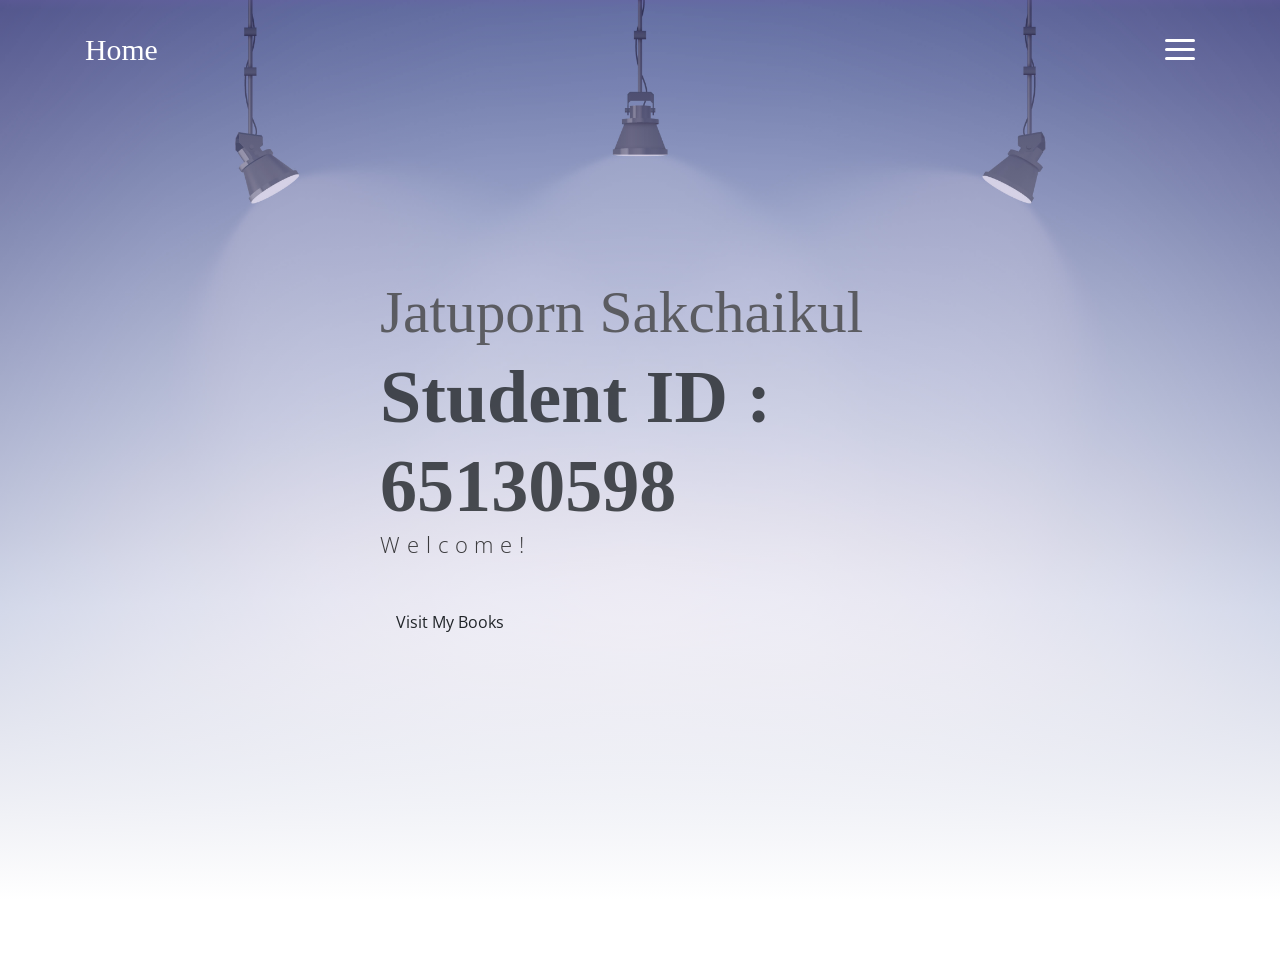
==== ct519/php/index.html @ ce26c00a "some_message" ====
<!DOCTYPE html>
<html lang="en">
<head>
	<meta charset="utf-8">
    <meta name="viewport" content="width=device-width, initial-scale=1, shrink-to-fit=no">
    <meta name="description" content="Start your development with Meyawo landing page.">
    <meta name="author" content="Devcrud">
    <title>Home</title>
    <!-- font icons -->
    <link rel="stylesheet" href="assets/vendors/themify-icons/css/themify-icons.css">
    <!-- Bootstrap + Meyawo main styles -->
	<link rel="stylesheet" href="assets/css/meyawo.css">
</head>
<body data-spy="scroll" data-target=".navbar" data-offset="40" id="home">

    <!-- Page Navbar -->
    <nav class="custom-navbar" data-spy="affix" data-offset-top="20">
        <div class="container">
            <a class="logo" href="#">Home</a>         
            <ul class="nav">
                <li class="item">
                    <a class="link" href="index.html">Home</a>
                </li>
                <li class="item">
                    <a class="link" href="/about.html">About</a>
                </li>
                <li class="item">
                    <a class="link" href="/research.html">Research</a>
                </li>
                <li class="item">
                    <a class="link" href="/mybooks.php">Mybooks</a>
                </li>
            </ul>
            <a href="javascript:void(0)" id="nav-toggle" class="hamburger hamburger--elastic">
                <div class="hamburger-box">
                  <div class="hamburger-inner"></div>
                </div>
            </a>
        </div>          
    </nav><!-- End of Page Navbar -->

    <!-- page header -->
    <header id="home" class="header">
        <div class="overlay"></div>
        <div class="header-content container">
            <h1 class="header-title">
                <span class="up">Jatuporn Sakchaikul</span>
                <span class="down">Student ID : 65130598</span>
            </h1>
            <p class="header-subtitle">Welcome!</p>            
            <a class="btn" href="/mybooks.php">Visit My Books</a> 
           
        </div>              
    </header><!-- end of page header -->

    <!-- about section -->
    <section class="section pt-0" id="about">
        <!-- container -->
        <div class="container text-center">
            <!-- about wrapper -->
            <div class="about">

    </div> <!-- end of page footer -->
	
	<!-- core  -->
    <script src="assets/vendors/jquery/jquery-3.4.1.js"></script>
    <script src="assets/vendors/bootstrap/bootstrap.bundle.js"></script>

    <!-- bootstrap 3 affix -->
	<script src="assets/vendors/bootstrap/bootstrap.affix.js"></script>

    <!-- Meyawo js -->
    <script src="assets/js/meyawo.js"></script>

</body>
</html>
---- ct519/php/assets/vendors/themify-icons/css/themify-icons.css ----
@font-face {
	font-family: 'themify';
	src:url("../fonts/themify.eot?-fvbane");
	src:url("../fonts/themify.eot?#iefix-fvbane") format("embedded-opentype"),
		url("../fonts/themify.woff?-fvbane") format("woff"),
		url("../fonts/themify.ttf?-fvbane") format("truetype"),
		url("../fonts/themify.svg?-fvbane#themify") format("svg");
	font-weight: normal;
	font-style: normal;
}

[class^="ti-"], [class*=" ti-"] {
	font-family: 'themify';
	speak: none;
	font-style: normal;
	font-weight: normal;
	font-variant: normal;
	text-transform: none;
	line-height: 1;

	/* Better Font Rendering =========== */
	-webkit-font-smoothing: antialiased;
	-moz-osx-font-smoothing: grayscale;
}

.ti-wand:before {
	content: "\e600";
}
.ti-volume:before {
	content: "\e601";
}
.ti-user:before {
	content: "\e602";
}
.ti-unlock:before {
	content: "\e603";
}
.ti-unlink:before {
	content: "\e604";
}
.ti-trash:before {
	content: "\e605";
}
.ti-thought:before {
	content: "\e606";
}
.ti-target:before {
	content: "\e607";
}
.ti-tag:before {
	content: "\e608";
}
.ti-tablet:before {
	content: "\e609";
}
.ti-star:before {
	content: "\e60a";
}
.ti-spray:before {
	content: "\e60b";
}
.ti-signal:before {
	content: "\e60c";
}
.ti-shopping-cart:before {
	content: "\e60d";
}
.ti-shopping-cart-full:before {
	content: "\e60e";
}
.ti-settings:before {
	content: "\e60f";
}
.ti-search:before {
	content: "\e610";
}
.ti-zoom-in:before {
	content: "\e611";
}
.ti-zoom-out:before {
	content: "\e612";
}
.ti-cut:before {
	content: "\e613";
}
.ti-ruler:before {
	content: "\e614";
}
.ti-ruler-pencil:before {
	content: "\e615";
}
.ti-ruler-alt:before {
	content: "\e616";
}
.ti-bookmark:before {
	content: "\e617";
}
.ti-bookmark-alt:before {
	content: "\e618";
}
.ti-reload:before {
	content: "\e619";
}
.ti-plus:before {
	content: "\e61a";
}
.ti-pin:before {
	content: "\e61b";
}
.ti-pencil:before {
	content: "\e61c";
}
.ti-pencil-alt:before {
	content: "\e61d";
}
.ti-paint-roller:before {
	content: "\e61e";
}
.ti-paint-bucket:before {
	content: "\e61f";
}
.ti-na:before {
	content: "\e620";
}
.ti-mobile:before {
	content: "\e621";
}
.ti-minus:before {
	content: "\e622";
}
.ti-medall:before {
	content: "\e623";
}
.ti-medall-alt:before {
	content: "\e624";
}
.ti-marker:before {
	content: "\e625";
}
.ti-marker-alt:before {
	content: "\e626";
}
.ti-arrow-up:before {
	content: "\e627";
}
.ti-arrow-right:before {
	content: "\e628";
}
.ti-arrow-left:before {
	content: "\e629";
}
.ti-arrow-down:before {
	content: "\e62a";
}
.ti-lock:before {
	content: "\e62b";
}
.ti-location-arrow:before {
	content: "\e62c";
}
.ti-link:before {
	content: "\e62d";
}
.ti-layout:before {
	content: "\e62e";
}
.ti-layers:before {
	content: "\e62f";
}
.ti-layers-alt:before {
	content: "\e630";
}
.ti-key:before {
	content: "\e631";
}
.ti-import:before {
	content: "\e632";
}
.ti-image:before {
	content: "\e633";
}
.ti-heart:before {
	content: "\e634";
}
.ti-heart-broken:before {
	content: "\e635";
}
.ti-hand-stop:before {
	content: "\e636";
}
.ti-hand-open:before {
	content: "\e637";
}
.ti-hand-drag:before {
	content: "\e638";
}
.ti-folder:before {
	content: "\e639";
}
.ti-flag:before {
	content: "\e63a";
}
.ti-flag-alt:before {
	content: "\e63b";
}
.ti-flag-alt-2:before {
	content: "\e63c";
}
.ti-eye:before {
	content: "\e63d";
}
.ti-export:before {
	content: "\e63e";
}
.ti-exchange-vertical:before {
	content: "\e63f";
}
.ti-desktop:before {
	content: "\e640";
}
.ti-cup:before {
	content: "\e641";
}
.ti-crown:before {
	content: "\e642";
}
.ti-comments:before {
	content: "\e643";
}
.ti-comment:before {
	content: "\e644";
}
.ti-comment-alt:before {
	content: "\e645";
}
.ti-close:before {
	content: "\e646";
}
.ti-clip:before {
	content: "\e647";
}
.ti-angle-up:before {
	content: "\e648";
}
.ti-angle-right:before {
	content: "\e649";
}
.ti-angle-left:before {
	content: "\e64a";
}
.ti-angle-down:before {
	content: "\e64b";
}
.ti-check:before {
	content: "\e64c";
}
.ti-check-box:before {
	content: "\e64d";
}
.ti-camera:before {
	content: "\e64e";
}
.ti-announcement:before {
	content: "\e64f";
}
.ti-brush:before {
	content: "\e650";
}
.ti-briefcase:before {
	content: "\e651";
}
.ti-bolt:before {
	content: "\e652";
}
.ti-bolt-alt:before {
	content: "\e653";
}
.ti-blackboard:before {
	content: "\e654";
}
.ti-bag:before {
	content: "\e655";
}
.ti-move:before {
	content: "\e656";
}
.ti-arrows-vertical:before {
	content: "\e657";
}
.ti-arrows-horizontal:before {
	content: "\e658";
}
.ti-fullscreen:before {
	content: "\e659";
}
.ti-arrow-top-right:before {
	content: "\e65a";
}
.ti-arrow-top-left:before {
	content: "\e65b";
}
.ti-arrow-circle-up:before {
	content: "\e65c";
}
.ti-arrow-circle-right:before {
	content: "\e65d";
}
.ti-arrow-circle-left:before {
	content: "\e65e";
}
.ti-arrow-circle-down:before {
	content: "\e65f";
}
.ti-angle-double-up:before {
	content: "\e660";
}
.ti-angle-double-right:before {
	content: "\e661";
}
.ti-angle-double-left:before {
	content: "\e662";
}
.ti-angle-double-down:before {
	content: "\e663";
}
.ti-zip:before {
	content: "\e664";
}
.ti-world:before {
	content: "\e665";
}
.ti-wheelchair:before {
	content: "\e666";
}
.ti-view-list:before {
	content: "\e667";
}
.ti-view-list-alt:before {
	content: "\e668";
}
.ti-view-grid:before {
	content: "\e669";
}
.ti-uppercase:before {
	content: "\e66a";
}
.ti-upload:before {
	content: "\e66b";
}
.ti-underline:before {
	content: "\e66c";
}
.ti-truck:before {
	content: "\e66d";
}
.ti-timer:before {
	content: "\e66e";
}
.ti-ticket:before {
	content: "\e66f";
}
.ti-thumb-up:before {
	content: "\e670";
}
.ti-thumb-down:before {
	content: "\e671";
}
.ti-text:before {
	content: "\e672";
}
.ti-stats-up:before {
	content: "\e673";
}
.ti-stats-down:before {
	content: "\e674";
}
.ti-split-v:before {
	content: "\e675";
}
.ti-split-h:before {
	content: "\e676";
}
.ti-smallcap:before {
	content: "\e677";
}
.ti-shine:before {
	content: "\e678";
}
.ti-shift-right:before {
	content: "\e679";
}
.ti-shift-left:before {
	content: "\e67a";
}
.ti-shield:before {
	content: "\e67b";
}
.ti-notepad:before {
	content: "\e67c";
}
.ti-server:before {
	content: "\e67d";
}
.ti-quote-right:before {
	content: "\e67e";
}
.ti-quote-left:before {
	content: "\e67f";
}
.ti-pulse:before {
	content: "\e680";
}
.ti-printer:before {
	content: "\e681";
}
.ti-power-off:before {
	content: "\e682";
}
.ti-plug:before {
	content: "\e683";
}
.ti-pie-chart:before {
	content: "\e684";
}
.ti-paragraph:before {
	content: "\e685";
}
.ti-panel:before {
	content: "\e686";
}
.ti-package:before {
	content: "\e687";
}
.ti-music:before {
	content: "\e688";
}
.ti-music-alt:before {
	content: "\e689";
}
.ti-mouse:before {
	content: "\e68a";
}
.ti-mouse-alt:before {
	content: "\e68b";
}
.ti-money:before {
	content: "\e68c";
}
.ti-microphone:before {
	content: "\e68d";
}
.ti-menu:before {
	content: "\e68e";
}
.ti-menu-alt:before {
	content: "\e68f";
}
.ti-map:before {
	content: "\e690";
}
.ti-map-alt:before {
	content: "\e691";
}
.ti-loop:before {
	content: "\e692";
}
.ti-location-pin:before {
	content: "\e693";
}
.ti-list:before {
	content: "\e694";
}
.ti-light-bulb:before {
	content: "\e695";
}
.ti-Italic:before {
	content: "\e696";
}
.ti-info:before {
	content: "\e697";
}
.ti-infinite:before {
	content: "\e698";
}
.ti-id-badge:before {
	content: "\e699";
}
.ti-hummer:before {
	content: "\e69a";
}
.ti-home:before {
	content: "\e69b";
}
.ti-help:before {
	content: "\e69c";
}
.ti-headphone:before {
	content: "\e69d";
}
.ti-harddrives:before {
	content: "\e69e";
}
.ti-harddrive:before {
	content: "\e69f";
}
.ti-gift:before {
	content: "\e6a0";
}
.ti-game:before {
	content: "\e6a1";
}
.ti-filter:before {
	content: "\e6a2";
}
.ti-files:before {
	content: "\e6a3";
}
.ti-file:before {
	content: "\e6a4";
}
.ti-eraser:before {
	content: "\e6a5";
}
.ti-envelope:before {
	content: "\e6a6";
}
.ti-download:before {
	content: "\e6a7";
}
.ti-direction:before {
	content: "\e6a8";
}
.ti-direction-alt:before {
	content: "\e6a9";
}
.ti-dashboard:before {
	content: "\e6aa";
}
.ti-control-stop:before {
	content: "\e6ab";
}
.ti-control-shuffle:before {
	content: "\e6ac";
}
.ti-control-play:before {
	content: "\e6ad";
}
.ti-control-pause:before {
	content: "\e6ae";
}
.ti-control-forward:before {
	content: "\e6af";
}
.ti-control-backward:before {
	content: "\e6b0";
}
.ti-cloud:before {
	content: "\e6b1";
}
.ti-cloud-up:before {
	content: "\e6b2";
}
.ti-cloud-down:before {
	content: "\e6b3";
}
.ti-clipboard:before {
	content: "\e6b4";
}
.ti-car:before {
	content: "\e6b5";
}
.ti-calendar:before {
	content: "\e6b6";
}
.ti-book:before {
	content: "\e6b7";
}
.ti-bell:before {
	content: "\e6b8";
}
.ti-basketball:before {
	content: "\e6b9";
}
.ti-bar-chart:before {
	content: "\e6ba";
}
.ti-bar-chart-alt:before {
	content: "\e6bb";
}
.ti-back-right:before {
	content: "\e6bc";
}
.ti-back-left:before {
	content: "\e6bd";
}
.ti-arrows-corner:before {
	content: "\e6be";
}
.ti-archive:before {
	content: "\e6bf";
}
.ti-anchor:before {
	content: "\e6c0";
}
.ti-align-right:before {
	content: "\e6c1";
}
.ti-align-left:before {
	content: "\e6c2";
}
.ti-align-justify:before {
	content: "\e6c3";
}
.ti-align-center:before {
	content: "\e6c4";
}
.ti-alert:before {
	content: "\e6c5";
}
.ti-alarm-clock:before {
	content: "\e6c6";
}
.ti-agenda:before {
	content: "\e6c7";
}
.ti-write:before {
	content: "\e6c8";
}
.ti-window:before {
	content: "\e6c9";
}
.ti-widgetized:before {
	content: "\e6ca";
}
.ti-widget:before {
	content: "\e6cb";
}
.ti-widget-alt:before {
	content: "\e6cc";
}
.ti-wallet:before {
	content: "\e6cd";
}
.ti-video-clapper:before {
	content: "\e6ce";
}
.ti-video-camera:before {
	content: "\e6cf";
}
.ti-vector:before {
	content: "\e6d0";
}
.ti-themify-logo:before {
	content: "\e6d1";
}
.ti-themify-favicon:before {
	content: "\e6d2";
}
.ti-themify-favicon-alt:before {
	content: "\e6d3";
}
.ti-support:before {
	content: "\e6d4";
}
.ti-stamp:before {
	content: "\e6d5";
}
.ti-split-v-alt:before {
	content: "\e6d6";
}
.ti-slice:before {
	content: "\e6d7";
}
.ti-shortcode:before {
	content: "\e6d8";
}
.ti-shift-right-alt:before {
	content: "\e6d9";
}
.ti-shift-left-alt:before {
	content: "\e6da";
}
.ti-ruler-alt-2:before {
	content: "\e6db";
}
.ti-receipt:before {
	content: "\e6dc";
}
.ti-pin2:before {
	content: "\e6dd";
}
.ti-pin-alt:before {
	content: "\e6de";
}
.ti-pencil-alt2:before {
	content: "\e6df";
}
.ti-palette:before {
	content: "\e6e0";
}
.ti-more:before {
	content: "\e6e1";
}
.ti-more-alt:before {
	content: "\e6e2";
}
.ti-microphone-alt:before {
	content: "\e6e3";
}
.ti-magnet:before {
	content: "\e6e4";
}
.ti-line-double:before {
	content: "\e6e5";
}
.ti-line-dotted:before {
	content: "\e6e6";
}
.ti-line-dashed:before {
	content: "\e6e7";
}
.ti-layout-width-full:before {
	content: "\e6e8";
}
.ti-layout-width-default:before {
	content: "\e6e9";
}
.ti-layout-width-default-alt:before {
	content: "\e6ea";
}
.ti-layout-tab:before {
	content: "\e6eb";
}
.ti-layout-tab-window:before {
	content: "\e6ec";
}
.ti-layout-tab-v:before {
	content: "\e6ed";
}
.ti-layout-tab-min:before {
	content: "\e6ee";
}
.ti-layout-slider:before {
	content: "\e6ef";
}
.ti-layout-slider-alt:before {
	content: "\e6f0";
}
.ti-layout-sidebar-right:before {
	content: "\e6f1";
}
.ti-layout-sidebar-none:before {
	content: "\e6f2";
}
.ti-layout-sidebar-left:before {
	content: "\e6f3";
}
.ti-layout-placeholder:before {
	content: "\e6f4";
}
.ti-layout-menu:before {
	content: "\e6f5";
}
.ti-layout-menu-v:before {
	content: "\e6f6";
}
.ti-layout-menu-separated:before {
	content: "\e6f7";
}
.ti-layout-menu-full:before {
	content: "\e6f8";
}
.ti-layout-media-right-alt:before {
	content: "\e6f9";
}
.ti-layout-media-right:before {
	content: "\e6fa";
}
.ti-layout-media-overlay:before {
	content: "\e6fb";
}
.ti-layout-media-overlay-alt:before {
	content: "\e6fc";
}
.ti-layout-media-overlay-alt-2:before {
	content: "\e6fd";
}
.ti-layout-media-left-alt:before {
	content: "\e6fe";
}
.ti-layout-media-left:before {
	content: "\e6ff";
}
.ti-layout-media-center-alt:before {
	content: "\e700";
}
.ti-layout-media-center:before {
	content: "\e701";
}
.ti-layout-list-thumb:before {
	content: "\e702";
}
.ti-layout-list-thumb-alt:before {
	content: "\e703";
}
.ti-layout-list-post:before {
	content: "\e704";
}
.ti-layout-list-large-image:before {
	content: "\e705";
}
.ti-layout-line-solid:before {
	content: "\e706";
}
.ti-layout-grid4:before {
	content: "\e707";
}
.ti-layout-grid3:before {
	content: "\e708";
}
.ti-layout-grid2:before {
	content: "\e709";
}
.ti-layout-grid2-thumb:before {
	content: "\e70a";
}
.ti-layout-cta-right:before {
	content: "\e70b";
}
.ti-layout-cta-left:before {
	content: "\e70c";
}
.ti-layout-cta-center:before {
	content: "\e70d";
}
.ti-layout-cta-btn-right:before {
	content: "\e70e";
}
.ti-layout-cta-btn-left:before {
	content: "\e70f";
}
.ti-layout-column4:before {
	content: "\e710";
}
.ti-layout-column3:before {
	content: "\e711";
}
.ti-layout-column2:before {
	content: "\e712";
}
.ti-layout-accordion-separated:before {
	content: "\e713";
}
.ti-layout-accordion-merged:before {
	content: "\e714";
}
.ti-layout-accordion-list:before {
	content: "\e715";
}
.ti-ink-pen:before {
	content: "\e716";
}
.ti-info-alt:before {
	content: "\e717";
}
.ti-help-alt:before {
	content: "\e718";
}
.ti-headphone-alt:before {
	content: "\e719";
}
.ti-hand-point-up:before {
	content: "\e71a";
}
.ti-hand-point-right:before {
	content: "\e71b";
}
.ti-hand-point-left:before {
	content: "\e71c";
}
.ti-hand-point-down:before {
	content: "\e71d";
}
.ti-gallery:before {
	content: "\e71e";
}
.ti-face-smile:before {
	content: "\e71f";
}
.ti-face-sad:before {
	content: "\e720";
}
.ti-credit-card:before {
	content: "\e721";
}
.ti-control-skip-forward:before {
	content: "\e722";
}
.ti-control-skip-backward:before {
	content: "\e723";
}
.ti-control-record:before {
	content: "\e724";
}
.ti-control-eject:before {
	content: "\e725";
}
.ti-comments-smiley:before {
	content: "\e726";
}
.ti-brush-alt:before {
	content: "\e727";
}
.ti-youtube:before {
	content: "\e728";
}
.ti-vimeo:before {
	content: "\e729";
}
.ti-twitter:before {
	content: "\e72a";
}
.ti-time:before {
	content: "\e72b";
}
.ti-tumblr:before {
	content: "\e72c";
}
.ti-skype:before {
	content: "\e72d";
}
.ti-share:before {
	content: "\e72e";
}
.ti-share-alt:before {
	content: "\e72f";
}
.ti-rocket:before {
	content: "\e730";
}
.ti-pinterest:before {
	content: "\e731";
}
.ti-new-window:before {
	content: "\e732";
}
.ti-microsoft:before {
	content: "\e733";
}
.ti-list-ol:before {
	content: "\e734";
}
.ti-linkedin:before {
	content: "\e735";
}
.ti-layout-sidebar-2:before {
	content: "\e736";
}
.ti-layout-grid4-alt:before {
	content: "\e737";
}
.ti-layout-grid3-alt:before {
	content: "\e738";
}
.ti-layout-grid2-alt:before {
	content: "\e739";
}
.ti-layout-column4-alt:before {
	content: "\e73a";
}
.ti-layout-column3-alt:before {
	content: "\e73b";
}
.ti-layout-column2-alt:before {
	content: "\e73c";
}
.ti-instagram:before {
	content: "\e73d";
}
.ti-google:before {
	content: "\e73e";
}
.ti-github:before {
	content: "\e73f";
}
.ti-flickr:before {
	content: "\e740";
}
.ti-facebook:before {
	content: "\e741";
}
.ti-dropbox:before {
	content: "\e742";
}
.ti-dribbble:before {
	content: "\e743";
}
.ti-apple:before {
	content: "\e744";
}
.ti-android:before {
	content: "\e745";
}
.ti-save:before {
	content: "\e746";
}
.ti-save-alt:before {
	content: "\e747";
}
.ti-yahoo:before {
	content: "\e748";
}
.ti-wordpress:before {
	content: "\e749";
}
.ti-vimeo-alt:before {
	content: "\e74a";
}
.ti-twitter-alt:before {
	content: "\e74b";
}
.ti-tumblr-alt:before {
	content: "\e74c";
}
.ti-trello:before {
	content: "\e74d";
}
.ti-stack-overflow:before {
	content: "\e74e";
}
.ti-soundcloud:before {
	content: "\e74f";
}
.ti-sharethis:before {
	content: "\e750";
}
.ti-sharethis-alt:before {
	content: "\e751";
}
.ti-reddit:before {
	content: "\e752";
}
.ti-pinterest-alt:before {
	content: "\e753";
}
.ti-microsoft-alt:before {
	content: "\e754";
}
.ti-linux:before {
	content: "\e755";
}
.ti-jsfiddle:before {
	content: "\e756";
}
.ti-joomla:before {
	content: "\e757";
}
.ti-html5:before {
	content: "\e758";
}
.ti-flickr-alt:before {
	content: "\e759";
}
.ti-email:before {
	content: "\e75a";
}
.ti-drupal:before {
	content: "\e75b";
}
.ti-dropbox-alt:before {
	content: "\e75c";
}
.ti-css3:before {
	content: "\e75d";
}
.ti-rss:before {
	content: "\e75e";
}
.ti-rss-alt:before {
	content: "\e75f";
}
---- ct519/php/assets/css/meyawo.css ----
@charset "UTF-8";
/*!
=========================================================
* Meyawo Landing page
=========================================================

* Copyright: 2019 DevCRUD (https://devcrud.com)
* Licensed: (https://devcrud.com/licenses)
* Coded by www.devcrud.com

=========================================================

* The above copyright notice and this permission notice shall be included in all copies or substantial portions of the Software.
*/
@import url("https://fonts.googleapis.com/css?family=Baloo+Paaji|Open+Sans:300,300i,400,400i,600,600i,700,700i");
:root {
  --blue: #1e549f;
  --indigo: #695aa6;
  --purple: #6f42c1;
  --pink: #e83e8c;
  --red: #ec185d;
  --orange: #ff6d02;
  --yellow: #ffc107;
  --green: #1bb74f;
  --teal: #20c997;
  --cyan: #17a2b8;
  --white: #fff;
  --gray: #6c757d;
  --gray-dark: #393e46;
  --primary: #695aa6;
  --secondary: #393e46;
  --success: #1bb74f;
  --info: #17a2b8;
  --warning: #ff6d02;
  --danger: #ec185d;
  --light: #f8f9fa;
  --dark: #212529;
  --breakpoint-xs: 0;
  --breakpoint-sm: 576px;
  --breakpoint-md: 768px;
  --breakpoint-lg: 992px;
  --breakpoint-xl: 1200px;
  --font-family-sans-serif: "Open Sans", sans-serif;
  --font-family-monospace: SFMono-Regular, Menlo, Monaco, Consolas, "Liberation Mono", "Courier New", monospace;
}

*,
*::before,
*::after {
  box-sizing: border-box;
}

html {
  font-family: sans-serif;
  line-height: 1.15;
  -webkit-text-size-adjust: 100%;
  -webkit-tap-highlight-color: rgba(0, 0, 0, 0);
}

article, aside, figcaption, figure, footer, header, hgroup, main, nav, section {
  display: block;
}

body {
  margin: 0;
  font-family: "Open Sans", sans-serif;
  font-size: 1rem;
  font-weight: 400;
  line-height: 1.5;
  color: #212529;
  text-align: left;
  background-color: #fff;
}

[tabindex="-1"]:focus {
  outline: 0 !important;
}

hr {
  box-sizing: content-box;
  height: 0;
  overflow: visible;
}

h1, h2, h3, h4, h5, h6 {
  margin-top: 0;
  margin-bottom: 0.5rem;
}

p {
  margin-top: 0;
  margin-bottom: 1rem;
}

abbr[title],
abbr[data-original-title] {
  text-decoration: underline;
  -webkit-text-decoration: underline dotted;
          text-decoration: underline dotted;
  cursor: help;
  border-bottom: 0;
  -webkit-text-decoration-skip-ink: none;
          text-decoration-skip-ink: none;
}

address {
  margin-bottom: 1rem;
  font-style: normal;
  line-height: inherit;
}

ol,
ul,
dl {
  margin-top: 0;
  margin-bottom: 1rem;
}

ol ol,
ul ul,
ol ul,
ul ol {
  margin-bottom: 0;
}

dt {
  font-weight: 700;
}

dd {
  margin-bottom: .5rem;
  margin-left: 0;
}

blockquote {
  margin: 0 0 1rem;
}

b,
strong {
  font-weight: bolder;
}

small {
  font-size: 80%;
}

sub,
sup {
  position: relative;
  font-size: 75%;
  line-height: 0;
  vertical-align: baseline;
}

sub {
  bottom: -.25em;
}

sup {
  top: -.5em;
}

a {
  color: #695aa6;
  text-decoration: none;
  background-color: transparent;
}

a:hover {
  color: #493f75;
  text-decoration: none;
}

a:not([href]):not([tabindex]) {
  color: inherit;
  text-decoration: none;
}

a:not([href]):not([tabindex]):hover, a:not([href]):not([tabindex]):focus {
  color: inherit;
  text-decoration: none;
}

a:not([href]):not([tabindex]):focus {
  outline: 0;
}

pre,
code,
kbd,
samp {
  font-family: SFMono-Regular, Menlo, Monaco, Consolas, "Liberation Mono", "Courier New", monospace;
  font-size: 1em;
}

pre {
  margin-top: 0;
  margin-bottom: 1rem;
  overflow: auto;
}

figure {
  margin: 0 0 1rem;
}

img {
  vertical-align: middle;
  border-style: none;
}

svg {
  overflow: hidden;
  vertical-align: middle;
}

table {
  border-collapse: collapse;
}

caption {
  padding-top: 0.75rem;
  padding-bottom: 0.75rem;
  color: #6c757d;
  text-align: left;
  caption-side: bottom;
}

th {
  text-align: inherit;
}

label {
  display: inline-block;
  margin-bottom: 0.5rem;
}

button {
  border-radius: 0;
}

button:focus {
  outline: 1px dotted;
  outline: 5px auto -webkit-focus-ring-color;
}

input,
button,
select,
optgroup,
textarea {
  margin: 0;
  font-family: inherit;
  font-size: inherit;
  line-height: inherit;
}

button,
input {
  overflow: visible;
}

button,
select {
  text-transform: none;
}

select {
  word-wrap: normal;
}

button,
[type="button"],
[type="reset"],
[type="submit"] {
  -webkit-appearance: button;
}

button:not(:disabled),
[type="button"]:not(:disabled),
[type="reset"]:not(:disabled),
[type="submit"]:not(:disabled) {
  cursor: pointer;
}

button::-moz-focus-inner,
[type="button"]::-moz-focus-inner,
[type="reset"]::-moz-focus-inner,
[type="submit"]::-moz-focus-inner {
  padding: 0;
  border-style: none;
}

input[type="radio"],
input[type="checkbox"] {
  box-sizing: border-box;
  padding: 0;
}

input[type="date"],
input[type="time"],
input[type="datetime-local"],
input[type="month"] {
  -webkit-appearance: listbox;
}

textarea {
  overflow: auto;
  resize: vertical;
}

fieldset {
  min-width: 0;
  padding: 0;
  margin: 0;
  border: 0;
}

legend {
  display: block;
  width: 100%;
  max-width: 100%;
  padding: 0;
  margin-bottom: .5rem;
  font-size: 1.5rem;
  line-height: inherit;
  color: inherit;
  white-space: normal;
}

progress {
  vertical-align: baseline;
}

[type="number"]::-webkit-inner-spin-button,
[type="number"]::-webkit-outer-spin-button {
  height: auto;
}

[type="search"] {
  outline-offset: -2px;
  -webkit-appearance: none;
}

[type="search"]::-webkit-search-decoration {
  -webkit-appearance: none;
}

::-webkit-file-upload-button {
  font: inherit;
  -webkit-appearance: button;
}

output {
  display: inline-block;
}

summary {
  display: list-item;
  cursor: pointer;
}

template {
  display: none;
}

[hidden] {
  display: none !important;
}

h1, h2, h3, h4, h5, h6,
.h1, .h2, .h3, .h4, .h5, .h6 {
  margin-bottom: 0.5rem;
  font-weight: 500;
  line-height: 1.2;
}

h1, .h1 {
  font-size: 2.5rem;
}

h2, .h2 {
  font-size: 2rem;
}

h3, .h3 {
  font-size: 1.75rem;
}

h4, .h4 {
  font-size: 1.5rem;
}

h5, .h5 {
  font-size: 1.25rem;
}

h6, .h6 {
  font-size: 1rem;
}

.lead {
  font-size: 1.25rem;
  font-weight: 300;
}

.display-1 {
  font-size: 6rem;
  font-weight: 300;
  line-height: 1.2;
}

.display-2 {
  font-size: 5.5rem;
  font-weight: 300;
  line-height: 1.2;
}

.display-3 {
  font-size: 4.5rem;
  font-weight: 300;
  line-height: 1.2;
}

.display-4 {
  font-size: 3.5rem;
  font-weight: 300;
  line-height: 1.2;
}

hr {
  margin-top: 1rem;
  margin-bottom: 1rem;
  border: 0;
  border-top: 1px solid rgba(0, 0, 0, 0.1);
}

small,
.small {
  font-size: 80%;
  font-weight: 400;
}

mark,
.mark {
  padding: 0.2em;
  background-color: #fcf8e3;
}

.list-unstyled {
  padding-left: 0;
  list-style: none;
}

.list-inline {
  padding-left: 0;
  list-style: none;
}

.list-inline-item {
  display: inline-block;
}

.list-inline-item:not(:last-child) {
  margin-right: 0.5rem;
}

.initialism {
  font-size: 90%;
  text-transform: uppercase;
}

.blockquote {
  margin-bottom: 1rem;
  font-size: 1.25rem;
}

.blockquote-footer {
  display: block;
  font-size: 80%;
  color: #6c757d;
}

.blockquote-footer::before {
  content: "\2014\00A0";
}

.img-fluid {
  max-width: 100%;
  height: auto;
}

.img-thumbnail {
  padding: 0.25rem;
  background-color: #fff;
  border: 1px solid #dee2e6;
  border-radius: 0.25rem;
  max-width: 100%;
  height: auto;
}

.figure {
  display: inline-block;
}

.figure-img {
  margin-bottom: 0.5rem;
  line-height: 1;
}

.figure-caption {
  font-size: 90%;
  color: #6c757d;
}

code {
  font-size: 87.5%;
  color: #e83e8c;
  word-break: break-word;
}

a > code {
  color: inherit;
}

kbd {
  padding: 0.2rem 0.4rem;
  font-size: 87.5%;
  color: #fff;
  background-color: #212529;
  border-radius: 0.2rem;
}

kbd kbd {
  padding: 0;
  font-size: 100%;
  font-weight: 700;
}

pre {
  display: block;
  font-size: 87.5%;
  color: #212529;
}

pre code {
  font-size: inherit;
  color: inherit;
  word-break: normal;
}

.pre-scrollable {
  max-height: 340px;
  overflow-y: scroll;
}

.container {
  width: 100%;
  padding-right: 15px;
  padding-left: 15px;
  margin-right: auto;
  margin-left: auto;
}

@media (min-width: 576px) {
  .container {
    max-width: 540px;
  }
}

@media (min-width: 768px) {
  .container {
    max-width: 720px;
  }
}

@media (min-width: 992px) {
  .container {
    max-width: 960px;
  }
}

@media (min-width: 1200px) {
  .container {
    max-width: 1140px;
  }
}

.container-fluid {
  width: 100%;
  padding-right: 15px;
  padding-left: 15px;
  margin-right: auto;
  margin-left: auto;
}

.row {
  display: -webkit-box;
  display: -webkit-flex;
  display: -ms-flexbox;
  display: flex;
  -webkit-flex-wrap: wrap;
      -ms-flex-wrap: wrap;
          flex-wrap: wrap;
  margin-right: -15px;
  margin-left: -15px;
}

.no-gutters {
  margin-right: 0;
  margin-left: 0;
}

.no-gutters > .col,
.no-gutters > [class*="col-"] {
  padding-right: 0;
  padding-left: 0;
}

.col-1, .col-2, .col-3, .col-4, .col-5, .col-6, .col-7, .col-8, .col-9, .col-10, .col-11, .col-12, .col,
.col-auto, .col-sm-1, .col-sm-2, .col-sm-3, .col-sm-4, .col-sm-5, .col-sm-6, .col-sm-7, .col-sm-8, .col-sm-9, .col-sm-10, .col-sm-11, .col-sm-12, .col-sm,
.col-sm-auto, .col-md-1, .col-md-2, .col-md-3, .col-md-4, .col-md-5, .col-md-6, .col-md-7, .col-md-8, .col-md-9, .col-md-10, .col-md-11, .col-md-12, .col-md,
.col-md-auto, .col-lg-1, .col-lg-2, .col-lg-3, .col-lg-4, .col-lg-5, .col-lg-6, .col-lg-7, .col-lg-8, .col-lg-9, .col-lg-10, .col-lg-11, .col-lg-12, .col-lg,
.col-lg-auto, .col-xl-1, .col-xl-2, .col-xl-3, .col-xl-4, .col-xl-5, .col-xl-6, .col-xl-7, .col-xl-8, .col-xl-9, .col-xl-10, .col-xl-11, .col-xl-12, .col-xl,
.col-xl-auto {
  position: relative;
  width: 100%;
  padding-right: 15px;
  padding-left: 15px;
}

.col {
  -webkit-flex-basis: 0;
      -ms-flex-preferred-size: 0;
          flex-basis: 0;
  -webkit-box-flex: 1;
  -webkit-flex-grow: 1;
      -ms-flex-positive: 1;
          flex-grow: 1;
  max-width: 100%;
}

.col-auto {
  -webkit-box-flex: 0;
  -webkit-flex: 0 0 auto;
      -ms-flex: 0 0 auto;
          flex: 0 0 auto;
  width: auto;
  max-width: 100%;
}

.col-1 {
  -webkit-box-flex: 0;
  -webkit-flex: 0 0 8.33333%;
      -ms-flex: 0 0 8.33333%;
          flex: 0 0 8.33333%;
  max-width: 8.33333%;
}

.col-2 {
  -webkit-box-flex: 0;
  -webkit-flex: 0 0 16.66667%;
      -ms-flex: 0 0 16.66667%;
          flex: 0 0 16.66667%;
  max-width: 16.66667%;
}

.col-3 {
  -webkit-box-flex: 0;
  -webkit-flex: 0 0 25%;
      -ms-flex: 0 0 25%;
          flex: 0 0 25%;
  max-width: 25%;
}

.col-4 {
  -webkit-box-flex: 0;
  -webkit-flex: 0 0 33.33333%;
      -ms-flex: 0 0 33.33333%;
          flex: 0 0 33.33333%;
  max-width: 33.33333%;
}

.col-5 {
  -webkit-box-flex: 0;
  -webkit-flex: 0 0 41.66667%;
      -ms-flex: 0 0 41.66667%;
          flex: 0 0 41.66667%;
  max-width: 41.66667%;
}

.col-6 {
  -webkit-box-flex: 0;
  -webkit-flex: 0 0 50%;
      -ms-flex: 0 0 50%;
          flex: 0 0 50%;
  max-width: 50%;
}

.col-7 {
  -webkit-box-flex: 0;
  -webkit-flex: 0 0 58.33333%;
      -ms-flex: 0 0 58.33333%;
          flex: 0 0 58.33333%;
  max-width: 58.33333%;
}

.col-8 {
  -webkit-box-flex: 0;
  -webkit-flex: 0 0 66.66667%;
      -ms-flex: 0 0 66.66667%;
          flex: 0 0 66.66667%;
  max-width: 66.66667%;
}

.col-9 {
  -webkit-box-flex: 0;
  -webkit-flex: 0 0 75%;
      -ms-flex: 0 0 75%;
          flex: 0 0 75%;
  max-width: 75%;
}

.col-10 {
  -webkit-box-flex: 0;
  -webkit-flex: 0 0 83.33333%;
      -ms-flex: 0 0 83.33333%;
          flex: 0 0 83.33333%;
  max-width: 83.33333%;
}

.col-11 {
  -webkit-box-flex: 0;
  -webkit-flex: 0 0 91.66667%;
      -ms-flex: 0 0 91.66667%;
          flex: 0 0 91.66667%;
  max-width: 91.66667%;
}

.col-12 {
  -webkit-box-flex: 0;
  -webkit-flex: 0 0 100%;
      -ms-flex: 0 0 100%;
          flex: 0 0 100%;
  max-width: 100%;
}

.order-first {
  -webkit-box-ordinal-group: 0;
  -webkit-order: -1;
      -ms-flex-order: -1;
          order: -1;
}

.order-last {
  -webkit-box-ordinal-group: 14;
  -webkit-order: 13;
      -ms-flex-order: 13;
          order: 13;
}

.order-0 {
  -webkit-box-ordinal-group: 1;
  -webkit-order: 0;
      -ms-flex-order: 0;
          order: 0;
}

.order-1 {
  -webkit-box-ordinal-group: 2;
  -webkit-order: 1;
      -ms-flex-order: 1;
          order: 1;
}

.order-2 {
  -webkit-box-ordinal-group: 3;
  -webkit-order: 2;
      -ms-flex-order: 2;
          order: 2;
}

.order-3 {
  -webkit-box-ordinal-group: 4;
  -webkit-order: 3;
      -ms-flex-order: 3;
          order: 3;
}

.order-4 {
  -webkit-box-ordinal-group: 5;
  -webkit-order: 4;
      -ms-flex-order: 4;
          order: 4;
}

.order-5 {
  -webkit-box-ordinal-group: 6;
  -webkit-order: 5;
      -ms-flex-order: 5;
          order: 5;
}

.order-6 {
  -webkit-box-ordinal-group: 7;
  -webkit-order: 6;
      -ms-flex-order: 6;
          order: 6;
}

.order-7 {
  -webkit-box-ordinal-group: 8;
  -webkit-order: 7;
      -ms-flex-order: 7;
          order: 7;
}

.order-8 {
  -webkit-box-ordinal-group: 9;
  -webkit-order: 8;
      -ms-flex-order: 8;
          order: 8;
}

.order-9 {
  -webkit-box-ordinal-group: 10;
  -webkit-order: 9;
      -ms-flex-order: 9;
          order: 9;
}

.order-10 {
  -webkit-box-ordinal-group: 11;
  -webkit-order: 10;
      -ms-flex-order: 10;
          order: 10;
}

.order-11 {
  -webkit-box-ordinal-group: 12;
  -webkit-order: 11;
      -ms-flex-order: 11;
          order: 11;
}

.order-12 {
  -webkit-box-ordinal-group: 13;
  -webkit-order: 12;
      -ms-flex-order: 12;
          order: 12;
}

.offset-1 {
  margin-left: 8.33333%;
}

.offset-2 {
  margin-left: 16.66667%;
}

.offset-3 {
  margin-left: 25%;
}

.offset-4 {
  margin-left: 33.33333%;
}

.offset-5 {
  margin-left: 41.66667%;
}

.offset-6 {
  margin-left: 50%;
}

.offset-7 {
  margin-left: 58.33333%;
}

.offset-8 {
  margin-left: 66.66667%;
}

.offset-9 {
  margin-left: 75%;
}

.offset-10 {
  margin-left: 83.33333%;
}

.offset-11 {
  margin-left: 91.66667%;
}

@media (min-width: 576px) {
  .col-sm {
    -webkit-flex-basis: 0;
        -ms-flex-preferred-size: 0;
            flex-basis: 0;
    -webkit-box-flex: 1;
    -webkit-flex-grow: 1;
        -ms-flex-positive: 1;
            flex-grow: 1;
    max-width: 100%;
  }
  .col-sm-auto {
    -webkit-box-flex: 0;
    -webkit-flex: 0 0 auto;
        -ms-flex: 0 0 auto;
            flex: 0 0 auto;
    width: auto;
    max-width: 100%;
  }
  .col-sm-1 {
    -webkit-box-flex: 0;
    -webkit-flex: 0 0 8.33333%;
        -ms-flex: 0 0 8.33333%;
            flex: 0 0 8.33333%;
    max-width: 8.33333%;
  }
  .col-sm-2 {
    -webkit-box-flex: 0;
    -webkit-flex: 0 0 16.66667%;
        -ms-flex: 0 0 16.66667%;
            flex: 0 0 16.66667%;
    max-width: 16.66667%;
  }
  .col-sm-3 {
    -webkit-box-flex: 0;
    -webkit-flex: 0 0 25%;
        -ms-flex: 0 0 25%;
            flex: 0 0 25%;
    max-width: 25%;
  }
  .col-sm-4 {
    -webkit-box-flex: 0;
    -webkit-flex: 0 0 33.33333%;
        -ms-flex: 0 0 33.33333%;
            flex: 0 0 33.33333%;
    max-width: 33.33333%;
  }
  .col-sm-5 {
    -webkit-box-flex: 0;
    -webkit-flex: 0 0 41.66667%;
        -ms-flex: 0 0 41.66667%;
            flex: 0 0 41.66667%;
    max-width: 41.66667%;
  }
  .col-sm-6 {
    -webkit-box-flex: 0;
    -webkit-flex: 0 0 50%;
        -ms-flex: 0 0 50%;
            flex: 0 0 50%;
    max-width: 50%;
  }
  .col-sm-7 {
    -webkit-box-flex: 0;
    -webkit-flex: 0 0 58.33333%;
        -ms-flex: 0 0 58.33333%;
            flex: 0 0 58.33333%;
    max-width: 58.33333%;
  }
  .col-sm-8 {
    -webkit-box-flex: 0;
    -webkit-flex: 0 0 66.66667%;
        -ms-flex: 0 0 66.66667%;
            flex: 0 0 66.66667%;
    max-width: 66.66667%;
  }
  .col-sm-9 {
    -webkit-box-flex: 0;
    -webkit-flex: 0 0 75%;
        -ms-flex: 0 0 75%;
            flex: 0 0 75%;
    max-width: 75%;
  }
  .col-sm-10 {
    -webkit-box-flex: 0;
    -webkit-flex: 0 0 83.33333%;
        -ms-flex: 0 0 83.33333%;
            flex: 0 0 83.33333%;
    max-width: 83.33333%;
  }
  .col-sm-11 {
    -webkit-box-flex: 0;
    -webkit-flex: 0 0 91.66667%;
        -ms-flex: 0 0 91.66667%;
            flex: 0 0 91.66667%;
    max-width: 91.66667%;
  }
  .col-sm-12 {
    -webkit-box-flex: 0;
    -webkit-flex: 0 0 100%;
        -ms-flex: 0 0 100%;
            flex: 0 0 100%;
    max-width: 100%;
  }
  .order-sm-first {
    -webkit-box-ordinal-group: 0;
    -webkit-order: -1;
        -ms-flex-order: -1;
            order: -1;
  }
  .order-sm-last {
    -webkit-box-ordinal-group: 14;
    -webkit-order: 13;
        -ms-flex-order: 13;
            order: 13;
  }
  .order-sm-0 {
    -webkit-box-ordinal-group: 1;
    -webkit-order: 0;
        -ms-flex-order: 0;
            order: 0;
  }
  .order-sm-1 {
    -webkit-box-ordinal-group: 2;
    -webkit-order: 1;
        -ms-flex-order: 1;
            order: 1;
  }
  .order-sm-2 {
    -webkit-box-ordinal-group: 3;
    -webkit-order: 2;
        -ms-flex-order: 2;
            order: 2;
  }
  .order-sm-3 {
    -webkit-box-ordinal-group: 4;
    -webkit-order: 3;
        -ms-flex-order: 3;
            order: 3;
  }
  .order-sm-4 {
    -webkit-box-ordinal-group: 5;
    -webkit-order: 4;
        -ms-flex-order: 4;
            order: 4;
  }
  .order-sm-5 {
    -webkit-box-ordinal-group: 6;
    -webkit-order: 5;
        -ms-flex-order: 5;
            order: 5;
  }
  .order-sm-6 {
    -webkit-box-ordinal-group: 7;
    -webkit-order: 6;
        -ms-flex-order: 6;
            order: 6;
  }
  .order-sm-7 {
    -webkit-box-ordinal-group: 8;
    -webkit-order: 7;
        -ms-flex-order: 7;
            order: 7;
  }
  .order-sm-8 {
    -webkit-box-ordinal-group: 9;
    -webkit-order: 8;
        -ms-flex-order: 8;
            order: 8;
  }
  .order-sm-9 {
    -webkit-box-ordinal-group: 10;
    -webkit-order: 9;
        -ms-flex-order: 9;
            order: 9;
  }
  .order-sm-10 {
    -webkit-box-ordinal-group: 11;
    -webkit-order: 10;
        -ms-flex-order: 10;
            order: 10;
  }
  .order-sm-11 {
    -webkit-box-ordinal-group: 12;
    -webkit-order: 11;
        -ms-flex-order: 11;
            order: 11;
  }
  .order-sm-12 {
    -webkit-box-ordinal-group: 13;
    -webkit-order: 12;
        -ms-flex-order: 12;
            order: 12;
  }
  .offset-sm-0 {
    margin-left: 0;
  }
  .offset-sm-1 {
    margin-left: 8.33333%;
  }
  .offset-sm-2 {
    margin-left: 16.66667%;
  }
  .offset-sm-3 {
    margin-left: 25%;
  }
  .offset-sm-4 {
    margin-left: 33.33333%;
  }
  .offset-sm-5 {
    margin-left: 41.66667%;
  }
  .offset-sm-6 {
    margin-left: 50%;
  }
  .offset-sm-7 {
    margin-left: 58.33333%;
  }
  .offset-sm-8 {
    margin-left: 66.66667%;
  }
  .offset-sm-9 {
    margin-left: 75%;
  }
  .offset-sm-10 {
    margin-left: 83.33333%;
  }
  .offset-sm-11 {
    margin-left: 91.66667%;
  }
}

@media (min-width: 768px) {
  .col-md {
    -webkit-flex-basis: 0;
        -ms-flex-preferred-size: 0;
            flex-basis: 0;
    -webkit-box-flex: 1;
    -webkit-flex-grow: 1;
        -ms-flex-positive: 1;
            flex-grow: 1;
    max-width: 100%;
  }
  .col-md-auto {
    -webkit-box-flex: 0;
    -webkit-flex: 0 0 auto;
        -ms-flex: 0 0 auto;
            flex: 0 0 auto;
    width: auto;
    max-width: 100%;
  }
  .col-md-1 {
    -webkit-box-flex: 0;
    -webkit-flex: 0 0 8.33333%;
        -ms-flex: 0 0 8.33333%;
            flex: 0 0 8.33333%;
    max-width: 8.33333%;
  }
  .col-md-2 {
    -webkit-box-flex: 0;
    -webkit-flex: 0 0 16.66667%;
        -ms-flex: 0 0 16.66667%;
            flex: 0 0 16.66667%;
    max-width: 16.66667%;
  }
  .col-md-3 {
    -webkit-box-flex: 0;
    -webkit-flex: 0 0 25%;
        -ms-flex: 0 0 25%;
            flex: 0 0 25%;
    max-width: 25%;
  }
  .col-md-4 {
    -webkit-box-flex: 0;
    -webkit-flex: 0 0 33.33333%;
        -ms-flex: 0 0 33.33333%;
            flex: 0 0 33.33333%;
    max-width: 33.33333%;
  }
  .col-md-5 {
    -webkit-box-flex: 0;
    -webkit-flex: 0 0 41.66667%;
        -ms-flex: 0 0 41.66667%;
            flex: 0 0 41.66667%;
    max-width: 41.66667%;
  }
  .col-md-6 {
    -webkit-box-flex: 0;
    -webkit-flex: 0 0 50%;
        -ms-flex: 0 0 50%;
            flex: 0 0 50%;
    max-width: 50%;
  }
  .col-md-7 {
    -webkit-box-flex: 0;
    -webkit-flex: 0 0 58.33333%;
        -ms-flex: 0 0 58.33333%;
            flex: 0 0 58.33333%;
    max-width: 58.33333%;
  }
  .col-md-8 {
    -webkit-box-flex: 0;
    -webkit-flex: 0 0 66.66667%;
        -ms-flex: 0 0 66.66667%;
            flex: 0 0 66.66667%;
    max-width: 66.66667%;
  }
  .col-md-9 {
    -webkit-box-flex: 0;
    -webkit-flex: 0 0 75%;
        -ms-flex: 0 0 75%;
            flex: 0 0 75%;
    max-width: 75%;
  }
  .col-md-10 {
    -webkit-box-flex: 0;
    -webkit-flex: 0 0 83.33333%;
        -ms-flex: 0 0 83.33333%;
            flex: 0 0 83.33333%;
    max-width: 83.33333%;
  }
  .col-md-11 {
    -webkit-box-flex: 0;
    -webkit-flex: 0 0 91.66667%;
        -ms-flex: 0 0 91.66667%;
            flex: 0 0 91.66667%;
    max-width: 91.66667%;
  }
  .col-md-12 {
    -webkit-box-flex: 0;
    -webkit-flex: 0 0 100%;
        -ms-flex: 0 0 100%;
            flex: 0 0 100%;
    max-width: 100%;
  }
  .order-md-first {
    -webkit-box-ordinal-group: 0;
    -webkit-order: -1;
        -ms-flex-order: -1;
            order: -1;
  }
  .order-md-last {
    -webkit-box-ordinal-group: 14;
    -webkit-order: 13;
        -ms-flex-order: 13;
            order: 13;
  }
  .order-md-0 {
    -webkit-box-ordinal-group: 1;
    -webkit-order: 0;
        -ms-flex-order: 0;
            order: 0;
  }
  .order-md-1 {
    -webkit-box-ordinal-group: 2;
    -webkit-order: 1;
        -ms-flex-order: 1;
            order: 1;
  }
  .order-md-2 {
    -webkit-box-ordinal-group: 3;
    -webkit-order: 2;
        -ms-flex-order: 2;
            order: 2;
  }
  .order-md-3 {
    -webkit-box-ordinal-group: 4;
    -webkit-order: 3;
        -ms-flex-order: 3;
            order: 3;
  }
  .order-md-4 {
    -webkit-box-ordinal-group: 5;
    -webkit-order: 4;
        -ms-flex-order: 4;
            order: 4;
  }
  .order-md-5 {
    -webkit-box-ordinal-group: 6;
    -webkit-order: 5;
        -ms-flex-order: 5;
            order: 5;
  }
  .order-md-6 {
    -webkit-box-ordinal-group: 7;
    -webkit-order: 6;
        -ms-flex-order: 6;
            order: 6;
  }
  .order-md-7 {
    -webkit-box-ordinal-group: 8;
    -webkit-order: 7;
        -ms-flex-order: 7;
            order: 7;
  }
  .order-md-8 {
    -webkit-box-ordinal-group: 9;
    -webkit-order: 8;
        -ms-flex-order: 8;
            order: 8;
  }
  .order-md-9 {
    -webkit-box-ordinal-group: 10;
    -webkit-order: 9;
        -ms-flex-order: 9;
            order: 9;
  }
  .order-md-10 {
    -webkit-box-ordinal-group: 11;
    -webkit-order: 10;
        -ms-flex-order: 10;
            order: 10;
  }
  .order-md-11 {
    -webkit-box-ordinal-group: 12;
    -webkit-order: 11;
        -ms-flex-order: 11;
            order: 11;
  }
  .order-md-12 {
    -webkit-box-ordinal-group: 13;
    -webkit-order: 12;
        -ms-flex-order: 12;
            order: 12;
  }
  .offset-md-0 {
    margin-left: 0;
  }
  .offset-md-1 {
    margin-left: 8.33333%;
  }
  .offset-md-2 {
    margin-left: 16.66667%;
  }
  .offset-md-3 {
    margin-left: 25%;
  }
  .offset-md-4 {
    margin-left: 33.33333%;
  }
  .offset-md-5 {
    margin-left: 41.66667%;
  }
  .offset-md-6 {
    margin-left: 50%;
  }
  .offset-md-7 {
    margin-left: 58.33333%;
  }
  .offset-md-8 {
    margin-left: 66.66667%;
  }
  .offset-md-9 {
    margin-left: 75%;
  }
  .offset-md-10 {
    margin-left: 83.33333%;
  }
  .offset-md-11 {
    margin-left: 91.66667%;
  }
}

@media (min-width: 992px) {
  .col-lg {
    -webkit-flex-basis: 0;
        -ms-flex-preferred-size: 0;
            flex-basis: 0;
    -webkit-box-flex: 1;
    -webkit-flex-grow: 1;
        -ms-flex-positive: 1;
            flex-grow: 1;
    max-width: 100%;
  }
  .col-lg-auto {
    -webkit-box-flex: 0;
    -webkit-flex: 0 0 auto;
        -ms-flex: 0 0 auto;
            flex: 0 0 auto;
    width: auto;
    max-width: 100%;
  }
  .col-lg-1 {
    -webkit-box-flex: 0;
    -webkit-flex: 0 0 8.33333%;
        -ms-flex: 0 0 8.33333%;
            flex: 0 0 8.33333%;
    max-width: 8.33333%;
  }
  .col-lg-2 {
    -webkit-box-flex: 0;
    -webkit-flex: 0 0 16.66667%;
        -ms-flex: 0 0 16.66667%;
            flex: 0 0 16.66667%;
    max-width: 16.66667%;
  }
  .col-lg-3 {
    -webkit-box-flex: 0;
    -webkit-flex: 0 0 25%;
        -ms-flex: 0 0 25%;
            flex: 0 0 25%;
    max-width: 25%;
  }
  .col-lg-4 {
    -webkit-box-flex: 0;
    -webkit-flex: 0 0 33.33333%;
        -ms-flex: 0 0 33.33333%;
            flex: 0 0 33.33333%;
    max-width: 33.33333%;
  }
  .col-lg-5 {
    -webkit-box-flex: 0;
    -webkit-flex: 0 0 41.66667%;
        -ms-flex: 0 0 41.66667%;
            flex: 0 0 41.66667%;
    max-width: 41.66667%;
  }
  .col-lg-6 {
    -webkit-box-flex: 0;
    -webkit-flex: 0 0 50%;
        -ms-flex: 0 0 50%;
            flex: 0 0 50%;
    max-width: 50%;
  }
  .col-lg-7 {
    -webkit-box-flex: 0;
    -webkit-flex: 0 0 58.33333%;
        -ms-flex: 0 0 58.33333%;
            flex: 0 0 58.33333%;
    max-width: 58.33333%;
  }
  .col-lg-8 {
    -webkit-box-flex: 0;
    -webkit-flex: 0 0 66.66667%;
        -ms-flex: 0 0 66.66667%;
            flex: 0 0 66.66667%;
    max-width: 66.66667%;
  }
  .col-lg-9 {
    -webkit-box-flex: 0;
    -webkit-flex: 0 0 75%;
        -ms-flex: 0 0 75%;
            flex: 0 0 75%;
    max-width: 75%;
  }
  .col-lg-10 {
    -webkit-box-flex: 0;
    -webkit-flex: 0 0 83.33333%;
        -ms-flex: 0 0 83.33333%;
            flex: 0 0 83.33333%;
    max-width: 83.33333%;
  }
  .col-lg-11 {
    -webkit-box-flex: 0;
    -webkit-flex: 0 0 91.66667%;
        -ms-flex: 0 0 91.66667%;
            flex: 0 0 91.66667%;
    max-width: 91.66667%;
  }
  .col-lg-12 {
    -webkit-box-flex: 0;
    -webkit-flex: 0 0 100%;
        -ms-flex: 0 0 100%;
            flex: 0 0 100%;
    max-width: 100%;
  }
  .order-lg-first {
    -webkit-box-ordinal-group: 0;
    -webkit-order: -1;
        -ms-flex-order: -1;
            order: -1;
  }
  .order-lg-last {
    -webkit-box-ordinal-group: 14;
    -webkit-order: 13;
        -ms-flex-order: 13;
            order: 13;
  }
  .order-lg-0 {
    -webkit-box-ordinal-group: 1;
    -webkit-order: 0;
        -ms-flex-order: 0;
            order: 0;
  }
  .order-lg-1 {
    -webkit-box-ordinal-group: 2;
    -webkit-order: 1;
        -ms-flex-order: 1;
            order: 1;
  }
  .order-lg-2 {
    -webkit-box-ordinal-group: 3;
    -webkit-order: 2;
        -ms-flex-order: 2;
            order: 2;
  }
  .order-lg-3 {
    -webkit-box-ordinal-group: 4;
    -webkit-order: 3;
        -ms-flex-order: 3;
            order: 3;
  }
  .order-lg-4 {
    -webkit-box-ordinal-group: 5;
    -webkit-order: 4;
        -ms-flex-order: 4;
            order: 4;
  }
  .order-lg-5 {
    -webkit-box-ordinal-group: 6;
    -webkit-order: 5;
        -ms-flex-order: 5;
            order: 5;
  }
  .order-lg-6 {
    -webkit-box-ordinal-group: 7;
    -webkit-order: 6;
        -ms-flex-order: 6;
            order: 6;
  }
  .order-lg-7 {
    -webkit-box-ordinal-group: 8;
    -webkit-order: 7;
        -ms-flex-order: 7;
            order: 7;
  }
  .order-lg-8 {
    -webkit-box-ordinal-group: 9;
    -webkit-order: 8;
        -ms-flex-order: 8;
            order: 8;
  }
  .order-lg-9 {
    -webkit-box-ordinal-group: 10;
    -webkit-order: 9;
        -ms-flex-order: 9;
            order: 9;
  }
  .order-lg-10 {
    -webkit-box-ordinal-group: 11;
    -webkit-order: 10;
        -ms-flex-order: 10;
            order: 10;
  }
  .order-lg-11 {
    -webkit-box-ordinal-group: 12;
    -webkit-order: 11;
        -ms-flex-order: 11;
            order: 11;
  }
  .order-lg-12 {
    -webkit-box-ordinal-group: 13;
    -webkit-order: 12;
        -ms-flex-order: 12;
            order: 12;
  }
  .offset-lg-0 {
    margin-left: 0;
  }
  .offset-lg-1 {
    margin-left: 8.33333%;
  }
  .offset-lg-2 {
    margin-left: 16.66667%;
  }
  .offset-lg-3 {
    margin-left: 25%;
  }
  .offset-lg-4 {
    margin-left: 33.33333%;
  }
  .offset-lg-5 {
    margin-left: 41.66667%;
  }
  .offset-lg-6 {
    margin-left: 50%;
  }
  .offset-lg-7 {
    margin-left: 58.33333%;
  }
  .offset-lg-8 {
    margin-left: 66.66667%;
  }
  .offset-lg-9 {
    margin-left: 75%;
  }
  .offset-lg-10 {
    margin-left: 83.33333%;
  }
  .offset-lg-11 {
    margin-left: 91.66667%;
  }
}

@media (min-width: 1200px) {
  .col-xl {
    -webkit-flex-basis: 0;
        -ms-flex-preferred-size: 0;
            flex-basis: 0;
    -webkit-box-flex: 1;
    -webkit-flex-grow: 1;
        -ms-flex-positive: 1;
            flex-grow: 1;
    max-width: 100%;
  }
  .col-xl-auto {
    -webkit-box-flex: 0;
    -webkit-flex: 0 0 auto;
        -ms-flex: 0 0 auto;
            flex: 0 0 auto;
    width: auto;
    max-width: 100%;
  }
  .col-xl-1 {
    -webkit-box-flex: 0;
    -webkit-flex: 0 0 8.33333%;
        -ms-flex: 0 0 8.33333%;
            flex: 0 0 8.33333%;
    max-width: 8.33333%;
  }
  .col-xl-2 {
    -webkit-box-flex: 0;
    -webkit-flex: 0 0 16.66667%;
        -ms-flex: 0 0 16.66667%;
            flex: 0 0 16.66667%;
    max-width: 16.66667%;
  }
  .col-xl-3 {
    -webkit-box-flex: 0;
    -webkit-flex: 0 0 25%;
        -ms-flex: 0 0 25%;
            flex: 0 0 25%;
    max-width: 25%;
  }
  .col-xl-4 {
    -webkit-box-flex: 0;
    -webkit-flex: 0 0 33.33333%;
        -ms-flex: 0 0 33.33333%;
            flex: 0 0 33.33333%;
    max-width: 33.33333%;
  }
  .col-xl-5 {
    -webkit-box-flex: 0;
    -webkit-flex: 0 0 41.66667%;
        -ms-flex: 0 0 41.66667%;
            flex: 0 0 41.66667%;
    max-width: 41.66667%;
  }
  .col-xl-6 {
    -webkit-box-flex: 0;
    -webkit-flex: 0 0 50%;
        -ms-flex: 0 0 50%;
            flex: 0 0 50%;
    max-width: 50%;
  }
  .col-xl-7 {
    -webkit-box-flex: 0;
    -webkit-flex: 0 0 58.33333%;
        -ms-flex: 0 0 58.33333%;
            flex: 0 0 58.33333%;
    max-width: 58.33333%;
  }
  .col-xl-8 {
    -webkit-box-flex: 0;
    -webkit-flex: 0 0 66.66667%;
        -ms-flex: 0 0 66.66667%;
            flex: 0 0 66.66667%;
    max-width: 66.66667%;
  }
  .col-xl-9 {
    -webkit-box-flex: 0;
    -webkit-flex: 0 0 75%;
        -ms-flex: 0 0 75%;
            flex: 0 0 75%;
    max-width: 75%;
  }
  .col-xl-10 {
    -webkit-box-flex: 0;
    -webkit-flex: 0 0 83.33333%;
        -ms-flex: 0 0 83.33333%;
            flex: 0 0 83.33333%;
    max-width: 83.33333%;
  }
  .col-xl-11 {
    -webkit-box-flex: 0;
    -webkit-flex: 0 0 91.66667%;
        -ms-flex: 0 0 91.66667%;
            flex: 0 0 91.66667%;
    max-width: 91.66667%;
  }
  .col-xl-12 {
    -webkit-box-flex: 0;
    -webkit-flex: 0 0 100%;
        -ms-flex: 0 0 100%;
            flex: 0 0 100%;
    max-width: 100%;
  }
  .order-xl-first {
    -webkit-box-ordinal-group: 0;
    -webkit-order: -1;
        -ms-flex-order: -1;
            order: -1;
  }
  .order-xl-last {
    -webkit-box-ordinal-group: 14;
    -webkit-order: 13;
        -ms-flex-order: 13;
            order: 13;
  }
  .order-xl-0 {
    -webkit-box-ordinal-group: 1;
    -webkit-order: 0;
        -ms-flex-order: 0;
            order: 0;
  }
  .order-xl-1 {
    -webkit-box-ordinal-group: 2;
    -webkit-order: 1;
        -ms-flex-order: 1;
            order: 1;
  }
  .order-xl-2 {
    -webkit-box-ordinal-group: 3;
    -webkit-order: 2;
        -ms-flex-order: 2;
            order: 2;
  }
  .order-xl-3 {
    -webkit-box-ordinal-group: 4;
    -webkit-order: 3;
        -ms-flex-order: 3;
            order: 3;
  }
  .order-xl-4 {
    -webkit-box-ordinal-group: 5;
    -webkit-order: 4;
        -ms-flex-order: 4;
            order: 4;
  }
  .order-xl-5 {
    -webkit-box-ordinal-group: 6;
    -webkit-order: 5;
        -ms-flex-order: 5;
            order: 5;
  }
  .order-xl-6 {
    -webkit-box-ordinal-group: 7;
    -webkit-order: 6;
        -ms-flex-order: 6;
            order: 6;
  }
  .order-xl-7 {
    -webkit-box-ordinal-group: 8;
    -webkit-order: 7;
        -ms-flex-order: 7;
            order: 7;
  }
  .order-xl-8 {
    -webkit-box-ordinal-group: 9;
    -webkit-order: 8;
        -ms-flex-order: 8;
            order: 8;
  }
  .order-xl-9 {
    -webkit-box-ordinal-group: 10;
    -webkit-order: 9;
        -ms-flex-order: 9;
            order: 9;
  }
  .order-xl-10 {
    -webkit-box-ordinal-group: 11;
    -webkit-order: 10;
        -ms-flex-order: 10;
            order: 10;
  }
  .order-xl-11 {
    -webkit-box-ordinal-group: 12;
    -webkit-order: 11;
        -ms-flex-order: 11;
            order: 11;
  }
  .order-xl-12 {
    -webkit-box-ordinal-group: 13;
    -webkit-order: 12;
        -ms-flex-order: 12;
            order: 12;
  }
  .offset-xl-0 {
    margin-left: 0;
  }
  .offset-xl-1 {
    margin-left: 8.33333%;
  }
  .offset-xl-2 {
    margin-left: 16.66667%;
  }
  .offset-xl-3 {
    margin-left: 25%;
  }
  .offset-xl-4 {
    margin-left: 33.33333%;
  }
  .offset-xl-5 {
    margin-left: 41.66667%;
  }
  .offset-xl-6 {
    margin-left: 50%;
  }
  .offset-xl-7 {
    margin-left: 58.33333%;
  }
  .offset-xl-8 {
    margin-left: 66.66667%;
  }
  .offset-xl-9 {
    margin-left: 75%;
  }
  .offset-xl-10 {
    margin-left: 83.33333%;
  }
  .offset-xl-11 {
    margin-left: 91.66667%;
  }
}

.table {
  width: 100%;
  margin-bottom: 1rem;
  color: #212529;
}

.table th,
.table td {
  padding: 0.75rem;
  vertical-align: top;
  border-top: 1px solid #dee2e6;
}

.table thead th {
  vertical-align: bottom;
  border-bottom: 2px solid #dee2e6;
}

.table tbody + tbody {
  border-top: 2px solid #dee2e6;
}

.table-sm th,
.table-sm td {
  padding: 0.3rem;
}

.table-bordered {
  border: 1px solid #dee2e6;
}

.table-bordered th,
.table-bordered td {
  border: 1px solid #dee2e6;
}

.table-bordered thead th,
.table-bordered thead td {
  border-bottom-width: 2px;
}

.table-borderless th,
.table-borderless td,
.table-borderless thead th,
.table-borderless tbody + tbody {
  border: 0;
}

.table-striped tbody tr:nth-of-type(odd) {
  background-color: rgba(0, 0, 0, 0.05);
}

.table-hover tbody tr:hover {
  color: #212529;
  background-color: rgba(0, 0, 0, 0.075);
}

.table-primary,
.table-primary > th,
.table-primary > td {
  background-color: #d5d1e6;
}

.table-primary th,
.table-primary td,
.table-primary thead th,
.table-primary tbody + tbody {
  border-color: #b1a9d1;
}

.table-hover .table-primary:hover {
  background-color: #c6c0dd;
}

.table-hover .table-primary:hover > td,
.table-hover .table-primary:hover > th {
  background-color: #c6c0dd;
}

.table-secondary,
.table-secondary > th,
.table-secondary > td {
  background-color: #c8c9cb;
}

.table-secondary th,
.table-secondary td,
.table-secondary thead th,
.table-secondary tbody + tbody {
  border-color: #989b9f;
}

.table-hover .table-secondary:hover {
  background-color: #bbbcbf;
}

.table-hover .table-secondary:hover > td,
.table-hover .table-secondary:hover > th {
  background-color: #bbbcbf;
}

.table-success,
.table-success > th,
.table-success > td {
  background-color: #bfebce;
}

.table-success th,
.table-success td,
.table-success thead th,
.table-success tbody + tbody {
  border-color: #88daa3;
}

.table-hover .table-success:hover {
  background-color: #ace5bf;
}

.table-hover .table-success:hover > td,
.table-hover .table-success:hover > th {
  background-color: #ace5bf;
}

.table-info,
.table-info > th,
.table-info > td {
  background-color: #bee5eb;
}

.table-info th,
.table-info td,
.table-info thead th,
.table-info tbody + tbody {
  border-color: #86cfda;
}

.table-hover .table-info:hover {
  background-color: #abdde5;
}

.table-hover .table-info:hover > td,
.table-hover .table-info:hover > th {
  background-color: #abdde5;
}

.table-warning,
.table-warning > th,
.table-warning > td {
  background-color: #ffd6b8;
}

.table-warning th,
.table-warning td,
.table-warning thead th,
.table-warning tbody + tbody {
  border-color: #ffb37b;
}

.table-hover .table-warning:hover {
  background-color: #ffc79f;
}

.table-hover .table-warning:hover > td,
.table-hover .table-warning:hover > th {
  background-color: #ffc79f;
}

.table-danger,
.table-danger > th,
.table-danger > td {
  background-color: #fabed2;
}

.table-danger th,
.table-danger td,
.table-danger thead th,
.table-danger tbody + tbody {
  border-color: #f587ab;
}

.table-hover .table-danger:hover {
  background-color: #f8a6c2;
}

.table-hover .table-danger:hover > td,
.table-hover .table-danger:hover > th {
  background-color: #f8a6c2;
}

.table-light,
.table-light > th,
.table-light > td {
  background-color: #fdfdfe;
}

.table-light th,
.table-light td,
.table-light thead th,
.table-light tbody + tbody {
  border-color: #fbfcfc;
}

.table-hover .table-light:hover {
  background-color: #ececf6;
}

.table-hover .table-light:hover > td,
.table-hover .table-light:hover > th {
  background-color: #ececf6;
}

.table-dark,
.table-dark > th,
.table-dark > td {
  background-color: #c1c2c3;
}

.table-dark th,
.table-dark td,
.table-dark thead th,
.table-dark tbody + tbody {
  border-color: #8c8e90;
}

.table-hover .table-dark:hover {
  background-color: #b4b5b6;
}

.table-hover .table-dark:hover > td,
.table-hover .table-dark:hover > th {
  background-color: #b4b5b6;
}

.table-active,
.table-active > th,
.table-active > td {
  background-color: rgba(0, 0, 0, 0.075);
}

.table-hover .table-active:hover {
  background-color: rgba(0, 0, 0, 0.075);
}

.table-hover .table-active:hover > td,
.table-hover .table-active:hover > th {
  background-color: rgba(0, 0, 0, 0.075);
}

.table .thead-dark th {
  color: #fff;
  background-color: #393e46;
  border-color: #4a515b;
}

.table .thead-light th {
  color: #495057;
  background-color: #e9ecef;
  border-color: #dee2e6;
}

.table-dark {
  color: #fff;
  background-color: #393e46;
}

.table-dark th,
.table-dark td,
.table-dark thead th {
  border-color: #4a515b;
}

.table-dark.table-bordered {
  border: 0;
}

.table-dark.table-striped tbody tr:nth-of-type(odd) {
  background-color: rgba(255, 255, 255, 0.05);
}

.table-dark.table-hover tbody tr:hover {
  color: #fff;
  background-color: rgba(255, 255, 255, 0.075);
}

@media (max-width: 575.98px) {
  .table-responsive-sm {
    display: block;
    width: 100%;
    overflow-x: auto;
    -webkit-overflow-scrolling: touch;
  }
  .table-responsive-sm > .table-bordered {
    border: 0;
  }
}

@media (max-width: 767.98px) {
  .table-responsive-md {
    display: block;
    width: 100%;
    overflow-x: auto;
    -webkit-overflow-scrolling: touch;
  }
  .table-responsive-md > .table-bordered {
    border: 0;
  }
}

@media (max-width: 991.98px) {
  .table-responsive-lg {
    display: block;
    width: 100%;
    overflow-x: auto;
    -webkit-overflow-scrolling: touch;
  }
  .table-responsive-lg > .table-bordered {
    border: 0;
  }
}

@media (max-width: 1199.98px) {
  .table-responsive-xl {
    display: block;
    width: 100%;
    overflow-x: auto;
    -webkit-overflow-scrolling: touch;
  }
  .table-responsive-xl > .table-bordered {
    border: 0;
  }
}

.table-responsive {
  display: block;
  width: 100%;
  overflow-x: auto;
  -webkit-overflow-scrolling: touch;
}

.table-responsive > .table-bordered {
  border: 0;
}

.form-control {
  display: block;
  width: 100%;
  height: calc(1.5em + 0.75rem + 2px);
  padding: 0.375rem 0.75rem;
  font-size: 1rem;
  font-weight: 400;
  line-height: 1.5;
  color: #495057;
  background-color: rgba(0, 0, 0, 0.01);
  background-clip: padding-box;
  border: 1px solid #ced4da;
  border-radius: 0.25rem;
  -webkit-transition: border-color 0.15s ease-in-out, box-shadow 0.15s ease-in-out;
  transition: border-color 0.15s ease-in-out, box-shadow 0.15s ease-in-out;
}

@media (prefers-reduced-motion: reduce) {
  .form-control {
    -webkit-transition: none;
    transition: none;
  }
}

.form-control::-ms-expand {
  background-color: transparent;
  border: 0;
}

.form-control:focus {
  color: #495057;
  background-color: rgba(0, 0, 0, 0.01);
  border-color: #b4add3;
  outline: 0;
  box-shadow: 0 0 0 0.2rem rgba(105, 90, 166, 0.25);
}

.form-control::-webkit-input-placeholder {
  color: #6c757d;
  opacity: 1;
}

.form-control::-moz-placeholder {
  color: #6c757d;
  opacity: 1;
}

.form-control:-ms-input-placeholder {
  color: #6c757d;
  opacity: 1;
}

.form-control::-ms-input-placeholder {
  color: #6c757d;
  opacity: 1;
}

.form-control::placeholder {
  color: #6c757d;
  opacity: 1;
}

.form-control:disabled, .form-control[readonly] {
  background-color: #e9ecef;
  opacity: 1;
}

select.form-control:focus::-ms-value {
  color: #495057;
  background-color: rgba(0, 0, 0, 0.01);
}

.form-control-file,
.form-control-range {
  display: block;
  width: 100%;
}

.col-form-label {
  padding-top: calc(0.375rem + 1px);
  padding-bottom: calc(0.375rem + 1px);
  margin-bottom: 0;
  font-size: inherit;
  line-height: 1.5;
}

.col-form-label-lg {
  padding-top: calc(0.5rem + 1px);
  padding-bottom: calc(0.5rem + 1px);
  font-size: 1.25rem;
  line-height: 1.5;
}

.col-form-label-sm {
  padding-top: calc(0.25rem + 1px);
  padding-bottom: calc(0.25rem + 1px);
  font-size: 0.875rem;
  line-height: 1.5;
}

.form-control-plaintext {
  display: block;
  width: 100%;
  padding-top: 0.375rem;
  padding-bottom: 0.375rem;
  margin-bottom: 0;
  line-height: 1.5;
  color: #212529;
  background-color: transparent;
  border: solid transparent;
  border-width: 1px 0;
}

.form-control-plaintext.form-control-sm, .form-control-plaintext.form-control-lg {
  padding-right: 0;
  padding-left: 0;
}

.form-control-sm {
  height: calc(1.5em + 0.5rem + 2px);
  padding: 0.25rem 0.5rem;
  font-size: 0.875rem;
  line-height: 1.5;
  border-radius: 0.2rem;
}

.form-control-lg {
  height: calc(1.5em + 1rem + 2px);
  padding: 0.5rem 1rem;
  font-size: 1.25rem;
  line-height: 1.5;
  border-radius: 0.3rem;
}

select.form-control[size], select.form-control[multiple] {
  height: auto;
}

textarea.form-control {
  height: auto;
}

.form-group {
  margin-bottom: 1rem;
}

.form-text {
  display: block;
  margin-top: 0.25rem;
}

.form-row {
  display: -webkit-box;
  display: -webkit-flex;
  display: -ms-flexbox;
  display: flex;
  -webkit-flex-wrap: wrap;
      -ms-flex-wrap: wrap;
          flex-wrap: wrap;
  margin-right: -5px;
  margin-left: -5px;
}

.form-row > .col,
.form-row > [class*="col-"] {
  padding-right: 5px;
  padding-left: 5px;
}

.form-check {
  position: relative;
  display: block;
  padding-left: 1.25rem;
}

.form-check-input {
  position: absolute;
  margin-top: 0.3rem;
  margin-left: -1.25rem;
}

.form-check-input:disabled ~ .form-check-label {
  color: #6c757d;
}

.form-check-label {
  margin-bottom: 0;
}

.form-check-inline {
  display: -webkit-inline-box;
  display: -webkit-inline-flex;
  display: -ms-inline-flexbox;
  display: inline-flex;
  -webkit-box-align: center;
  -webkit-align-items: center;
      -ms-flex-align: center;
          align-items: center;
  padding-left: 0;
  margin-right: 0.75rem;
}

.form-check-inline .form-check-input {
  position: static;
  margin-top: 0;
  margin-right: 0.3125rem;
  margin-left: 0;
}

.valid-feedback {
  display: none;
  width: 100%;
  margin-top: 0.25rem;
  font-size: 80%;
  color: #1bb74f;
}

.valid-tooltip {
  position: absolute;
  top: 100%;
  z-index: 5;
  display: none;
  max-width: 100%;
  padding: 0.25rem 0.5rem;
  margin-top: .1rem;
  font-size: 0.875rem;
  line-height: 1.5;
  color: #fff;
  background-color: rgba(27, 183, 79, 0.9);
  border-radius: 0.25rem;
}

.was-validated .form-control:valid, .form-control.is-valid {
  border-color: #1bb74f;
  padding-right: calc(1.5em + 0.75rem);
  background-image: url("data:image/svg+xml,%3csvg xmlns='http://www.w3.org/2000/svg' viewBox='0 0 8 8'%3e%3cpath fill='%231bb74f' d='M2.3 6.73L.6 4.53c-.4-1.04.46-1.4 1.1-.8l1.1 1.4 3.4-3.8c.6-.63 1.6-.27 1.2.7l-4 4.6c-.43.5-.8.4-1.1.1z'/%3e%3c/svg%3e");
  background-repeat: no-repeat;
  background-position: center right calc(0.375em + 0.1875rem);
  background-size: calc(0.75em + 0.375rem) calc(0.75em + 0.375rem);
}

.was-validated .form-control:valid:focus, .form-control.is-valid:focus {
  border-color: #1bb74f;
  box-shadow: 0 0 0 0.2rem rgba(27, 183, 79, 0.25);
}

.was-validated .form-control:valid ~ .valid-feedback,
.was-validated .form-control:valid ~ .valid-tooltip, .form-control.is-valid ~ .valid-feedback,
.form-control.is-valid ~ .valid-tooltip {
  display: block;
}

.was-validated textarea.form-control:valid, textarea.form-control.is-valid {
  padding-right: calc(1.5em + 0.75rem);
  background-position: top calc(0.375em + 0.1875rem) right calc(0.375em + 0.1875rem);
}

.was-validated .custom-select:valid, .custom-select.is-valid {
  border-color: #1bb74f;
  padding-right: calc((1em + 0.75rem) * 3 / 4 + 1.75rem);
  background: url("data:image/svg+xml,%3csvg xmlns='http://www.w3.org/2000/svg' viewBox='0 0 4 5'%3e%3cpath fill='%23393e46' d='M2 0L0 2h4zm0 5L0 3h4z'/%3e%3c/svg%3e") no-repeat right 0.75rem center/8px 10px, url("data:image/svg+xml,%3csvg xmlns='http://www.w3.org/2000/svg' viewBox='0 0 8 8'%3e%3cpath fill='%231bb74f' d='M2.3 6.73L.6 4.53c-.4-1.04.46-1.4 1.1-.8l1.1 1.4 3.4-3.8c.6-.63 1.6-.27 1.2.7l-4 4.6c-.43.5-.8.4-1.1.1z'/%3e%3c/svg%3e") rgba(0, 0, 0, 0.01) no-repeat center right 1.75rem/calc(0.75em + 0.375rem) calc(0.75em + 0.375rem);
}

.was-validated .custom-select:valid:focus, .custom-select.is-valid:focus {
  border-color: #1bb74f;
  box-shadow: 0 0 0 0.2rem rgba(27, 183, 79, 0.25);
}

.was-validated .custom-select:valid ~ .valid-feedback,
.was-validated .custom-select:valid ~ .valid-tooltip, .custom-select.is-valid ~ .valid-feedback,
.custom-select.is-valid ~ .valid-tooltip {
  display: block;
}

.was-validated .form-control-file:valid ~ .valid-feedback,
.was-validated .form-control-file:valid ~ .valid-tooltip, .form-control-file.is-valid ~ .valid-feedback,
.form-control-file.is-valid ~ .valid-tooltip {
  display: block;
}

.was-validated .form-check-input:valid ~ .form-check-label, .form-check-input.is-valid ~ .form-check-label {
  color: #1bb74f;
}

.was-validated .form-check-input:valid ~ .valid-feedback,
.was-validated .form-check-input:valid ~ .valid-tooltip, .form-check-input.is-valid ~ .valid-feedback,
.form-check-input.is-valid ~ .valid-tooltip {
  display: block;
}

.was-validated .custom-control-input:valid ~ .custom-control-label, .custom-control-input.is-valid ~ .custom-control-label {
  color: #1bb74f;
}

.was-validated .custom-control-input:valid ~ .custom-control-label::before, .custom-control-input.is-valid ~ .custom-control-label::before {
  border-color: #1bb74f;
}

.was-validated .custom-control-input:valid ~ .valid-feedback,
.was-validated .custom-control-input:valid ~ .valid-tooltip, .custom-control-input.is-valid ~ .valid-feedback,
.custom-control-input.is-valid ~ .valid-tooltip {
  display: block;
}

.was-validated .custom-control-input:valid:checked ~ .custom-control-label::before, .custom-control-input.is-valid:checked ~ .custom-control-label::before {
  border-color: #26df64;
  background-color: #26df64;
}

.was-validated .custom-control-input:valid:focus ~ .custom-control-label::before, .custom-control-input.is-valid:focus ~ .custom-control-label::before {
  box-shadow: 0 0 0 0.2rem rgba(27, 183, 79, 0.25);
}

.was-validated .custom-control-input:valid:focus:not(:checked) ~ .custom-control-label::before, .custom-control-input.is-valid:focus:not(:checked) ~ .custom-control-label::before {
  border-color: #1bb74f;
}

.was-validated .custom-file-input:valid ~ .custom-file-label, .custom-file-input.is-valid ~ .custom-file-label {
  border-color: #1bb74f;
}

.was-validated .custom-file-input:valid ~ .valid-feedback,
.was-validated .custom-file-input:valid ~ .valid-tooltip, .custom-file-input.is-valid ~ .valid-feedback,
.custom-file-input.is-valid ~ .valid-tooltip {
  display: block;
}

.was-validated .custom-file-input:valid:focus ~ .custom-file-label, .custom-file-input.is-valid:focus ~ .custom-file-label {
  border-color: #1bb74f;
  box-shadow: 0 0 0 0.2rem rgba(27, 183, 79, 0.25);
}

.invalid-feedback {
  display: none;
  width: 100%;
  margin-top: 0.25rem;
  font-size: 80%;
  color: #ec185d;
}

.invalid-tooltip {
  position: absolute;
  top: 100%;
  z-index: 5;
  display: none;
  max-width: 100%;
  padding: 0.25rem 0.5rem;
  margin-top: .1rem;
  font-size: 0.875rem;
  line-height: 1.5;
  color: #fff;
  background-color: rgba(236, 24, 93, 0.9);
  border-radius: 0.25rem;
}

.was-validated .form-control:invalid, .form-control.is-invalid {
  border-color: #ec185d;
  padding-right: calc(1.5em + 0.75rem);
  background-image: url("data:image/svg+xml,%3csvg xmlns='http://www.w3.org/2000/svg' fill='%23ec185d' viewBox='-2 -2 7 7'%3e%3cpath stroke='%23ec185d' d='M0 0l3 3m0-3L0 3'/%3e%3ccircle r='.5'/%3e%3ccircle cx='3' r='.5'/%3e%3ccircle cy='3' r='.5'/%3e%3ccircle cx='3' cy='3' r='.5'/%3e%3c/svg%3E");
  background-repeat: no-repeat;
  background-position: center right calc(0.375em + 0.1875rem);
  background-size: calc(0.75em + 0.375rem) calc(0.75em + 0.375rem);
}

.was-validated .form-control:invalid:focus, .form-control.is-invalid:focus {
  border-color: #ec185d;
  box-shadow: 0 0 0 0.2rem rgba(236, 24, 93, 0.25);
}

.was-validated .form-control:invalid ~ .invalid-feedback,
.was-validated .form-control:invalid ~ .invalid-tooltip, .form-control.is-invalid ~ .invalid-feedback,
.form-control.is-invalid ~ .invalid-tooltip {
  display: block;
}

.was-validated textarea.form-control:invalid, textarea.form-control.is-invalid {
  padding-right: calc(1.5em + 0.75rem);
  background-position: top calc(0.375em + 0.1875rem) right calc(0.375em + 0.1875rem);
}

.was-validated .custom-select:invalid, .custom-select.is-invalid {
  border-color: #ec185d;
  padding-right: calc((1em + 0.75rem) * 3 / 4 + 1.75rem);
  background: url("data:image/svg+xml,%3csvg xmlns='http://www.w3.org/2000/svg' viewBox='0 0 4 5'%3e%3cpath fill='%23393e46' d='M2 0L0 2h4zm0 5L0 3h4z'/%3e%3c/svg%3e") no-repeat right 0.75rem center/8px 10px, url("data:image/svg+xml,%3csvg xmlns='http://www.w3.org/2000/svg' fill='%23ec185d' viewBox='-2 -2 7 7'%3e%3cpath stroke='%23ec185d' d='M0 0l3 3m0-3L0 3'/%3e%3ccircle r='.5'/%3e%3ccircle cx='3' r='.5'/%3e%3ccircle cy='3' r='.5'/%3e%3ccircle cx='3' cy='3' r='.5'/%3e%3c/svg%3E") rgba(0, 0, 0, 0.01) no-repeat center right 1.75rem/calc(0.75em + 0.375rem) calc(0.75em + 0.375rem);
}

.was-validated .custom-select:invalid:focus, .custom-select.is-invalid:focus {
  border-color: #ec185d;
  box-shadow: 0 0 0 0.2rem rgba(236, 24, 93, 0.25);
}

.was-validated .custom-select:invalid ~ .invalid-feedback,
.was-validated .custom-select:invalid ~ .invalid-tooltip, .custom-select.is-invalid ~ .invalid-feedback,
.custom-select.is-invalid ~ .invalid-tooltip {
  display: block;
}

.was-validated .form-control-file:invalid ~ .invalid-feedback,
.was-validated .form-control-file:invalid ~ .invalid-tooltip, .form-control-file.is-invalid ~ .invalid-feedback,
.form-control-file.is-invalid ~ .invalid-tooltip {
  display: block;
}

.was-validated .form-check-input:invalid ~ .form-check-label, .form-check-input.is-invalid ~ .form-check-label {
  color: #ec185d;
}

.was-validated .form-check-input:invalid ~ .invalid-feedback,
.was-validated .form-check-input:invalid ~ .invalid-tooltip, .form-check-input.is-invalid ~ .invalid-feedback,
.form-check-input.is-invalid ~ .invalid-tooltip {
  display: block;
}

.was-validated .custom-control-input:invalid ~ .custom-control-label, .custom-control-input.is-invalid ~ .custom-control-label {
  color: #ec185d;
}

.was-validated .custom-control-input:invalid ~ .custom-control-label::before, .custom-control-input.is-invalid ~ .custom-control-label::before {
  border-color: #ec185d;
}

.was-validated .custom-control-input:invalid ~ .invalid-feedback,
.was-validated .custom-control-input:invalid ~ .invalid-tooltip, .custom-control-input.is-invalid ~ .invalid-feedback,
.custom-control-input.is-invalid ~ .invalid-tooltip {
  display: block;
}

.was-validated .custom-control-input:invalid:checked ~ .custom-control-label::before, .custom-control-input.is-invalid:checked ~ .custom-control-label::before {
  border-color: #f0477e;
  background-color: #f0477e;
}

.was-validated .custom-control-input:invalid:focus ~ .custom-control-label::before, .custom-control-input.is-invalid:focus ~ .custom-control-label::before {
  box-shadow: 0 0 0 0.2rem rgba(236, 24, 93, 0.25);
}

.was-validated .custom-control-input:invalid:focus:not(:checked) ~ .custom-control-label::before, .custom-control-input.is-invalid:focus:not(:checked) ~ .custom-control-label::before {
  border-color: #ec185d;
}

.was-validated .custom-file-input:invalid ~ .custom-file-label, .custom-file-input.is-invalid ~ .custom-file-label {
  border-color: #ec185d;
}

.was-validated .custom-file-input:invalid ~ .invalid-feedback,
.was-validated .custom-file-input:invalid ~ .invalid-tooltip, .custom-file-input.is-invalid ~ .invalid-feedback,
.custom-file-input.is-invalid ~ .invalid-tooltip {
  display: block;
}

.was-validated .custom-file-input:invalid:focus ~ .custom-file-label, .custom-file-input.is-invalid:focus ~ .custom-file-label {
  border-color: #ec185d;
  box-shadow: 0 0 0 0.2rem rgba(236, 24, 93, 0.25);
}

.form-inline {
  display: -webkit-box;
  display: -webkit-flex;
  display: -ms-flexbox;
  display: flex;
  -webkit-box-orient: horizontal;
  -webkit-box-direction: normal;
  -webkit-flex-flow: row wrap;
      -ms-flex-flow: row wrap;
          flex-flow: row wrap;
  -webkit-box-align: center;
  -webkit-align-items: center;
      -ms-flex-align: center;
          align-items: center;
}

.form-inline .form-check {
  width: 100%;
}

@media (min-width: 576px) {
  .form-inline label {
    display: -webkit-box;
    display: -webkit-flex;
    display: -ms-flexbox;
    display: flex;
    -webkit-box-align: center;
    -webkit-align-items: center;
        -ms-flex-align: center;
            align-items: center;
    -webkit-box-pack: center;
    -webkit-justify-content: center;
        -ms-flex-pack: center;
            justify-content: center;
    margin-bottom: 0;
  }
  .form-inline .form-group {
    display: -webkit-box;
    display: -webkit-flex;
    display: -ms-flexbox;
    display: flex;
    -webkit-box-flex: 0;
    -webkit-flex: 0 0 auto;
        -ms-flex: 0 0 auto;
            flex: 0 0 auto;
    -webkit-box-orient: horizontal;
    -webkit-box-direction: normal;
    -webkit-flex-flow: row wrap;
        -ms-flex-flow: row wrap;
            flex-flow: row wrap;
    -webkit-box-align: center;
    -webkit-align-items: center;
        -ms-flex-align: center;
            align-items: center;
    margin-bottom: 0;
  }
  .form-inline .form-control {
    display: inline-block;
    width: auto;
    vertical-align: middle;
  }
  .form-inline .form-control-plaintext {
    display: inline-block;
  }
  .form-inline .input-group,
  .form-inline .custom-select {
    width: auto;
  }
  .form-inline .form-check {
    display: -webkit-box;
    display: -webkit-flex;
    display: -ms-flexbox;
    display: flex;
    -webkit-box-align: center;
    -webkit-align-items: center;
        -ms-flex-align: center;
            align-items: center;
    -webkit-box-pack: center;
    -webkit-justify-content: center;
        -ms-flex-pack: center;
            justify-content: center;
    width: auto;
    padding-left: 0;
  }
  .form-inline .form-check-input {
    position: relative;
    -webkit-flex-shrink: 0;
        -ms-flex-negative: 0;
            flex-shrink: 0;
    margin-top: 0;
    margin-right: 0.25rem;
    margin-left: 0;
  }
  .form-inline .custom-control {
    -webkit-box-align: center;
    -webkit-align-items: center;
        -ms-flex-align: center;
            align-items: center;
    -webkit-box-pack: center;
    -webkit-justify-content: center;
        -ms-flex-pack: center;
            justify-content: center;
  }
  .form-inline .custom-control-label {
    margin-bottom: 0;
  }
}

.btn {
  display: inline-block;
  font-weight: 400;
  color: #212529;
  text-align: center;
  vertical-align: middle;
  -webkit-user-select: none;
     -moz-user-select: none;
      -ms-user-select: none;
          user-select: none;
  background-color: transparent;
  border: 1px solid transparent;
  padding: 0.375rem 0.75rem;
  font-size: 1rem;
  line-height: 1.5;
  border-radius: 0.1rem;
  -webkit-transition: color 0.15s ease-in-out, background-color 0.15s ease-in-out, border-color 0.15s ease-in-out, box-shadow 0.15s ease-in-out;
  transition: color 0.15s ease-in-out, background-color 0.15s ease-in-out, border-color 0.15s ease-in-out, box-shadow 0.15s ease-in-out;
}

@media (prefers-reduced-motion: reduce) {
  .btn {
    -webkit-transition: none;
    transition: none;
  }
}

.btn:hover {
  color: #212529;
  text-decoration: none;
}

.btn:focus, .btn.focus {
  outline: 0;
  box-shadow: 0 0 0 0.2rem rgba(105, 90, 166, 0.25);
}

.btn.disabled, .btn:disabled {
  opacity: 0.65;
}

a.btn.disabled,
fieldset:disabled a.btn {
  pointer-events: none;
}

.btn-primary {
  color: #fff;
  background-color: #695aa6;
  border-color: #695aa6;
}

.btn-primary:hover {
  color: #fff;
  background-color: #594c8d;
  border-color: #544885;
}

.btn-primary:focus, .btn-primary.focus {
  box-shadow: 0 0 0 0.2rem rgba(128, 115, 179, 0.5);
}

.btn-primary.disabled, .btn-primary:disabled {
  color: #fff;
  background-color: #695aa6;
  border-color: #695aa6;
}

.btn-primary:not(:disabled):not(.disabled):active, .btn-primary:not(:disabled):not(.disabled).active,
.show > .btn-primary.dropdown-toggle {
  color: #fff;
  background-color: #544885;
  border-color: #4f437d;
}

.btn-primary:not(:disabled):not(.disabled):active:focus, .btn-primary:not(:disabled):not(.disabled).active:focus,
.show > .btn-primary.dropdown-toggle:focus {
  box-shadow: 0 0 0 0.2rem rgba(128, 115, 179, 0.5);
}

.btn-secondary {
  color: #fff;
  background-color: #393e46;
  border-color: #393e46;
}

.btn-secondary:hover {
  color: #fff;
  background-color: #282b31;
  border-color: #22252a;
}

.btn-secondary:focus, .btn-secondary.focus {
  box-shadow: 0 0 0 0.2rem rgba(87, 91, 98, 0.5);
}

.btn-secondary.disabled, .btn-secondary:disabled {
  color: #fff;
  background-color: #393e46;
  border-color: #393e46;
}

.btn-secondary:not(:disabled):not(.disabled):active, .btn-secondary:not(:disabled):not(.disabled).active,
.show > .btn-secondary.dropdown-toggle {
  color: #fff;
  background-color: #22252a;
  border-color: #1c1f23;
}

.btn-secondary:not(:disabled):not(.disabled):active:focus, .btn-secondary:not(:disabled):not(.disabled).active:focus,
.show > .btn-secondary.dropdown-toggle:focus {
  box-shadow: 0 0 0 0.2rem rgba(87, 91, 98, 0.5);
}

.btn-success {
  color: #fff;
  background-color: #1bb74f;
  border-color: #1bb74f;
}

.btn-success:hover {
  color: #fff;
  background-color: #169641;
  border-color: #148b3c;
}

.btn-success:focus, .btn-success.focus {
  box-shadow: 0 0 0 0.2rem rgba(61, 194, 105, 0.5);
}

.btn-success.disabled, .btn-success:disabled {
  color: #fff;
  background-color: #1bb74f;
  border-color: #1bb74f;
}

.btn-success:not(:disabled):not(.disabled):active, .btn-success:not(:disabled):not(.disabled).active,
.show > .btn-success.dropdown-toggle {
  color: #fff;
  background-color: #148b3c;
  border-color: #137f37;
}

.btn-success:not(:disabled):not(.disabled):active:focus, .btn-success:not(:disabled):not(.disabled).active:focus,
.show > .btn-success.dropdown-toggle:focus {
  box-shadow: 0 0 0 0.2rem rgba(61, 194, 105, 0.5);
}

.btn-info {
  color: #fff;
  background-color: #17a2b8;
  border-color: #17a2b8;
}

.btn-info:hover {
  color: #fff;
  background-color: #138496;
  border-color: #117a8b;
}

.btn-info:focus, .btn-info.focus {
  box-shadow: 0 0 0 0.2rem rgba(58, 176, 195, 0.5);
}

.btn-info.disabled, .btn-info:disabled {
  color: #fff;
  background-color: #17a2b8;
  border-color: #17a2b8;
}

.btn-info:not(:disabled):not(.disabled):active, .btn-info:not(:disabled):not(.disabled).active,
.show > .btn-info.dropdown-toggle {
  color: #fff;
  background-color: #117a8b;
  border-color: #10707f;
}

.btn-info:not(:disabled):not(.disabled):active:focus, .btn-info:not(:disabled):not(.disabled).active:focus,
.show > .btn-info.dropdown-toggle:focus {
  box-shadow: 0 0 0 0.2rem rgba(58, 176, 195, 0.5);
}

.btn-warning {
  color: #fff;
  background-color: #ff6d02;
  border-color: #ff6d02;
}

.btn-warning:hover {
  color: #fff;
  background-color: #db5d00;
  border-color: #ce5700;
}

.btn-warning:focus, .btn-warning.focus {
  box-shadow: 0 0 0 0.2rem rgba(255, 131, 40, 0.5);
}

.btn-warning.disabled, .btn-warning:disabled {
  color: #fff;
  background-color: #ff6d02;
  border-color: #ff6d02;
}

.btn-warning:not(:disabled):not(.disabled):active, .btn-warning:not(:disabled):not(.disabled).active,
.show > .btn-warning.dropdown-toggle {
  color: #fff;
  background-color: #ce5700;
  border-color: #c15200;
}

.btn-warning:not(:disabled):not(.disabled):active:focus, .btn-warning:not(:disabled):not(.disabled).active:focus,
.show > .btn-warning.dropdown-toggle:focus {
  box-shadow: 0 0 0 0.2rem rgba(255, 131, 40, 0.5);
}

.btn-danger {
  color: #fff;
  background-color: #ec185d;
  border-color: #ec185d;
}

.btn-danger:hover {
  color: #fff;
  background-color: #cd114e;
  border-color: #c1104a;
}

.btn-danger:focus, .btn-danger.focus {
  box-shadow: 0 0 0 0.2rem rgba(239, 59, 117, 0.5);
}

.btn-danger.disabled, .btn-danger:disabled {
  color: #fff;
  background-color: #ec185d;
  border-color: #ec185d;
}

.btn-danger:not(:disabled):not(.disabled):active, .btn-danger:not(:disabled):not(.disabled).active,
.show > .btn-danger.dropdown-toggle {
  color: #fff;
  background-color: #c1104a;
  border-color: #b50f45;
}

.btn-danger:not(:disabled):not(.disabled):active:focus, .btn-danger:not(:disabled):not(.disabled).active:focus,
.show > .btn-danger.dropdown-toggle:focus {
  box-shadow: 0 0 0 0.2rem rgba(239, 59, 117, 0.5);
}

.btn-light {
  color: #212529;
  background-color: #f8f9fa;
  border-color: #f8f9fa;
}

.btn-light:hover {
  color: #212529;
  background-color: #e2e6ea;
  border-color: #dae0e5;
}

.btn-light:focus, .btn-light.focus {
  box-shadow: 0 0 0 0.2rem rgba(216, 217, 219, 0.5);
}

.btn-light.disabled, .btn-light:disabled {
  color: #212529;
  background-color: #f8f9fa;
  border-color: #f8f9fa;
}

.btn-light:not(:disabled):not(.disabled):active, .btn-light:not(:disabled):not(.disabled).active,
.show > .btn-light.dropdown-toggle {
  color: #212529;
  background-color: #dae0e5;
  border-color: #d3d9df;
}

.btn-light:not(:disabled):not(.disabled):active:focus, .btn-light:not(:disabled):not(.disabled).active:focus,
.show > .btn-light.dropdown-toggle:focus {
  box-shadow: 0 0 0 0.2rem rgba(216, 217, 219, 0.5);
}

.btn-dark {
  color: #fff;
  background-color: #212529;
  border-color: #212529;
}

.btn-dark:hover {
  color: #fff;
  background-color: #101214;
  border-color: #0a0c0d;
}

.btn-dark:focus, .btn-dark.focus {
  box-shadow: 0 0 0 0.2rem rgba(66, 70, 73, 0.5);
}

.btn-dark.disabled, .btn-dark:disabled {
  color: #fff;
  background-color: #212529;
  border-color: #212529;
}

.btn-dark:not(:disabled):not(.disabled):active, .btn-dark:not(:disabled):not(.disabled).active,
.show > .btn-dark.dropdown-toggle {
  color: #fff;
  background-color: #0a0c0d;
  border-color: #050506;
}

.btn-dark:not(:disabled):not(.disabled):active:focus, .btn-dark:not(:disabled):not(.disabled).active:focus,
.show > .btn-dark.dropdown-toggle:focus {
  box-shadow: 0 0 0 0.2rem rgba(66, 70, 73, 0.5);
}

.btn-outline-primary {
  color: #695aa6;
  border-color: #695aa6;
}

.btn-outline-primary:hover {
  color: #fff;
  background-color: #695aa6;
  border-color: #695aa6;
}

.btn-outline-primary:focus, .btn-outline-primary.focus {
  box-shadow: 0 0 0 0.2rem rgba(105, 90, 166, 0.5);
}

.btn-outline-primary.disabled, .btn-outline-primary:disabled {
  color: #695aa6;
  background-color: transparent;
}

.btn-outline-primary:not(:disabled):not(.disabled):active, .btn-outline-primary:not(:disabled):not(.disabled).active,
.show > .btn-outline-primary.dropdown-toggle {
  color: #fff;
  background-color: #695aa6;
  border-color: #695aa6;
}

.btn-outline-primary:not(:disabled):not(.disabled):active:focus, .btn-outline-primary:not(:disabled):not(.disabled).active:focus,
.show > .btn-outline-primary.dropdown-toggle:focus {
  box-shadow: 0 0 0 0.2rem rgba(105, 90, 166, 0.5);
}

.btn-outline-secondary {
  color: #393e46;
  border-color: #393e46;
}

.btn-outline-secondary:hover {
  color: #fff;
  background-color: #393e46;
  border-color: #393e46;
}

.btn-outline-secondary:focus, .btn-outline-secondary.focus {
  box-shadow: 0 0 0 0.2rem rgba(57, 62, 70, 0.5);
}

.btn-outline-secondary.disabled, .btn-outline-secondary:disabled {
  color: #393e46;
  background-color: transparent;
}

.btn-outline-secondary:not(:disabled):not(.disabled):active, .btn-outline-secondary:not(:disabled):not(.disabled).active,
.show > .btn-outline-secondary.dropdown-toggle {
  color: #fff;
  background-color: #393e46;
  border-color: #393e46;
}

.btn-outline-secondary:not(:disabled):not(.disabled):active:focus, .btn-outline-secondary:not(:disabled):not(.disabled).active:focus,
.show > .btn-outline-secondary.dropdown-toggle:focus {
  box-shadow: 0 0 0 0.2rem rgba(57, 62, 70, 0.5);
}

.btn-outline-success {
  color: #1bb74f;
  border-color: #1bb74f;
}

.btn-outline-success:hover {
  color: #fff;
  background-color: #1bb74f;
  border-color: #1bb74f;
}

.btn-outline-success:focus, .btn-outline-success.focus {
  box-shadow: 0 0 0 0.2rem rgba(27, 183, 79, 0.5);
}

.btn-outline-success.disabled, .btn-outline-success:disabled {
  color: #1bb74f;
  background-color: transparent;
}

.btn-outline-success:not(:disabled):not(.disabled):active, .btn-outline-success:not(:disabled):not(.disabled).active,
.show > .btn-outline-success.dropdown-toggle {
  color: #fff;
  background-color: #1bb74f;
  border-color: #1bb74f;
}

.btn-outline-success:not(:disabled):not(.disabled):active:focus, .btn-outline-success:not(:disabled):not(.disabled).active:focus,
.show > .btn-outline-success.dropdown-toggle:focus {
  box-shadow: 0 0 0 0.2rem rgba(27, 183, 79, 0.5);
}

.btn-outline-info {
  color: #17a2b8;
  border-color: #17a2b8;
}

.btn-outline-info:hover {
  color: #fff;
  background-color: #17a2b8;
  border-color: #17a2b8;
}

.btn-outline-info:focus, .btn-outline-info.focus {
  box-shadow: 0 0 0 0.2rem rgba(23, 162, 184, 0.5);
}

.btn-outline-info.disabled, .btn-outline-info:disabled {
  color: #17a2b8;
  background-color: transparent;
}

.btn-outline-info:not(:disabled):not(.disabled):active, .btn-outline-info:not(:disabled):not(.disabled).active,
.show > .btn-outline-info.dropdown-toggle {
  color: #fff;
  background-color: #17a2b8;
  border-color: #17a2b8;
}

.btn-outline-info:not(:disabled):not(.disabled):active:focus, .btn-outline-info:not(:disabled):not(.disabled).active:focus,
.show > .btn-outline-info.dropdown-toggle:focus {
  box-shadow: 0 0 0 0.2rem rgba(23, 162, 184, 0.5);
}

.btn-outline-warning {
  color: #ff6d02;
  border-color: #ff6d02;
}

.btn-outline-warning:hover {
  color: #fff;
  background-color: #ff6d02;
  border-color: #ff6d02;
}

.btn-outline-warning:focus, .btn-outline-warning.focus {
  box-shadow: 0 0 0 0.2rem rgba(255, 109, 2, 0.5);
}

.btn-outline-warning.disabled, .btn-outline-warning:disabled {
  color: #ff6d02;
  background-color: transparent;
}

.btn-outline-warning:not(:disabled):not(.disabled):active, .btn-outline-warning:not(:disabled):not(.disabled).active,
.show > .btn-outline-warning.dropdown-toggle {
  color: #fff;
  background-color: #ff6d02;
  border-color: #ff6d02;
}

.btn-outline-warning:not(:disabled):not(.disabled):active:focus, .btn-outline-warning:not(:disabled):not(.disabled).active:focus,
.show > .btn-outline-warning.dropdown-toggle:focus {
  box-shadow: 0 0 0 0.2rem rgba(255, 109, 2, 0.5);
}

.btn-outline-danger {
  color: #ec185d;
  border-color: #ec185d;
}

.btn-outline-danger:hover {
  color: #fff;
  background-color: #ec185d;
  border-color: #ec185d;
}

.btn-outline-danger:focus, .btn-outline-danger.focus {
  box-shadow: 0 0 0 0.2rem rgba(236, 24, 93, 0.5);
}

.btn-outline-danger.disabled, .btn-outline-danger:disabled {
  color: #ec185d;
  background-color: transparent;
}

.btn-outline-danger:not(:disabled):not(.disabled):active, .btn-outline-danger:not(:disabled):not(.disabled).active,
.show > .btn-outline-danger.dropdown-toggle {
  color: #fff;
  background-color: #ec185d;
  border-color: #ec185d;
}

.btn-outline-danger:not(:disabled):not(.disabled):active:focus, .btn-outline-danger:not(:disabled):not(.disabled).active:focus,
.show > .btn-outline-danger.dropdown-toggle:focus {
  box-shadow: 0 0 0 0.2rem rgba(236, 24, 93, 0.5);
}

.btn-outline-light {
  color: #f8f9fa;
  border-color: #f8f9fa;
}

.btn-outline-light:hover {
  color: #212529;
  background-color: #f8f9fa;
  border-color: #f8f9fa;
}

.btn-outline-light:focus, .btn-outline-light.focus {
  box-shadow: 0 0 0 0.2rem rgba(248, 249, 250, 0.5);
}

.btn-outline-light.disabled, .btn-outline-light:disabled {
  color: #f8f9fa;
  background-color: transparent;
}

.btn-outline-light:not(:disabled):not(.disabled):active, .btn-outline-light:not(:disabled):not(.disabled).active,
.show > .btn-outline-light.dropdown-toggle {
  color: #212529;
  background-color: #f8f9fa;
  border-color: #f8f9fa;
}

.btn-outline-light:not(:disabled):not(.disabled):active:focus, .btn-outline-light:not(:disabled):not(.disabled).active:focus,
.show > .btn-outline-light.dropdown-toggle:focus {
  box-shadow: 0 0 0 0.2rem rgba(248, 249, 250, 0.5);
}

.btn-outline-dark {
  color: #212529;
  border-color: #212529;
}

.btn-outline-dark:hover {
  color: #fff;
  background-color: #212529;
  border-color: #212529;
}

.btn-outline-dark:focus, .btn-outline-dark.focus {
  box-shadow: 0 0 0 0.2rem rgba(33, 37, 41, 0.5);
}

.btn-outline-dark.disabled, .btn-outline-dark:disabled {
  color: #212529;
  background-color: transparent;
}

.btn-outline-dark:not(:disabled):not(.disabled):active, .btn-outline-dark:not(:disabled):not(.disabled).active,
.show > .btn-outline-dark.dropdown-toggle {
  color: #fff;
  background-color: #212529;
  border-color: #212529;
}

.btn-outline-dark:not(:disabled):not(.disabled):active:focus, .btn-outline-dark:not(:disabled):not(.disabled).active:focus,
.show > .btn-outline-dark.dropdown-toggle:focus {
  box-shadow: 0 0 0 0.2rem rgba(33, 37, 41, 0.5);
}

.btn-link {
  font-weight: 400;
  color: #695aa6;
  text-decoration: none;
}

.btn-link:hover {
  color: #493f75;
  text-decoration: none;
}

.btn-link:focus, .btn-link.focus {
  text-decoration: none;
  box-shadow: none;
}

.btn-link:disabled, .btn-link.disabled {
  color: #6c757d;
  pointer-events: none;
}

.btn-lg, .btn-group-lg > .btn {
  padding: 0.5rem 1rem;
  font-size: 1.25rem;
  line-height: 1.5;
  border-radius: 0.3rem;
}

.btn-sm, .btn-group-sm > .btn {
  padding: 0.25rem 0.5rem;
  font-size: 0.875rem;
  line-height: 1.5;
  border-radius: 0.05rem;
}

.btn-block {
  display: block;
  width: 100%;
}

.btn-block + .btn-block {
  margin-top: 0.5rem;
}

input[type="submit"].btn-block,
input[type="reset"].btn-block,
input[type="button"].btn-block {
  width: 100%;
}

.fade {
  -webkit-transition: opacity 0.15s linear;
  transition: opacity 0.15s linear;
}

@media (prefers-reduced-motion: reduce) {
  .fade {
    -webkit-transition: none;
    transition: none;
  }
}

.fade:not(.show) {
  opacity: 0;
}

.collapse:not(.show) {
  display: none;
}

.collapsing {
  position: relative;
  height: 0;
  overflow: hidden;
  -webkit-transition: height 0.35s ease;
  transition: height 0.35s ease;
}

@media (prefers-reduced-motion: reduce) {
  .collapsing {
    -webkit-transition: none;
    transition: none;
  }
}

.dropup,
.dropright,
.dropdown,
.dropleft {
  position: relative;
}

.dropdown-toggle {
  white-space: nowrap;
}

.dropdown-toggle::after {
  display: inline-block;
  margin-left: 0.255em;
  vertical-align: 0.255em;
  content: "";
  border-top: 0.3em solid;
  border-right: 0.3em solid transparent;
  border-bottom: 0;
  border-left: 0.3em solid transparent;
}

.dropdown-toggle:empty::after {
  margin-left: 0;
}

.dropdown-menu {
  position: absolute;
  top: 100%;
  left: 0;
  z-index: 1000;
  display: none;
  float: left;
  min-width: 10rem;
  padding: 0.5rem 0;
  margin: 0.125rem 0 0;
  font-size: 1rem;
  color: #212529;
  text-align: left;
  list-style: none;
  background-color: #fff;
  background-clip: padding-box;
  border: 1px solid rgba(0, 0, 0, 0.15);
  border-radius: 0.25rem;
}

.dropdown-menu-left {
  right: auto;
  left: 0;
}

.dropdown-menu-right {
  right: 0;
  left: auto;
}

@media (min-width: 576px) {
  .dropdown-menu-sm-left {
    right: auto;
    left: 0;
  }
  .dropdown-menu-sm-right {
    right: 0;
    left: auto;
  }
}

@media (min-width: 768px) {
  .dropdown-menu-md-left {
    right: auto;
    left: 0;
  }
  .dropdown-menu-md-right {
    right: 0;
    left: auto;
  }
}

@media (min-width: 992px) {
  .dropdown-menu-lg-left {
    right: auto;
    left: 0;
  }
  .dropdown-menu-lg-right {
    right: 0;
    left: auto;
  }
}

@media (min-width: 1200px) {
  .dropdown-menu-xl-left {
    right: auto;
    left: 0;
  }
  .dropdown-menu-xl-right {
    right: 0;
    left: auto;
  }
}

.dropup .dropdown-menu {
  top: auto;
  bottom: 100%;
  margin-top: 0;
  margin-bottom: 0.125rem;
}

.dropup .dropdown-toggle::after {
  display: inline-block;
  margin-left: 0.255em;
  vertical-align: 0.255em;
  content: "";
  border-top: 0;
  border-right: 0.3em solid transparent;
  border-bottom: 0.3em solid;
  border-left: 0.3em solid transparent;
}

.dropup .dropdown-toggle:empty::after {
  margin-left: 0;
}

.dropright .dropdown-menu {
  top: 0;
  right: auto;
  left: 100%;
  margin-top: 0;
  margin-left: 0.125rem;
}

.dropright .dropdown-toggle::after {
  display: inline-block;
  margin-left: 0.255em;
  vertical-align: 0.255em;
  content: "";
  border-top: 0.3em solid transparent;
  border-right: 0;
  border-bottom: 0.3em solid transparent;
  border-left: 0.3em solid;
}

.dropright .dropdown-toggle:empty::after {
  margin-left: 0;
}

.dropright .dropdown-toggle::after {
  vertical-align: 0;
}

.dropleft .dropdown-menu {
  top: 0;
  right: 100%;
  left: auto;
  margin-top: 0;
  margin-right: 0.125rem;
}

.dropleft .dropdown-toggle::after {
  display: inline-block;
  margin-left: 0.255em;
  vertical-align: 0.255em;
  content: "";
}

.dropleft .dropdown-toggle::after {
  display: none;
}

.dropleft .dropdown-toggle::before {
  display: inline-block;
  margin-right: 0.255em;
  vertical-align: 0.255em;
  content: "";
  border-top: 0.3em solid transparent;
  border-right: 0.3em solid;
  border-bottom: 0.3em solid transparent;
}

.dropleft .dropdown-toggle:empty::after {
  margin-left: 0;
}

.dropleft .dropdown-toggle::before {
  vertical-align: 0;
}

.dropdown-menu[x-placement^="top"], .dropdown-menu[x-placement^="right"], .dropdown-menu[x-placement^="bottom"], .dropdown-menu[x-placement^="left"] {
  right: auto;
  bottom: auto;
}

.dropdown-divider {
  height: 0;
  margin: 0.5rem 0;
  overflow: hidden;
  border-top: 1px solid #e9ecef;
}

.dropdown-item {
  display: block;
  width: 100%;
  padding: 0.25rem 1.5rem;
  clear: both;
  font-weight: 400;
  color: #212529;
  text-align: inherit;
  white-space: nowrap;
  background-color: transparent;
  border: 0;
}

.dropdown-item:hover, .dropdown-item:focus {
  color: #16181b;
  text-decoration: none;
  background-color: #f8f9fa;
}

.dropdown-item.active, .dropdown-item:active {
  color: #fff;
  text-decoration: none;
  background-color: #695aa6;
}

.dropdown-item.disabled, .dropdown-item:disabled {
  color: #6c757d;
  pointer-events: none;
  background-color: transparent;
}

.dropdown-menu.show {
  display: block;
}

.dropdown-header {
  display: block;
  padding: 0.5rem 1.5rem;
  margin-bottom: 0;
  font-size: 0.875rem;
  color: #6c757d;
  white-space: nowrap;
}

.dropdown-item-text {
  display: block;
  padding: 0.25rem 1.5rem;
  color: #212529;
}

.btn-group,
.btn-group-vertical {
  position: relative;
  display: -webkit-inline-box;
  display: -webkit-inline-flex;
  display: -ms-inline-flexbox;
  display: inline-flex;
  vertical-align: middle;
}

.btn-group > .btn,
.btn-group-vertical > .btn {
  position: relative;
  -webkit-box-flex: 1;
  -webkit-flex: 1 1 auto;
      -ms-flex: 1 1 auto;
          flex: 1 1 auto;
}

.btn-group > .btn:hover,
.btn-group-vertical > .btn:hover {
  z-index: 1;
}

.btn-group > .btn:focus, .btn-group > .btn:active, .btn-group > .btn.active,
.btn-group-vertical > .btn:focus,
.btn-group-vertical > .btn:active,
.btn-group-vertical > .btn.active {
  z-index: 1;
}

.btn-toolbar {
  display: -webkit-box;
  display: -webkit-flex;
  display: -ms-flexbox;
  display: flex;
  -webkit-flex-wrap: wrap;
      -ms-flex-wrap: wrap;
          flex-wrap: wrap;
  -webkit-box-pack: start;
  -webkit-justify-content: flex-start;
      -ms-flex-pack: start;
          justify-content: flex-start;
}

.btn-toolbar .input-group {
  width: auto;
}

.btn-group > .btn:not(:first-child),
.btn-group > .btn-group:not(:first-child) {
  margin-left: -1px;
}

.btn-group > .btn:not(:last-child):not(.dropdown-toggle),
.btn-group > .btn-group:not(:last-child) > .btn {
  border-top-right-radius: 0;
  border-bottom-right-radius: 0;
}

.btn-group > .btn:not(:first-child),
.btn-group > .btn-group:not(:first-child) > .btn {
  border-top-left-radius: 0;
  border-bottom-left-radius: 0;
}

.dropdown-toggle-split {
  padding-right: 0.5625rem;
  padding-left: 0.5625rem;
}

.dropdown-toggle-split::after,
.dropup .dropdown-toggle-split::after,
.dropright .dropdown-toggle-split::after {
  margin-left: 0;
}

.dropleft .dropdown-toggle-split::before {
  margin-right: 0;
}

.btn-sm + .dropdown-toggle-split, .btn-group-sm > .btn + .dropdown-toggle-split {
  padding-right: 0.375rem;
  padding-left: 0.375rem;
}

.btn-lg + .dropdown-toggle-split, .btn-group-lg > .btn + .dropdown-toggle-split {
  padding-right: 0.75rem;
  padding-left: 0.75rem;
}

.btn-group-vertical {
  -webkit-box-orient: vertical;
  -webkit-box-direction: normal;
  -webkit-flex-direction: column;
      -ms-flex-direction: column;
          flex-direction: column;
  -webkit-box-align: start;
  -webkit-align-items: flex-start;
      -ms-flex-align: start;
          align-items: flex-start;
  -webkit-box-pack: center;
  -webkit-justify-content: center;
      -ms-flex-pack: center;
          justify-content: center;
}

.btn-group-vertical > .btn,
.btn-group-vertical > .btn-group {
  width: 100%;
}

.btn-group-vertical > .btn:not(:first-child),
.btn-group-vertical > .btn-group:not(:first-child) {
  margin-top: -1px;
}

.btn-group-vertical > .btn:not(:last-child):not(.dropdown-toggle),
.btn-group-vertical > .btn-group:not(:last-child) > .btn {
  border-bottom-right-radius: 0;
  border-bottom-left-radius: 0;
}

.btn-group-vertical > .btn:not(:first-child),
.btn-group-vertical > .btn-group:not(:first-child) > .btn {
  border-top-left-radius: 0;
  border-top-right-radius: 0;
}

.btn-group-toggle > .btn,
.btn-group-toggle > .btn-group > .btn {
  margin-bottom: 0;
}

.btn-group-toggle > .btn input[type="radio"],
.btn-group-toggle > .btn input[type="checkbox"],
.btn-group-toggle > .btn-group > .btn input[type="radio"],
.btn-group-toggle > .btn-group > .btn input[type="checkbox"] {
  position: absolute;
  clip: rect(0, 0, 0, 0);
  pointer-events: none;
}

.input-group {
  position: relative;
  display: -webkit-box;
  display: -webkit-flex;
  display: -ms-flexbox;
  display: flex;
  -webkit-flex-wrap: wrap;
      -ms-flex-wrap: wrap;
          flex-wrap: wrap;
  -webkit-box-align: stretch;
  -webkit-align-items: stretch;
      -ms-flex-align: stretch;
          align-items: stretch;
  width: 100%;
}

.input-group > .form-control,
.input-group > .form-control-plaintext,
.input-group > .custom-select,
.input-group > .custom-file {
  position: relative;
  -webkit-box-flex: 1;
  -webkit-flex: 1 1 auto;
      -ms-flex: 1 1 auto;
          flex: 1 1 auto;
  width: 1%;
  margin-bottom: 0;
}

.input-group > .form-control + .form-control,
.input-group > .form-control + .custom-select,
.input-group > .form-control + .custom-file,
.input-group > .form-control-plaintext + .form-control,
.input-group > .form-control-plaintext + .custom-select,
.input-group > .form-control-plaintext + .custom-file,
.input-group > .custom-select + .form-control,
.input-group > .custom-select + .custom-select,
.input-group > .custom-select + .custom-file,
.input-group > .custom-file + .form-control,
.input-group > .custom-file + .custom-select,
.input-group > .custom-file + .custom-file {
  margin-left: -1px;
}

.input-group > .form-control:focus,
.input-group > .custom-select:focus,
.input-group > .custom-file .custom-file-input:focus ~ .custom-file-label {
  z-index: 3;
}

.input-group > .custom-file .custom-file-input:focus {
  z-index: 4;
}

.input-group > .form-control:not(:last-child),
.input-group > .custom-select:not(:last-child) {
  border-top-right-radius: 0;
  border-bottom-right-radius: 0;
}

.input-group > .form-control:not(:first-child),
.input-group > .custom-select:not(:first-child) {
  border-top-left-radius: 0;
  border-bottom-left-radius: 0;
}

.input-group > .custom-file {
  display: -webkit-box;
  display: -webkit-flex;
  display: -ms-flexbox;
  display: flex;
  -webkit-box-align: center;
  -webkit-align-items: center;
      -ms-flex-align: center;
          align-items: center;
}

.input-group > .custom-file:not(:last-child) .custom-file-label,
.input-group > .custom-file:not(:last-child) .custom-file-label::after {
  border-top-right-radius: 0;
  border-bottom-right-radius: 0;
}

.input-group > .custom-file:not(:first-child) .custom-file-label {
  border-top-left-radius: 0;
  border-bottom-left-radius: 0;
}

.input-group-prepend,
.input-group-append {
  display: -webkit-box;
  display: -webkit-flex;
  display: -ms-flexbox;
  display: flex;
}

.input-group-prepend .btn,
.input-group-append .btn {
  position: relative;
  z-index: 2;
}

.input-group-prepend .btn:focus,
.input-group-append .btn:focus {
  z-index: 3;
}

.input-group-prepend .btn + .btn,
.input-group-prepend .btn + .input-group-text,
.input-group-prepend .input-group-text + .input-group-text,
.input-group-prepend .input-group-text + .btn,
.input-group-append .btn + .btn,
.input-group-append .btn + .input-group-text,
.input-group-append .input-group-text + .input-group-text,
.input-group-append .input-group-text + .btn {
  margin-left: -1px;
}

.input-group-prepend {
  margin-right: -1px;
}

.input-group-append {
  margin-left: -1px;
}

.input-group-text {
  display: -webkit-box;
  display: -webkit-flex;
  display: -ms-flexbox;
  display: flex;
  -webkit-box-align: center;
  -webkit-align-items: center;
      -ms-flex-align: center;
          align-items: center;
  padding: 0.375rem 0.75rem;
  margin-bottom: 0;
  font-size: 1rem;
  font-weight: 400;
  line-height: 1.5;
  color: #495057;
  text-align: center;
  white-space: nowrap;
  background-color: #e9ecef;
  border: 1px solid #ced4da;
  border-radius: 0.25rem;
}

.input-group-text input[type="radio"],
.input-group-text input[type="checkbox"] {
  margin-top: 0;
}

.input-group-lg > .form-control:not(textarea),
.input-group-lg > .custom-select {
  height: calc(1.5em + 1rem + 2px);
}

.input-group-lg > .form-control,
.input-group-lg > .custom-select,
.input-group-lg > .input-group-prepend > .input-group-text,
.input-group-lg > .input-group-append > .input-group-text,
.input-group-lg > .input-group-prepend > .btn,
.input-group-lg > .input-group-append > .btn {
  padding: 0.5rem 1rem;
  font-size: 1.25rem;
  line-height: 1.5;
  border-radius: 0.3rem;
}

.input-group-sm > .form-control:not(textarea),
.input-group-sm > .custom-select {
  height: calc(1.5em + 0.5rem + 2px);
}

.input-group-sm > .form-control,
.input-group-sm > .custom-select,
.input-group-sm > .input-group-prepend > .input-group-text,
.input-group-sm > .input-group-append > .input-group-text,
.input-group-sm > .input-group-prepend > .btn,
.input-group-sm > .input-group-append > .btn {
  padding: 0.25rem 0.5rem;
  font-size: 0.875rem;
  line-height: 1.5;
  border-radius: 0.2rem;
}

.input-group-lg > .custom-select,
.input-group-sm > .custom-select {
  padding-right: 1.75rem;
}

.input-group > .input-group-prepend > .btn,
.input-group > .input-group-prepend > .input-group-text,
.input-group > .input-group-append:not(:last-child) > .btn,
.input-group > .input-group-append:not(:last-child) > .input-group-text,
.input-group > .input-group-append:last-child > .btn:not(:last-child):not(.dropdown-toggle),
.input-group > .input-group-append:last-child > .input-group-text:not(:last-child) {
  border-top-right-radius: 0;
  border-bottom-right-radius: 0;
}

.input-group > .input-group-append > .btn,
.input-group > .input-group-append > .input-group-text,
.input-group > .input-group-prepend:not(:first-child) > .btn,
.input-group > .input-group-prepend:not(:first-child) > .input-group-text,
.input-group > .input-group-prepend:first-child > .btn:not(:first-child),
.input-group > .input-group-prepend:first-child > .input-group-text:not(:first-child) {
  border-top-left-radius: 0;
  border-bottom-left-radius: 0;
}

.custom-control {
  position: relative;
  display: block;
  min-height: 1.5rem;
  padding-left: 1.5rem;
}

.custom-control-inline {
  display: -webkit-inline-box;
  display: -webkit-inline-flex;
  display: -ms-inline-flexbox;
  display: inline-flex;
  margin-right: 1rem;
}

.custom-control-input {
  position: absolute;
  z-index: -1;
  opacity: 0;
}

.custom-control-input:checked ~ .custom-control-label::before {
  color: #fff;
  border-color: #695aa6;
  background-color: #695aa6;
}

.custom-control-input:focus ~ .custom-control-label::before {
  box-shadow: 0 0 0 0.2rem rgba(105, 90, 166, 0.25);
}

.custom-control-input:focus:not(:checked) ~ .custom-control-label::before {
  border-color: #b4add3;
}

.custom-control-input:not(:disabled):active ~ .custom-control-label::before {
  color: #fff;
  background-color: #d2cee5;
  border-color: #d2cee5;
}

.custom-control-input:disabled ~ .custom-control-label {
  color: #6c757d;
}

.custom-control-input:disabled ~ .custom-control-label::before {
  background-color: #e9ecef;
}

.custom-control-label {
  position: relative;
  margin-bottom: 0;
  vertical-align: top;
}

.custom-control-label::before {
  position: absolute;
  top: 0.25rem;
  left: -1.5rem;
  display: block;
  width: 1rem;
  height: 1rem;
  pointer-events: none;
  content: "";
  background-color: rgba(0, 0, 0, 0.01);
  border: #adb5bd solid 1px;
}

.custom-control-label::after {
  position: absolute;
  top: 0.25rem;
  left: -1.5rem;
  display: block;
  width: 1rem;
  height: 1rem;
  content: "";
  background: no-repeat 50% / 50% 50%;
}

.custom-checkbox .custom-control-label::before {
  border-radius: 0.25rem;
}

.custom-checkbox .custom-control-input:checked ~ .custom-control-label::after {
  background-image: url("data:image/svg+xml,%3csvg xmlns='http://www.w3.org/2000/svg' viewBox='0 0 8 8'%3e%3cpath fill='%23fff' d='M6.564.75l-3.59 3.612-1.538-1.55L0 4.26 2.974 7.25 8 2.193z'/%3e%3c/svg%3e");
}

.custom-checkbox .custom-control-input:indeterminate ~ .custom-control-label::before {
  border-color: #695aa6;
  background-color: #695aa6;
}

.custom-checkbox .custom-control-input:indeterminate ~ .custom-control-label::after {
  background-image: url("data:image/svg+xml,%3csvg xmlns='http://www.w3.org/2000/svg' viewBox='0 0 4 4'%3e%3cpath stroke='%23fff' d='M0 2h4'/%3e%3c/svg%3e");
}

.custom-checkbox .custom-control-input:disabled:checked ~ .custom-control-label::before {
  background-color: rgba(105, 90, 166, 0.5);
}

.custom-checkbox .custom-control-input:disabled:indeterminate ~ .custom-control-label::before {
  background-color: rgba(105, 90, 166, 0.5);
}

.custom-radio .custom-control-label::before {
  border-radius: 50%;
}

.custom-radio .custom-control-input:checked ~ .custom-control-label::after {
  background-image: url("data:image/svg+xml,%3csvg xmlns='http://www.w3.org/2000/svg' viewBox='-4 -4 8 8'%3e%3ccircle r='3' fill='%23fff'/%3e%3c/svg%3e");
}

.custom-radio .custom-control-input:disabled:checked ~ .custom-control-label::before {
  background-color: rgba(105, 90, 166, 0.5);
}

.custom-switch {
  padding-left: 2.25rem;
}

.custom-switch .custom-control-label::before {
  left: -2.25rem;
  width: 1.75rem;
  pointer-events: all;
  border-radius: 0.5rem;
}

.custom-switch .custom-control-label::after {
  top: calc(0.25rem + 2px);
  left: calc(-2.25rem + 2px);
  width: calc(1rem - 4px);
  height: calc(1rem - 4px);
  background-color: #adb5bd;
  border-radius: 0.5rem;
  -webkit-transition: background-color 0.15s ease-in-out, border-color 0.15s ease-in-out, box-shadow 0.15s ease-in-out, -webkit-transform 0.15s ease-in-out;
  transition: background-color 0.15s ease-in-out, border-color 0.15s ease-in-out, box-shadow 0.15s ease-in-out, -webkit-transform 0.15s ease-in-out;
  transition: transform 0.15s ease-in-out, background-color 0.15s ease-in-out, border-color 0.15s ease-in-out, box-shadow 0.15s ease-in-out;
  transition: transform 0.15s ease-in-out, background-color 0.15s ease-in-out, border-color 0.15s ease-in-out, box-shadow 0.15s ease-in-out, -webkit-transform 0.15s ease-in-out;
}

@media (prefers-reduced-motion: reduce) {
  .custom-switch .custom-control-label::after {
    -webkit-transition: none;
    transition: none;
  }
}

.custom-switch .custom-control-input:checked ~ .custom-control-label::after {
  background-color: rgba(0, 0, 0, 0.01);
  -webkit-transform: translateX(0.75rem);
      -ms-transform: translateX(0.75rem);
          transform: translateX(0.75rem);
}

.custom-switch .custom-control-input:disabled:checked ~ .custom-control-label::before {
  background-color: rgba(105, 90, 166, 0.5);
}

.custom-select {
  display: inline-block;
  width: 100%;
  height: calc(1.5em + 0.75rem + 2px);
  padding: 0.375rem 1.75rem 0.375rem 0.75rem;
  font-size: 1rem;
  font-weight: 400;
  line-height: 1.5;
  color: #495057;
  vertical-align: middle;
  background: url("data:image/svg+xml,%3csvg xmlns='http://www.w3.org/2000/svg' viewBox='0 0 4 5'%3e%3cpath fill='%23393e46' d='M2 0L0 2h4zm0 5L0 3h4z'/%3e%3c/svg%3e") no-repeat right 0.75rem center/8px 10px;
  background-color: rgba(0, 0, 0, 0.01);
  border: 1px solid #ced4da;
  border-radius: 0.25rem;
  -webkit-appearance: none;
     -moz-appearance: none;
          appearance: none;
}

.custom-select:focus {
  border-color: #b4add3;
  outline: 0;
  box-shadow: 0 0 0 0.2rem rgba(105, 90, 166, 0.25);
}

.custom-select:focus::-ms-value {
  color: #495057;
  background-color: rgba(0, 0, 0, 0.01);
}

.custom-select[multiple], .custom-select[size]:not([size="1"]) {
  height: auto;
  padding-right: 0.75rem;
  background-image: none;
}

.custom-select:disabled {
  color: #6c757d;
  background-color: #e9ecef;
}

.custom-select::-ms-expand {
  display: none;
}

.custom-select-sm {
  height: calc(1.5em + 0.5rem + 2px);
  padding-top: 0.25rem;
  padding-bottom: 0.25rem;
  padding-left: 0.5rem;
  font-size: 0.875rem;
}

.custom-select-lg {
  height: calc(1.5em + 1rem + 2px);
  padding-top: 0.5rem;
  padding-bottom: 0.5rem;
  padding-left: 1rem;
  font-size: 1.25rem;
}

.custom-file {
  position: relative;
  display: inline-block;
  width: 100%;
  height: calc(1.5em + 0.75rem + 2px);
  margin-bottom: 0;
}

.custom-file-input {
  position: relative;
  z-index: 2;
  width: 100%;
  height: calc(1.5em + 0.75rem + 2px);
  margin: 0;
  opacity: 0;
}

.custom-file-input:focus ~ .custom-file-label {
  border-color: #b4add3;
  box-shadow: 0 0 0 0.2rem rgba(105, 90, 166, 0.25);
}

.custom-file-input:disabled ~ .custom-file-label {
  background-color: #e9ecef;
}

.custom-file-input:lang(en) ~ .custom-file-label::after {
  content: "Browse";
}

.custom-file-input ~ .custom-file-label[data-browse]::after {
  content: attr(data-browse);
}

.custom-file-label {
  position: absolute;
  top: 0;
  right: 0;
  left: 0;
  z-index: 1;
  height: calc(1.5em + 0.75rem + 2px);
  padding: 0.375rem 0.75rem;
  font-weight: 400;
  line-height: 1.5;
  color: #495057;
  background-color: rgba(0, 0, 0, 0.01);
  border: 1px solid #ced4da;
  border-radius: 0.25rem;
}

.custom-file-label::after {
  position: absolute;
  top: 0;
  right: 0;
  bottom: 0;
  z-index: 3;
  display: block;
  height: calc(1.5em + 0.75rem);
  padding: 0.375rem 0.75rem;
  line-height: 1.5;
  color: #495057;
  content: "Browse";
  background-color: #e9ecef;
  border-left: inherit;
  border-radius: 0 0.25rem 0.25rem 0;
}

.custom-range {
  width: 100%;
  height: calc(1rem + 0.4rem);
  padding: 0;
  background-color: transparent;
  -webkit-appearance: none;
     -moz-appearance: none;
          appearance: none;
}

.custom-range:focus {
  outline: none;
}

.custom-range:focus::-webkit-slider-thumb {
  box-shadow: 0 0 0 1px #fff, 0 0 0 0.2rem rgba(105, 90, 166, 0.25);
}

.custom-range:focus::-moz-range-thumb {
  box-shadow: 0 0 0 1px #fff, 0 0 0 0.2rem rgba(105, 90, 166, 0.25);
}

.custom-range:focus::-ms-thumb {
  box-shadow: 0 0 0 1px #fff, 0 0 0 0.2rem rgba(105, 90, 166, 0.25);
}

.custom-range::-moz-focus-outer {
  border: 0;
}

.custom-range::-webkit-slider-thumb {
  width: 1rem;
  height: 1rem;
  margin-top: -0.25rem;
  background-color: #695aa6;
  border: 0;
  border-radius: 1rem;
  -webkit-transition: background-color 0.15s ease-in-out, border-color 0.15s ease-in-out, box-shadow 0.15s ease-in-out;
  transition: background-color 0.15s ease-in-out, border-color 0.15s ease-in-out, box-shadow 0.15s ease-in-out;
  -webkit-appearance: none;
          appearance: none;
}

@media (prefers-reduced-motion: reduce) {
  .custom-range::-webkit-slider-thumb {
    -webkit-transition: none;
    transition: none;
  }
}

.custom-range::-webkit-slider-thumb:active {
  background-color: #d2cee5;
}

.custom-range::-webkit-slider-runnable-track {
  width: 100%;
  height: 0.5rem;
  color: transparent;
  cursor: pointer;
  background-color: #dee2e6;
  border-color: transparent;
  border-radius: 1rem;
}

.custom-range::-moz-range-thumb {
  width: 1rem;
  height: 1rem;
  background-color: #695aa6;
  border: 0;
  border-radius: 1rem;
  -webkit-transition: background-color 0.15s ease-in-out, border-color 0.15s ease-in-out, box-shadow 0.15s ease-in-out;
  transition: background-color 0.15s ease-in-out, border-color 0.15s ease-in-out, box-shadow 0.15s ease-in-out;
  -moz-appearance: none;
       appearance: none;
}

@media (prefers-reduced-motion: reduce) {
  .custom-range::-moz-range-thumb {
    -webkit-transition: none;
    transition: none;
  }
}

.custom-range::-moz-range-thumb:active {
  background-color: #d2cee5;
}

.custom-range::-moz-range-track {
  width: 100%;
  height: 0.5rem;
  color: transparent;
  cursor: pointer;
  background-color: #dee2e6;
  border-color: transparent;
  border-radius: 1rem;
}

.custom-range::-ms-thumb {
  width: 1rem;
  height: 1rem;
  margin-top: 0;
  margin-right: 0.2rem;
  margin-left: 0.2rem;
  background-color: #695aa6;
  border: 0;
  border-radius: 1rem;
  -webkit-transition: background-color 0.15s ease-in-out, border-color 0.15s ease-in-out, box-shadow 0.15s ease-in-out;
  transition: background-color 0.15s ease-in-out, border-color 0.15s ease-in-out, box-shadow 0.15s ease-in-out;
  appearance: none;
}

@media (prefers-reduced-motion: reduce) {
  .custom-range::-ms-thumb {
    -webkit-transition: none;
    transition: none;
  }
}

.custom-range::-ms-thumb:active {
  background-color: #d2cee5;
}

.custom-range::-ms-track {
  width: 100%;
  height: 0.5rem;
  color: transparent;
  cursor: pointer;
  background-color: transparent;
  border-color: transparent;
  border-width: 0.5rem;
}

.custom-range::-ms-fill-lower {
  background-color: #dee2e6;
  border-radius: 1rem;
}

.custom-range::-ms-fill-upper {
  margin-right: 15px;
  background-color: #dee2e6;
  border-radius: 1rem;
}

.custom-range:disabled::-webkit-slider-thumb {
  background-color: #adb5bd;
}

.custom-range:disabled::-webkit-slider-runnable-track {
  cursor: default;
}

.custom-range:disabled::-moz-range-thumb {
  background-color: #adb5bd;
}

.custom-range:disabled::-moz-range-track {
  cursor: default;
}

.custom-range:disabled::-ms-thumb {
  background-color: #adb5bd;
}

.custom-control-label::before,
.custom-file-label,
.custom-select {
  -webkit-transition: background-color 0.15s ease-in-out, border-color 0.15s ease-in-out, box-shadow 0.15s ease-in-out;
  transition: background-color 0.15s ease-in-out, border-color 0.15s ease-in-out, box-shadow 0.15s ease-in-out;
}

@media (prefers-reduced-motion: reduce) {
  .custom-control-label::before,
  .custom-file-label,
  .custom-select {
    -webkit-transition: none;
    transition: none;
  }
}

.nav {
  display: -webkit-box;
  display: -webkit-flex;
  display: -ms-flexbox;
  display: flex;
  -webkit-flex-wrap: wrap;
      -ms-flex-wrap: wrap;
          flex-wrap: wrap;
  padding-left: 0;
  margin-bottom: 0;
  list-style: none;
}

.nav-link {
  display: block;
  padding: 0.5rem 1rem;
}

.nav-link:hover, .nav-link:focus {
  text-decoration: none;
}

.nav-link.disabled {
  color: #6c757d;
  pointer-events: none;
  cursor: default;
}

.nav-tabs {
  border-bottom: 1px solid #dee2e6;
}

.nav-tabs .nav-item {
  margin-bottom: -1px;
}

.nav-tabs .nav-link {
  border: 1px solid transparent;
  border-top-left-radius: 0.25rem;
  border-top-right-radius: 0.25rem;
}

.nav-tabs .nav-link:hover, .nav-tabs .nav-link:focus {
  border-color: #e9ecef #e9ecef #dee2e6;
}

.nav-tabs .nav-link.disabled {
  color: #6c757d;
  background-color: transparent;
  border-color: transparent;
}

.nav-tabs .nav-link.active,
.nav-tabs .nav-item.show .nav-link {
  color: #495057;
  background-color: #fff;
  border-color: #dee2e6 #dee2e6 #fff;
}

.nav-tabs .dropdown-menu {
  margin-top: -1px;
  border-top-left-radius: 0;
  border-top-right-radius: 0;
}

.nav-pills .nav-link {
  border-radius: 0.25rem;
}

.nav-pills .nav-link.active,
.nav-pills .show > .nav-link {
  color: #fff;
  background-color: #695aa6;
}

.nav-fill .nav-item {
  -webkit-box-flex: 1;
  -webkit-flex: 1 1 auto;
      -ms-flex: 1 1 auto;
          flex: 1 1 auto;
  text-align: center;
}

.nav-justified .nav-item {
  -webkit-flex-basis: 0;
      -ms-flex-preferred-size: 0;
          flex-basis: 0;
  -webkit-box-flex: 1;
  -webkit-flex-grow: 1;
      -ms-flex-positive: 1;
          flex-grow: 1;
  text-align: center;
}

.tab-content > .tab-pane {
  display: none;
}

.tab-content > .active {
  display: block;
}

.navbar {
  position: relative;
  display: -webkit-box;
  display: -webkit-flex;
  display: -ms-flexbox;
  display: flex;
  -webkit-flex-wrap: wrap;
      -ms-flex-wrap: wrap;
          flex-wrap: wrap;
  -webkit-box-align: center;
  -webkit-align-items: center;
      -ms-flex-align: center;
          align-items: center;
  -webkit-box-pack: justify;
  -webkit-justify-content: space-between;
      -ms-flex-pack: justify;
          justify-content: space-between;
  padding: 0.8rem 1rem;
}

.navbar > .container,
.navbar > .container-fluid {
  display: -webkit-box;
  display: -webkit-flex;
  display: -ms-flexbox;
  display: flex;
  -webkit-flex-wrap: wrap;
      -ms-flex-wrap: wrap;
          flex-wrap: wrap;
  -webkit-box-align: center;
  -webkit-align-items: center;
      -ms-flex-align: center;
          align-items: center;
  -webkit-box-pack: justify;
  -webkit-justify-content: space-between;
      -ms-flex-pack: justify;
          justify-content: space-between;
}

.navbar-brand {
  display: inline-block;
  padding-top: 0.3125rem;
  padding-bottom: 0.3125rem;
  margin-right: 1rem;
  font-size: 1.25rem;
  line-height: inherit;
  white-space: nowrap;
}

.navbar-brand:hover, .navbar-brand:focus {
  text-decoration: none;
}

.navbar-nav {
  display: -webkit-box;
  display: -webkit-flex;
  display: -ms-flexbox;
  display: flex;
  -webkit-box-orient: vertical;
  -webkit-box-direction: normal;
  -webkit-flex-direction: column;
      -ms-flex-direction: column;
          flex-direction: column;
  padding-left: 0;
  margin-bottom: 0;
  list-style: none;
}

.navbar-nav .nav-link {
  padding-right: 0;
  padding-left: 0;
}

.navbar-nav .dropdown-menu {
  position: static;
  float: none;
}

.navbar-text {
  display: inline-block;
  padding-top: 0.5rem;
  padding-bottom: 0.5rem;
}

.navbar-collapse {
  -webkit-flex-basis: 100%;
      -ms-flex-preferred-size: 100%;
          flex-basis: 100%;
  -webkit-box-flex: 1;
  -webkit-flex-grow: 1;
      -ms-flex-positive: 1;
          flex-grow: 1;
  -webkit-box-align: center;
  -webkit-align-items: center;
      -ms-flex-align: center;
          align-items: center;
}

.navbar-toggler {
  padding: 0 0;
  font-size: 1.25rem;
  line-height: 1;
  background-color: transparent;
  border: 1px solid transparent;
  border-radius: 0;
}

.navbar-toggler:hover, .navbar-toggler:focus {
  text-decoration: none;
}

.navbar-toggler-icon {
  display: inline-block;
  width: 1.5em;
  height: 1.5em;
  vertical-align: middle;
  content: "";
  background: no-repeat center center;
  background-size: 100% 100%;
}

@media (max-width: 575.98px) {
  .navbar-expand-sm > .container,
  .navbar-expand-sm > .container-fluid {
    padding-right: 0;
    padding-left: 0;
  }
}

@media (min-width: 576px) {
  .navbar-expand-sm {
    -webkit-box-orient: horizontal;
    -webkit-box-direction: normal;
    -webkit-flex-flow: row nowrap;
        -ms-flex-flow: row nowrap;
            flex-flow: row nowrap;
    -webkit-box-pack: start;
    -webkit-justify-content: flex-start;
        -ms-flex-pack: start;
            justify-content: flex-start;
  }
  .navbar-expand-sm .navbar-nav {
    -webkit-box-orient: horizontal;
    -webkit-box-direction: normal;
    -webkit-flex-direction: row;
        -ms-flex-direction: row;
            flex-direction: row;
  }
  .navbar-expand-sm .navbar-nav .dropdown-menu {
    position: absolute;
  }
  .navbar-expand-sm .navbar-nav .nav-link {
    padding-right: 0.8rem;
    padding-left: 0.8rem;
  }
  .navbar-expand-sm > .container,
  .navbar-expand-sm > .container-fluid {
    -webkit-flex-wrap: nowrap;
        -ms-flex-wrap: nowrap;
            flex-wrap: nowrap;
  }
  .navbar-expand-sm .navbar-collapse {
    display: -webkit-box !important;
    display: -webkit-flex !important;
    display: -ms-flexbox !important;
    display: flex !important;
    -webkit-flex-basis: auto;
        -ms-flex-preferred-size: auto;
            flex-basis: auto;
  }
  .navbar-expand-sm .navbar-toggler {
    display: none;
  }
}

@media (max-width: 767.98px) {
  .navbar-expand-md > .container,
  .navbar-expand-md > .container-fluid {
    padding-right: 0;
    padding-left: 0;
  }
}

@media (min-width: 768px) {
  .navbar-expand-md {
    -webkit-box-orient: horizontal;
    -webkit-box-direction: normal;
    -webkit-flex-flow: row nowrap;
        -ms-flex-flow: row nowrap;
            flex-flow: row nowrap;
    -webkit-box-pack: start;
    -webkit-justify-content: flex-start;
        -ms-flex-pack: start;
            justify-content: flex-start;
  }
  .navbar-expand-md .navbar-nav {
    -webkit-box-orient: horizontal;
    -webkit-box-direction: normal;
    -webkit-flex-direction: row;
        -ms-flex-direction: row;
            flex-direction: row;
  }
  .navbar-expand-md .navbar-nav .dropdown-menu {
    position: absolute;
  }
  .navbar-expand-md .navbar-nav .nav-link {
    padding-right: 0.8rem;
    padding-left: 0.8rem;
  }
  .navbar-expand-md > .container,
  .navbar-expand-md > .container-fluid {
    -webkit-flex-wrap: nowrap;
        -ms-flex-wrap: nowrap;
            flex-wrap: nowrap;
  }
  .navbar-expand-md .navbar-collapse {
    display: -webkit-box !important;
    display: -webkit-flex !important;
    display: -ms-flexbox !important;
    display: flex !important;
    -webkit-flex-basis: auto;
        -ms-flex-preferred-size: auto;
            flex-basis: auto;
  }
  .navbar-expand-md .navbar-toggler {
    display: none;
  }
}

@media (max-width: 991.98px) {
  .navbar-expand-lg > .container,
  .navbar-expand-lg > .container-fluid {
    padding-right: 0;
    padding-left: 0;
  }
}

@media (min-width: 992px) {
  .navbar-expand-lg {
    -webkit-box-orient: horizontal;
    -webkit-box-direction: normal;
    -webkit-flex-flow: row nowrap;
        -ms-flex-flow: row nowrap;
            flex-flow: row nowrap;
    -webkit-box-pack: start;
    -webkit-justify-content: flex-start;
        -ms-flex-pack: start;
            justify-content: flex-start;
  }
  .navbar-expand-lg .navbar-nav {
    -webkit-box-orient: horizontal;
    -webkit-box-direction: normal;
    -webkit-flex-direction: row;
        -ms-flex-direction: row;
            flex-direction: row;
  }
  .navbar-expand-lg .navbar-nav .dropdown-menu {
    position: absolute;
  }
  .navbar-expand-lg .navbar-nav .nav-link {
    padding-right: 0.8rem;
    padding-left: 0.8rem;
  }
  .navbar-expand-lg > .container,
  .navbar-expand-lg > .container-fluid {
    -webkit-flex-wrap: nowrap;
        -ms-flex-wrap: nowrap;
            flex-wrap: nowrap;
  }
  .navbar-expand-lg .navbar-collapse {
    display: -webkit-box !important;
    display: -webkit-flex !important;
    display: -ms-flexbox !important;
    display: flex !important;
    -webkit-flex-basis: auto;
        -ms-flex-preferred-size: auto;
            flex-basis: auto;
  }
  .navbar-expand-lg .navbar-toggler {
    display: none;
  }
}

@media (max-width: 1199.98px) {
  .navbar-expand-xl > .container,
  .navbar-expand-xl > .container-fluid {
    padding-right: 0;
    padding-left: 0;
  }
}

@media (min-width: 1200px) {
  .navbar-expand-xl {
    -webkit-box-orient: horizontal;
    -webkit-box-direction: normal;
    -webkit-flex-flow: row nowrap;
        -ms-flex-flow: row nowrap;
            flex-flow: row nowrap;
    -webkit-box-pack: start;
    -webkit-justify-content: flex-start;
        -ms-flex-pack: start;
            justify-content: flex-start;
  }
  .navbar-expand-xl .navbar-nav {
    -webkit-box-orient: horizontal;
    -webkit-box-direction: normal;
    -webkit-flex-direction: row;
        -ms-flex-direction: row;
            flex-direction: row;
  }
  .navbar-expand-xl .navbar-nav .dropdown-menu {
    position: absolute;
  }
  .navbar-expand-xl .navbar-nav .nav-link {
    padding-right: 0.8rem;
    padding-left: 0.8rem;
  }
  .navbar-expand-xl > .container,
  .navbar-expand-xl > .container-fluid {
    -webkit-flex-wrap: nowrap;
        -ms-flex-wrap: nowrap;
            flex-wrap: nowrap;
  }
  .navbar-expand-xl .navbar-collapse {
    display: -webkit-box !important;
    display: -webkit-flex !important;
    display: -ms-flexbox !important;
    display: flex !important;
    -webkit-flex-basis: auto;
        -ms-flex-preferred-size: auto;
            flex-basis: auto;
  }
  .navbar-expand-xl .navbar-toggler {
    display: none;
  }
}

.navbar-expand {
  -webkit-box-orient: horizontal;
  -webkit-box-direction: normal;
  -webkit-flex-flow: row nowrap;
      -ms-flex-flow: row nowrap;
          flex-flow: row nowrap;
  -webkit-box-pack: start;
  -webkit-justify-content: flex-start;
      -ms-flex-pack: start;
          justify-content: flex-start;
}

.navbar-expand > .container,
.navbar-expand > .container-fluid {
  padding-right: 0;
  padding-left: 0;
}

.navbar-expand .navbar-nav {
  -webkit-box-orient: horizontal;
  -webkit-box-direction: normal;
  -webkit-flex-direction: row;
      -ms-flex-direction: row;
          flex-direction: row;
}

.navbar-expand .navbar-nav .dropdown-menu {
  position: absolute;
}

.navbar-expand .navbar-nav .nav-link {
  padding-right: 0.8rem;
  padding-left: 0.8rem;
}

.navbar-expand > .container,
.navbar-expand > .container-fluid {
  -webkit-flex-wrap: nowrap;
      -ms-flex-wrap: nowrap;
          flex-wrap: nowrap;
}

.navbar-expand .navbar-collapse {
  display: -webkit-box !important;
  display: -webkit-flex !important;
  display: -ms-flexbox !important;
  display: flex !important;
  -webkit-flex-basis: auto;
      -ms-flex-preferred-size: auto;
          flex-basis: auto;
}

.navbar-expand .navbar-toggler {
  display: none;
}

.navbar-light .navbar-brand {
  color: rgba(0, 0, 0, 0.9);
}

.navbar-light .navbar-brand:hover, .navbar-light .navbar-brand:focus {
  color: rgba(0, 0, 0, 0.9);
}

.navbar-light .navbar-nav .nav-link {
  color: rgba(0, 0, 0, 0.7);
}

.navbar-light .navbar-nav .nav-link:hover, .navbar-light .navbar-nav .nav-link:focus {
  color: rgba(0, 0, 0, 0.95);
}

.navbar-light .navbar-nav .nav-link.disabled {
  color: rgba(0, 0, 0, 0.3);
}

.navbar-light .navbar-nav .show > .nav-link,
.navbar-light .navbar-nav .active > .nav-link,
.navbar-light .navbar-nav .nav-link.show,
.navbar-light .navbar-nav .nav-link.active {
  color: rgba(0, 0, 0, 0.9);
}

.navbar-light .navbar-toggler {
  color: rgba(0, 0, 0, 0.7);
  border-color: rgba(0, 0, 0, 0.1);
}

.navbar-light .navbar-toggler-icon {
  background-image: url("data:image/svg+xml,%3csvg viewBox='0 0 30 30' xmlns='http://www.w3.org/2000/svg'%3e%3cpath stroke='rgba(0, 0, 0, 0.7)' stroke-width='2' stroke-linecap='round' stroke-miterlimit='10' d='M4 7h22M4 15h22M4 23h22'/%3e%3c/svg%3e");
}

.navbar-light .navbar-text {
  color: rgba(0, 0, 0, 0.7);
}

.navbar-light .navbar-text a {
  color: rgba(0, 0, 0, 0.9);
}

.navbar-light .navbar-text a:hover, .navbar-light .navbar-text a:focus {
  color: rgba(0, 0, 0, 0.9);
}

.navbar-dark .navbar-brand {
  color: #fff;
}

.navbar-dark .navbar-brand:hover, .navbar-dark .navbar-brand:focus {
  color: #fff;
}

.navbar-dark .navbar-nav .nav-link {
  color: rgba(255, 255, 255, 0.8);
}

.navbar-dark .navbar-nav .nav-link:hover, .navbar-dark .navbar-nav .nav-link:focus {
  color: rgba(255, 255, 255, 0.95);
}

.navbar-dark .navbar-nav .nav-link.disabled {
  color: rgba(255, 255, 255, 0.25);
}

.navbar-dark .navbar-nav .show > .nav-link,
.navbar-dark .navbar-nav .active > .nav-link,
.navbar-dark .navbar-nav .nav-link.show,
.navbar-dark .navbar-nav .nav-link.active {
  color: #fff;
}

.navbar-dark .navbar-toggler {
  color: rgba(255, 255, 255, 0.8);
  border-color: rgba(255, 255, 255, 0.1);
}

.navbar-dark .navbar-toggler-icon {
  background-image: url("data:image/svg+xml,%3csvg viewBox='0 0 30 30' xmlns='http://www.w3.org/2000/svg'%3e%3cpath stroke='rgba(255, 255, 255, 0.8)' stroke-width='2' stroke-linecap='round' stroke-miterlimit='10' d='M4 7h22M4 15h22M4 23h22'/%3e%3c/svg%3e");
}

.navbar-dark .navbar-text {
  color: rgba(255, 255, 255, 0.8);
}

.navbar-dark .navbar-text a {
  color: #fff;
}

.navbar-dark .navbar-text a:hover, .navbar-dark .navbar-text a:focus {
  color: #fff;
}

.card {
  position: relative;
  display: -webkit-box;
  display: -webkit-flex;
  display: -ms-flexbox;
  display: flex;
  -webkit-box-orient: vertical;
  -webkit-box-direction: normal;
  -webkit-flex-direction: column;
      -ms-flex-direction: column;
          flex-direction: column;
  min-width: 0;
  word-wrap: break-word;
  background-color: #fff;
  background-clip: border-box;
  border: 1px solid rgba(0, 0, 0, 0.125);
  border-radius: 0;
}

.card > hr {
  margin-right: 0;
  margin-left: 0;
}

.card > .list-group:first-child .list-group-item:first-child {
  border-top-left-radius: 0;
  border-top-right-radius: 0;
}

.card > .list-group:last-child .list-group-item:last-child {
  border-bottom-right-radius: 0;
  border-bottom-left-radius: 0;
}

.card-body {
  -webkit-box-flex: 1;
  -webkit-flex: 1 1 auto;
      -ms-flex: 1 1 auto;
          flex: 1 1 auto;
  padding: 1.25rem;
}

.card-title {
  margin-bottom: 0.75rem;
}

.card-subtitle {
  margin-top: -0.375rem;
  margin-bottom: 0;
}

.card-text:last-child {
  margin-bottom: 0;
}

.card-link:hover {
  text-decoration: none;
}

.card-link + .card-link {
  margin-left: 1.25rem;
}

.card-header {
  padding: 0.75rem 1.25rem;
  margin-bottom: 0;
  background-color: rgba(0, 0, 0, 0.03);
  border-bottom: 1px solid rgba(0, 0, 0, 0.125);
}

.card-header:first-child {
  border-radius: calc(0 - 1px) calc(0 - 1px) 0 0;
}

.card-header + .list-group .list-group-item:first-child {
  border-top: 0;
}

.card-footer {
  padding: 0.75rem 1.25rem;
  background-color: rgba(0, 0, 0, 0.03);
  border-top: 1px solid rgba(0, 0, 0, 0.125);
}

.card-footer:last-child {
  border-radius: 0 0 calc(0 - 1px) calc(0 - 1px);
}

.card-header-tabs {
  margin-right: -0.625rem;
  margin-bottom: -0.75rem;
  margin-left: -0.625rem;
  border-bottom: 0;
}

.card-header-pills {
  margin-right: -0.625rem;
  margin-left: -0.625rem;
}

.card-img-overlay {
  position: absolute;
  top: 0;
  right: 0;
  bottom: 0;
  left: 0;
  padding: 1.25rem;
}

.card-img {
  width: 100%;
  border-radius: calc(0 - 1px);
}

.card-img-top {
  width: 100%;
  border-top-left-radius: calc(0 - 1px);
  border-top-right-radius: calc(0 - 1px);
}

.card-img-bottom {
  width: 100%;
  border-bottom-right-radius: calc(0 - 1px);
  border-bottom-left-radius: calc(0 - 1px);
}

.card-deck {
  display: -webkit-box;
  display: -webkit-flex;
  display: -ms-flexbox;
  display: flex;
  -webkit-box-orient: vertical;
  -webkit-box-direction: normal;
  -webkit-flex-direction: column;
      -ms-flex-direction: column;
          flex-direction: column;
}

.card-deck .card {
  margin-bottom: 15px;
}

@media (min-width: 576px) {
  .card-deck {
    -webkit-box-orient: horizontal;
    -webkit-box-direction: normal;
    -webkit-flex-flow: row wrap;
        -ms-flex-flow: row wrap;
            flex-flow: row wrap;
    margin-right: -15px;
    margin-left: -15px;
  }
  .card-deck .card {
    display: -webkit-box;
    display: -webkit-flex;
    display: -ms-flexbox;
    display: flex;
    -webkit-box-flex: 1;
    -webkit-flex: 1 0 0%;
        -ms-flex: 1 0 0%;
            flex: 1 0 0%;
    -webkit-box-orient: vertical;
    -webkit-box-direction: normal;
    -webkit-flex-direction: column;
        -ms-flex-direction: column;
            flex-direction: column;
    margin-right: 15px;
    margin-bottom: 0;
    margin-left: 15px;
  }
}

.card-group {
  display: -webkit-box;
  display: -webkit-flex;
  display: -ms-flexbox;
  display: flex;
  -webkit-box-orient: vertical;
  -webkit-box-direction: normal;
  -webkit-flex-direction: column;
      -ms-flex-direction: column;
          flex-direction: column;
}

.card-group > .card {
  margin-bottom: 15px;
}

@media (min-width: 576px) {
  .card-group {
    -webkit-box-orient: horizontal;
    -webkit-box-direction: normal;
    -webkit-flex-flow: row wrap;
        -ms-flex-flow: row wrap;
            flex-flow: row wrap;
  }
  .card-group > .card {
    -webkit-box-flex: 1;
    -webkit-flex: 1 0 0%;
        -ms-flex: 1 0 0%;
            flex: 1 0 0%;
    margin-bottom: 0;
  }
  .card-group > .card + .card {
    margin-left: 0;
    border-left: 0;
  }
  .card-group > .card:not(:last-child) {
    border-top-right-radius: 0;
    border-bottom-right-radius: 0;
  }
  .card-group > .card:not(:last-child) .card-img-top,
  .card-group > .card:not(:last-child) .card-header {
    border-top-right-radius: 0;
  }
  .card-group > .card:not(:last-child) .card-img-bottom,
  .card-group > .card:not(:last-child) .card-footer {
    border-bottom-right-radius: 0;
  }
  .card-group > .card:not(:first-child) {
    border-top-left-radius: 0;
    border-bottom-left-radius: 0;
  }
  .card-group > .card:not(:first-child) .card-img-top,
  .card-group > .card:not(:first-child) .card-header {
    border-top-left-radius: 0;
  }
  .card-group > .card:not(:first-child) .card-img-bottom,
  .card-group > .card:not(:first-child) .card-footer {
    border-bottom-left-radius: 0;
  }
}

.card-columns .card {
  margin-bottom: 0.75rem;
}

@media (min-width: 576px) {
  .card-columns {
    -webkit-column-count: 3;
       -moz-column-count: 3;
            column-count: 3;
    -webkit-column-gap: 1.25rem;
       -moz-column-gap: 1.25rem;
            column-gap: 1.25rem;
    orphans: 1;
    widows: 1;
  }
  .card-columns .card {
    display: inline-block;
    width: 100%;
  }
}

.accordion > .card {
  overflow: hidden;
}

.accordion > .card:not(:first-of-type) .card-header:first-child {
  border-radius: 0;
}

.accordion > .card:not(:first-of-type):not(:last-of-type) {
  border-bottom: 0;
  border-radius: 0;
}

.accordion > .card:first-of-type {
  border-bottom: 0;
  border-bottom-right-radius: 0;
  border-bottom-left-radius: 0;
}

.accordion > .card:last-of-type {
  border-top-left-radius: 0;
  border-top-right-radius: 0;
}

.accordion > .card .card-header {
  margin-bottom: -1px;
}

.breadcrumb {
  display: -webkit-box;
  display: -webkit-flex;
  display: -ms-flexbox;
  display: flex;
  -webkit-flex-wrap: wrap;
      -ms-flex-wrap: wrap;
          flex-wrap: wrap;
  padding: 0.55rem 1rem;
  margin-bottom: 1rem;
  list-style: none;
  background-color: transparent;
  border-radius: 0.25rem;
}

.breadcrumb-item + .breadcrumb-item {
  padding-left: 0.5rem;
}

.breadcrumb-item + .breadcrumb-item::before {
  display: inline-block;
  padding-right: 0.5rem;
  color: #212529;
  content: "·";
}

.breadcrumb-item + .breadcrumb-item:hover::before {
  text-decoration: underline;
}

.breadcrumb-item + .breadcrumb-item:hover::before {
  text-decoration: none;
}

.breadcrumb-item.active {
  color: #495057;
}

.pagination {
  display: -webkit-box;
  display: -webkit-flex;
  display: -ms-flexbox;
  display: flex;
  padding-left: 0;
  list-style: none;
  border-radius: 0.25rem;
}

.page-link {
  position: relative;
  display: block;
  padding: 0.3rem 0.7rem;
  margin-left: -1px;
  line-height: 1.25;
  color: #393e46;
  background-color: #fff;
  border: 1px solid transparent;
}

.page-link:hover {
  z-index: 2;
  color: #493f75;
  text-decoration: none;
  background-color: rgba(105, 90, 166, 0.3);
  border-color: transparent;
}

.page-link:focus {
  z-index: 2;
  outline: 0;
  box-shadow: 0 0 0 0.2rem rgba(105, 90, 166, 0.25);
}

.page-item:first-child .page-link {
  margin-left: 0;
  border-top-left-radius: 0.25rem;
  border-bottom-left-radius: 0.25rem;
}

.page-item:last-child .page-link {
  border-top-right-radius: 0.25rem;
  border-bottom-right-radius: 0.25rem;
}

.page-item.active .page-link {
  z-index: 1;
  color: #fff;
  background-color: #695aa6;
  border-color: #695aa6;
}

.page-item.disabled .page-link {
  color: #6c757d;
  pointer-events: none;
  cursor: auto;
  background-color: #fff;
  border-color: #dee2e6;
}

.pagination-lg .page-link {
  padding: 0.4rem 1rem;
  font-size: 1.25rem;
  line-height: 1.5;
}

.pagination-lg .page-item:first-child .page-link {
  border-top-left-radius: 0.3rem;
  border-bottom-left-radius: 0.3rem;
}

.pagination-lg .page-item:last-child .page-link {
  border-top-right-radius: 0.3rem;
  border-bottom-right-radius: 0.3rem;
}

.pagination-sm .page-link {
  padding: 0.15rem 0.5rem;
  font-size: 0.875rem;
  line-height: 1.5;
}

.pagination-sm .page-item:first-child .page-link {
  border-top-left-radius: 0.2rem;
  border-bottom-left-radius: 0.2rem;
}

.pagination-sm .page-item:last-child .page-link {
  border-top-right-radius: 0.2rem;
  border-bottom-right-radius: 0.2rem;
}

.badge {
  display: inline-block;
  padding: 0.25em 0.4em;
  font-size: 75%;
  font-weight: 700;
  line-height: 1;
  text-align: center;
  white-space: nowrap;
  vertical-align: baseline;
  border-radius: 0.25rem;
  -webkit-transition: color 0.15s ease-in-out, background-color 0.15s ease-in-out, border-color 0.15s ease-in-out, box-shadow 0.15s ease-in-out;
  transition: color 0.15s ease-in-out, background-color 0.15s ease-in-out, border-color 0.15s ease-in-out, box-shadow 0.15s ease-in-out;
}

@media (prefers-reduced-motion: reduce) {
  .badge {
    -webkit-transition: none;
    transition: none;
  }
}

a.badge:hover, a.badge:focus {
  text-decoration: none;
}

.badge:empty {
  display: none;
}

.btn .badge {
  position: relative;
  top: -1px;
}

.badge-pill {
  padding-right: 0.6em;
  padding-left: 0.6em;
  border-radius: 10rem;
}

.badge-primary {
  color: #fff;
  background-color: #695aa6;
}

a.badge-primary:hover, a.badge-primary:focus {
  color: #fff;
  background-color: #544885;
}

a.badge-primary:focus, a.badge-primary.focus {
  outline: 0;
  box-shadow: 0 0 0 0.2rem rgba(105, 90, 166, 0.5);
}

.badge-secondary {
  color: #fff;
  background-color: #393e46;
}

a.badge-secondary:hover, a.badge-secondary:focus {
  color: #fff;
  background-color: #22252a;
}

a.badge-secondary:focus, a.badge-secondary.focus {
  outline: 0;
  box-shadow: 0 0 0 0.2rem rgba(57, 62, 70, 0.5);
}

.badge-success {
  color: #fff;
  background-color: #1bb74f;
}

a.badge-success:hover, a.badge-success:focus {
  color: #fff;
  background-color: #148b3c;
}

a.badge-success:focus, a.badge-success.focus {
  outline: 0;
  box-shadow: 0 0 0 0.2rem rgba(27, 183, 79, 0.5);
}

.badge-info {
  color: #fff;
  background-color: #17a2b8;
}

a.badge-info:hover, a.badge-info:focus {
  color: #fff;
  background-color: #117a8b;
}

a.badge-info:focus, a.badge-info.focus {
  outline: 0;
  box-shadow: 0 0 0 0.2rem rgba(23, 162, 184, 0.5);
}

.badge-warning {
  color: #fff;
  background-color: #ff6d02;
}

a.badge-warning:hover, a.badge-warning:focus {
  color: #fff;
  background-color: #ce5700;
}

a.badge-warning:focus, a.badge-warning.focus {
  outline: 0;
  box-shadow: 0 0 0 0.2rem rgba(255, 109, 2, 0.5);
}

.badge-danger {
  color: #fff;
  background-color: #ec185d;
}

a.badge-danger:hover, a.badge-danger:focus {
  color: #fff;
  background-color: #c1104a;
}

a.badge-danger:focus, a.badge-danger.focus {
  outline: 0;
  box-shadow: 0 0 0 0.2rem rgba(236, 24, 93, 0.5);
}

.badge-light {
  color: #212529;
  background-color: #f8f9fa;
}

a.badge-light:hover, a.badge-light:focus {
  color: #212529;
  background-color: #dae0e5;
}

a.badge-light:focus, a.badge-light.focus {
  outline: 0;
  box-shadow: 0 0 0 0.2rem rgba(248, 249, 250, 0.5);
}

.badge-dark {
  color: #fff;
  background-color: #212529;
}

a.badge-dark:hover, a.badge-dark:focus {
  color: #fff;
  background-color: #0a0c0d;
}

a.badge-dark:focus, a.badge-dark.focus {
  outline: 0;
  box-shadow: 0 0 0 0.2rem rgba(33, 37, 41, 0.5);
}

.jumbotron {
  padding: 2rem 1rem;
  margin-bottom: 2rem;
  background-color: #e9ecef;
  border-radius: 0.3rem;
}

@media (min-width: 576px) {
  .jumbotron {
    padding: 4rem 2rem;
  }
}

.jumbotron-fluid {
  padding-right: 0;
  padding-left: 0;
  border-radius: 0;
}

.alert {
  position: relative;
  padding: 0.75rem 1.25rem;
  margin-bottom: 1rem;
  border: 1px solid transparent;
  border-radius: 0.25rem;
}

.alert-heading {
  color: inherit;
}

.alert-link {
  font-weight: 700;
}

.alert-dismissible {
  padding-right: 4rem;
}

.alert-dismissible .close {
  position: absolute;
  top: 0;
  right: 0;
  padding: 0.75rem 1.25rem;
  color: inherit;
}

.alert-primary {
  color: #372f56;
  background-color: #e1deed;
  border-color: #d5d1e6;
}

.alert-primary hr {
  border-top-color: #c6c0dd;
}

.alert-primary .alert-link {
  color: #221d35;
}

.alert-secondary {
  color: #1e2024;
  background-color: #d7d8da;
  border-color: #c8c9cb;
}

.alert-secondary hr {
  border-top-color: #bbbcbf;
}

.alert-secondary .alert-link {
  color: #070708;
}

.alert-success {
  color: #0e5f29;
  background-color: #d1f1dc;
  border-color: #bfebce;
}

.alert-success hr {
  border-top-color: #ace5bf;
}

.alert-success .alert-link {
  color: #073316;
}

.alert-info {
  color: #0c5460;
  background-color: #d1ecf1;
  border-color: #bee5eb;
}

.alert-info hr {
  border-top-color: #abdde5;
}

.alert-info .alert-link {
  color: #062c33;
}

.alert-warning {
  color: #853901;
  background-color: #ffe2cc;
  border-color: #ffd6b8;
}

.alert-warning hr {
  border-top-color: #ffc79f;
}

.alert-warning .alert-link {
  color: #522301;
}

.alert-danger {
  color: #7b0c30;
  background-color: #fbd1df;
  border-color: #fabed2;
}

.alert-danger hr {
  border-top-color: #f8a6c2;
}

.alert-danger .alert-link {
  color: #4d071e;
}

.alert-light {
  color: #818182;
  background-color: #fefefe;
  border-color: #fdfdfe;
}

.alert-light hr {
  border-top-color: #ececf6;
}

.alert-light .alert-link {
  color: #686868;
}

.alert-dark {
  color: #111315;
  background-color: #d3d3d4;
  border-color: #c1c2c3;
}

.alert-dark hr {
  border-top-color: #b4b5b6;
}

.alert-dark .alert-link {
  color: black;
}

@-webkit-keyframes progress-bar-stripes {
  from {
    background-position: 0.3rem 0;
  }
  to {
    background-position: 0 0;
  }
}

@keyframes progress-bar-stripes {
  from {
    background-position: 0.3rem 0;
  }
  to {
    background-position: 0 0;
  }
}

.progress {
  display: -webkit-box;
  display: -webkit-flex;
  display: -ms-flexbox;
  display: flex;
  height: 0.3rem;
  overflow: hidden;
  font-size: 0.75rem;
  background-color: #e9ecef;
  border-radius: 0.25rem;
}

.progress-bar {
  display: -webkit-box;
  display: -webkit-flex;
  display: -ms-flexbox;
  display: flex;
  -webkit-box-orient: vertical;
  -webkit-box-direction: normal;
  -webkit-flex-direction: column;
      -ms-flex-direction: column;
          flex-direction: column;
  -webkit-box-pack: center;
  -webkit-justify-content: center;
      -ms-flex-pack: center;
          justify-content: center;
  color: #fff;
  text-align: center;
  white-space: nowrap;
  background-color: #695aa6;
  -webkit-transition: width 0.6s ease;
  transition: width 0.6s ease;
}

@media (prefers-reduced-motion: reduce) {
  .progress-bar {
    -webkit-transition: none;
    transition: none;
  }
}

.progress-bar-striped {
  background-image: -webkit-linear-gradient(45deg, rgba(255, 255, 255, 0.15) 25%, transparent 25%, transparent 50%, rgba(255, 255, 255, 0.15) 50%, rgba(255, 255, 255, 0.15) 75%, transparent 75%, transparent);
  background-image: linear-gradient(45deg, rgba(255, 255, 255, 0.15) 25%, transparent 25%, transparent 50%, rgba(255, 255, 255, 0.15) 50%, rgba(255, 255, 255, 0.15) 75%, transparent 75%, transparent);
  background-size: 0.3rem 0.3rem;
}

.progress-bar-animated {
  -webkit-animation: progress-bar-stripes 1s linear infinite;
          animation: progress-bar-stripes 1s linear infinite;
}

@media (prefers-reduced-motion: reduce) {
  .progress-bar-animated {
    -webkit-animation: none;
            animation: none;
  }
}

.media {
  display: -webkit-box;
  display: -webkit-flex;
  display: -ms-flexbox;
  display: flex;
  -webkit-box-align: start;
  -webkit-align-items: flex-start;
      -ms-flex-align: start;
          align-items: flex-start;
}

.media-body {
  -webkit-box-flex: 1;
  -webkit-flex: 1;
      -ms-flex: 1;
          flex: 1;
}

.list-group {
  display: -webkit-box;
  display: -webkit-flex;
  display: -ms-flexbox;
  display: flex;
  -webkit-box-orient: vertical;
  -webkit-box-direction: normal;
  -webkit-flex-direction: column;
      -ms-flex-direction: column;
          flex-direction: column;
  padding-left: 0;
  margin-bottom: 0;
}

.list-group-item-action {
  width: 100%;
  color: #495057;
  text-align: inherit;
}

.list-group-item-action:hover, .list-group-item-action:focus {
  z-index: 1;
  color: #495057;
  text-decoration: none;
  background-color: #f8f9fa;
}

.list-group-item-action:active {
  color: #212529;
  background-color: #e9ecef;
}

.list-group-item {
  position: relative;
  display: block;
  padding: 0.75rem 1.25rem;
  margin-bottom: -1px;
  background-color: #fff;
  border: 1px solid rgba(0, 0, 0, 0.125);
}

.list-group-item:first-child {
  border-top-left-radius: 0.25rem;
  border-top-right-radius: 0.25rem;
}

.list-group-item:last-child {
  margin-bottom: 0;
  border-bottom-right-radius: 0.25rem;
  border-bottom-left-radius: 0.25rem;
}

.list-group-item.disabled, .list-group-item:disabled {
  color: #6c757d;
  pointer-events: none;
  background-color: #fff;
}

.list-group-item.active {
  z-index: 2;
  color: #fff;
  background-color: #695aa6;
  border-color: #695aa6;
}

.list-group-horizontal {
  -webkit-box-orient: horizontal;
  -webkit-box-direction: normal;
  -webkit-flex-direction: row;
      -ms-flex-direction: row;
          flex-direction: row;
}

.list-group-horizontal .list-group-item {
  margin-right: -1px;
  margin-bottom: 0;
}

.list-group-horizontal .list-group-item:first-child {
  border-top-left-radius: 0.25rem;
  border-bottom-left-radius: 0.25rem;
  border-top-right-radius: 0;
}

.list-group-horizontal .list-group-item:last-child {
  margin-right: 0;
  border-top-right-radius: 0.25rem;
  border-bottom-right-radius: 0.25rem;
  border-bottom-left-radius: 0;
}

@media (min-width: 576px) {
  .list-group-horizontal-sm {
    -webkit-box-orient: horizontal;
    -webkit-box-direction: normal;
    -webkit-flex-direction: row;
        -ms-flex-direction: row;
            flex-direction: row;
  }
  .list-group-horizontal-sm .list-group-item {
    margin-right: -1px;
    margin-bottom: 0;
  }
  .list-group-horizontal-sm .list-group-item:first-child {
    border-top-left-radius: 0.25rem;
    border-bottom-left-radius: 0.25rem;
    border-top-right-radius: 0;
  }
  .list-group-horizontal-sm .list-group-item:last-child {
    margin-right: 0;
    border-top-right-radius: 0.25rem;
    border-bottom-right-radius: 0.25rem;
    border-bottom-left-radius: 0;
  }
}

@media (min-width: 768px) {
  .list-group-horizontal-md {
    -webkit-box-orient: horizontal;
    -webkit-box-direction: normal;
    -webkit-flex-direction: row;
        -ms-flex-direction: row;
            flex-direction: row;
  }
  .list-group-horizontal-md .list-group-item {
    margin-right: -1px;
    margin-bottom: 0;
  }
  .list-group-horizontal-md .list-group-item:first-child {
    border-top-left-radius: 0.25rem;
    border-bottom-left-radius: 0.25rem;
    border-top-right-radius: 0;
  }
  .list-group-horizontal-md .list-group-item:last-child {
    margin-right: 0;
    border-top-right-radius: 0.25rem;
    border-bottom-right-radius: 0.25rem;
    border-bottom-left-radius: 0;
  }
}

@media (min-width: 992px) {
  .list-group-horizontal-lg {
    -webkit-box-orient: horizontal;
    -webkit-box-direction: normal;
    -webkit-flex-direction: row;
        -ms-flex-direction: row;
            flex-direction: row;
  }
  .list-group-horizontal-lg .list-group-item {
    margin-right: -1px;
    margin-bottom: 0;
  }
  .list-group-horizontal-lg .list-group-item:first-child {
    border-top-left-radius: 0.25rem;
    border-bottom-left-radius: 0.25rem;
    border-top-right-radius: 0;
  }
  .list-group-horizontal-lg .list-group-item:last-child {
    margin-right: 0;
    border-top-right-radius: 0.25rem;
    border-bottom-right-radius: 0.25rem;
    border-bottom-left-radius: 0;
  }
}

@media (min-width: 1200px) {
  .list-group-horizontal-xl {
    -webkit-box-orient: horizontal;
    -webkit-box-direction: normal;
    -webkit-flex-direction: row;
        -ms-flex-direction: row;
            flex-direction: row;
  }
  .list-group-horizontal-xl .list-group-item {
    margin-right: -1px;
    margin-bottom: 0;
  }
  .list-group-horizontal-xl .list-group-item:first-child {
    border-top-left-radius: 0.25rem;
    border-bottom-left-radius: 0.25rem;
    border-top-right-radius: 0;
  }
  .list-group-horizontal-xl .list-group-item:last-child {
    margin-right: 0;
    border-top-right-radius: 0.25rem;
    border-bottom-right-radius: 0.25rem;
    border-bottom-left-radius: 0;
  }
}

.list-group-flush .list-group-item {
  border-right: 0;
  border-left: 0;
  border-radius: 0;
}

.list-group-flush .list-group-item:last-child {
  margin-bottom: -1px;
}

.list-group-flush:first-child .list-group-item:first-child {
  border-top: 0;
}

.list-group-flush:last-child .list-group-item:last-child {
  margin-bottom: 0;
  border-bottom: 0;
}

.list-group-item-primary {
  color: #372f56;
  background-color: #d5d1e6;
}

.list-group-item-primary.list-group-item-action:hover, .list-group-item-primary.list-group-item-action:focus {
  color: #372f56;
  background-color: #c6c0dd;
}

.list-group-item-primary.list-group-item-action.active {
  color: #fff;
  background-color: #372f56;
  border-color: #372f56;
}

.list-group-item-secondary {
  color: #1e2024;
  background-color: #c8c9cb;
}

.list-group-item-secondary.list-group-item-action:hover, .list-group-item-secondary.list-group-item-action:focus {
  color: #1e2024;
  background-color: #bbbcbf;
}

.list-group-item-secondary.list-group-item-action.active {
  color: #fff;
  background-color: #1e2024;
  border-color: #1e2024;
}

.list-group-item-success {
  color: #0e5f29;
  background-color: #bfebce;
}

.list-group-item-success.list-group-item-action:hover, .list-group-item-success.list-group-item-action:focus {
  color: #0e5f29;
  background-color: #ace5bf;
}

.list-group-item-success.list-group-item-action.active {
  color: #fff;
  background-color: #0e5f29;
  border-color: #0e5f29;
}

.list-group-item-info {
  color: #0c5460;
  background-color: #bee5eb;
}

.list-group-item-info.list-group-item-action:hover, .list-group-item-info.list-group-item-action:focus {
  color: #0c5460;
  background-color: #abdde5;
}

.list-group-item-info.list-group-item-action.active {
  color: #fff;
  background-color: #0c5460;
  border-color: #0c5460;
}

.list-group-item-warning {
  color: #853901;
  background-color: #ffd6b8;
}

.list-group-item-warning.list-group-item-action:hover, .list-group-item-warning.list-group-item-action:focus {
  color: #853901;
  background-color: #ffc79f;
}

.list-group-item-warning.list-group-item-action.active {
  color: #fff;
  background-color: #853901;
  border-color: #853901;
}

.list-group-item-danger {
  color: #7b0c30;
  background-color: #fabed2;
}

.list-group-item-danger.list-group-item-action:hover, .list-group-item-danger.list-group-item-action:focus {
  color: #7b0c30;
  background-color: #f8a6c2;
}

.list-group-item-danger.list-group-item-action.active {
  color: #fff;
  background-color: #7b0c30;
  border-color: #7b0c30;
}

.list-group-item-light {
  color: #818182;
  background-color: #fdfdfe;
}

.list-group-item-light.list-group-item-action:hover, .list-group-item-light.list-group-item-action:focus {
  color: #818182;
  background-color: #ececf6;
}

.list-group-item-light.list-group-item-action.active {
  color: #fff;
  background-color: #818182;
  border-color: #818182;
}

.list-group-item-dark {
  color: #111315;
  background-color: #c1c2c3;
}

.list-group-item-dark.list-group-item-action:hover, .list-group-item-dark.list-group-item-action:focus {
  color: #111315;
  background-color: #b4b5b6;
}

.list-group-item-dark.list-group-item-action.active {
  color: #fff;
  background-color: #111315;
  border-color: #111315;
}

.close {
  float: right;
  font-size: 1.5rem;
  font-weight: 700;
  line-height: 1;
  color: #000;
  text-shadow: 0 1px 0 #fff;
  opacity: .5;
}

.close:hover {
  color: #000;
  text-decoration: none;
}

.close:not(:disabled):not(.disabled):hover, .close:not(:disabled):not(.disabled):focus {
  opacity: .75;
}

button.close {
  padding: 0;
  background-color: transparent;
  border: 0;
  -webkit-appearance: none;
     -moz-appearance: none;
          appearance: none;
}

a.close.disabled {
  pointer-events: none;
}

.toast {
  max-width: 350px;
  overflow: hidden;
  font-size: 0.875rem;
  background-color: rgba(255, 255, 255, 0.85);
  background-clip: padding-box;
  border: 1px solid rgba(0, 0, 0, 0.1);
  box-shadow: 0 0.25rem 0.75rem rgba(0, 0, 0, 0.1);
  -webkit-backdrop-filter: blur(10px);
          backdrop-filter: blur(10px);
  opacity: 0;
  border-radius: 0.25rem;
}

.toast:not(:last-child) {
  margin-bottom: 0.75rem;
}

.toast.showing {
  opacity: 1;
}

.toast.show {
  display: block;
  opacity: 1;
}

.toast.hide {
  display: none;
}

.toast-header {
  display: -webkit-box;
  display: -webkit-flex;
  display: -ms-flexbox;
  display: flex;
  -webkit-box-align: center;
  -webkit-align-items: center;
      -ms-flex-align: center;
          align-items: center;
  padding: 0.25rem 0.75rem;
  color: #6c757d;
  background-color: rgba(255, 255, 255, 0.85);
  background-clip: padding-box;
  border-bottom: 1px solid rgba(0, 0, 0, 0.05);
}

.toast-body {
  padding: 0.75rem;
}

.modal-open {
  overflow: hidden;
}

.modal-open .modal {
  overflow-x: hidden;
  overflow-y: auto;
}

.modal {
  position: fixed;
  top: 0;
  left: 0;
  z-index: 1050;
  display: none;
  width: 100%;
  height: 100%;
  overflow: hidden;
  outline: 0;
}

.modal-dialog {
  position: relative;
  width: auto;
  margin: 0.5rem;
  pointer-events: none;
}

.modal.fade .modal-dialog {
  -webkit-transition: -webkit-transform 0.3s ease-out;
  transition: -webkit-transform 0.3s ease-out;
  transition: transform 0.3s ease-out;
  transition: transform 0.3s ease-out, -webkit-transform 0.3s ease-out;
  -webkit-transform: translate(0, -50px);
      -ms-transform: translate(0, -50px);
          transform: translate(0, -50px);
}

@media (prefers-reduced-motion: reduce) {
  .modal.fade .modal-dialog {
    -webkit-transition: none;
    transition: none;
  }
}

.modal.show .modal-dialog {
  -webkit-transform: none;
      -ms-transform: none;
          transform: none;
}

.modal-dialog-scrollable {
  display: -webkit-box;
  display: -webkit-flex;
  display: -ms-flexbox;
  display: flex;
  max-height: calc(100% - 1rem);
}

.modal-dialog-scrollable .modal-content {
  max-height: calc(100vh - 1rem);
  overflow: hidden;
}

.modal-dialog-scrollable .modal-header,
.modal-dialog-scrollable .modal-footer {
  -webkit-flex-shrink: 0;
      -ms-flex-negative: 0;
          flex-shrink: 0;
}

.modal-dialog-scrollable .modal-body {
  overflow-y: auto;
}

.modal-dialog-centered {
  display: -webkit-box;
  display: -webkit-flex;
  display: -ms-flexbox;
  display: flex;
  -webkit-box-align: center;
  -webkit-align-items: center;
      -ms-flex-align: center;
          align-items: center;
  min-height: calc(100% - 1rem);
}

.modal-dialog-centered::before {
  display: block;
  height: calc(100vh - 1rem);
  content: "";
}

.modal-dialog-centered.modal-dialog-scrollable {
  -webkit-box-orient: vertical;
  -webkit-box-direction: normal;
  -webkit-flex-direction: column;
      -ms-flex-direction: column;
          flex-direction: column;
  -webkit-box-pack: center;
  -webkit-justify-content: center;
      -ms-flex-pack: center;
          justify-content: center;
  height: 100%;
}

.modal-dialog-centered.modal-dialog-scrollable .modal-content {
  max-height: none;
}

.modal-dialog-centered.modal-dialog-scrollable::before {
  content: none;
}

.modal-content {
  position: relative;
  display: -webkit-box;
  display: -webkit-flex;
  display: -ms-flexbox;
  display: flex;
  -webkit-box-orient: vertical;
  -webkit-box-direction: normal;
  -webkit-flex-direction: column;
      -ms-flex-direction: column;
          flex-direction: column;
  width: 100%;
  pointer-events: auto;
  background-color: #fff;
  background-clip: padding-box;
  border: 1px solid rgba(0, 0, 0, 0.2);
  border-radius: 0.3rem;
  outline: 0;
}

.modal-backdrop {
  position: fixed;
  top: 0;
  left: 0;
  z-index: 1040;
  width: 100vw;
  height: 100vh;
  background-color: #000;
}

.modal-backdrop.fade {
  opacity: 0;
}

.modal-backdrop.show {
  opacity: 0.5;
}

.modal-header {
  display: -webkit-box;
  display: -webkit-flex;
  display: -ms-flexbox;
  display: flex;
  -webkit-box-align: start;
  -webkit-align-items: flex-start;
      -ms-flex-align: start;
          align-items: flex-start;
  -webkit-box-pack: justify;
  -webkit-justify-content: space-between;
      -ms-flex-pack: justify;
          justify-content: space-between;
  padding: 1rem 1rem;
  border-bottom: 1px solid #dee2e6;
  border-top-left-radius: 0.3rem;
  border-top-right-radius: 0.3rem;
}

.modal-header .close {
  padding: 1rem 1rem;
  margin: -1rem -1rem -1rem auto;
}

.modal-title {
  margin-bottom: 0;
  line-height: 1.5;
}

.modal-body {
  position: relative;
  -webkit-box-flex: 1;
  -webkit-flex: 1 1 auto;
      -ms-flex: 1 1 auto;
          flex: 1 1 auto;
  padding: 1rem;
}

.modal-footer {
  display: -webkit-box;
  display: -webkit-flex;
  display: -ms-flexbox;
  display: flex;
  -webkit-box-align: center;
  -webkit-align-items: center;
      -ms-flex-align: center;
          align-items: center;
  -webkit-box-pack: end;
  -webkit-justify-content: flex-end;
      -ms-flex-pack: end;
          justify-content: flex-end;
  padding: 1rem;
  border-top: 1px solid #dee2e6;
  border-bottom-right-radius: 0.3rem;
  border-bottom-left-radius: 0.3rem;
}

.modal-footer > :not(:first-child) {
  margin-left: .25rem;
}

.modal-footer > :not(:last-child) {
  margin-right: .25rem;
}

.modal-scrollbar-measure {
  position: absolute;
  top: -9999px;
  width: 50px;
  height: 50px;
  overflow: scroll;
}

@media (min-width: 576px) {
  .modal-dialog {
    max-width: 500px;
    margin: 1.75rem auto;
  }
  .modal-dialog-scrollable {
    max-height: calc(100% - 3.5rem);
  }
  .modal-dialog-scrollable .modal-content {
    max-height: calc(100vh - 3.5rem);
  }
  .modal-dialog-centered {
    min-height: calc(100% - 3.5rem);
  }
  .modal-dialog-centered::before {
    height: calc(100vh - 3.5rem);
  }
  .modal-sm {
    max-width: 300px;
  }
}

@media (min-width: 992px) {
  .modal-lg,
  .modal-xl {
    max-width: 800px;
  }
}

@media (min-width: 1200px) {
  .modal-xl {
    max-width: 1140px;
  }
}

.tooltip {
  position: absolute;
  z-index: 1070;
  display: block;
  margin: 0;
  font-family: "Open Sans", sans-serif;
  font-style: normal;
  font-weight: 400;
  line-height: 1.5;
  text-align: left;
  text-align: start;
  text-decoration: none;
  text-shadow: none;
  text-transform: none;
  letter-spacing: normal;
  word-break: normal;
  word-spacing: normal;
  white-space: normal;
  line-break: auto;
  font-size: 0.875rem;
  word-wrap: break-word;
  opacity: 0;
}

.tooltip.show {
  opacity: 0.9;
}

.tooltip .arrow {
  position: absolute;
  display: block;
  width: 0.8rem;
  height: 0.4rem;
}

.tooltip .arrow::before {
  position: absolute;
  content: "";
  border-color: transparent;
  border-style: solid;
}

.bs-tooltip-top, .bs-tooltip-auto[x-placement^="top"] {
  padding: 0.4rem 0;
}

.bs-tooltip-top .arrow, .bs-tooltip-auto[x-placement^="top"] .arrow {
  bottom: 0;
}

.bs-tooltip-top .arrow::before, .bs-tooltip-auto[x-placement^="top"] .arrow::before {
  top: 0;
  border-width: 0.4rem 0.4rem 0;
  border-top-color: #000;
}

.bs-tooltip-right, .bs-tooltip-auto[x-placement^="right"] {
  padding: 0 0.4rem;
}

.bs-tooltip-right .arrow, .bs-tooltip-auto[x-placement^="right"] .arrow {
  left: 0;
  width: 0.4rem;
  height: 0.8rem;
}

.bs-tooltip-right .arrow::before, .bs-tooltip-auto[x-placement^="right"] .arrow::before {
  right: 0;
  border-width: 0.4rem 0.4rem 0.4rem 0;
  border-right-color: #000;
}

.bs-tooltip-bottom, .bs-tooltip-auto[x-placement^="bottom"] {
  padding: 0.4rem 0;
}

.bs-tooltip-bottom .arrow, .bs-tooltip-auto[x-placement^="bottom"] .arrow {
  top: 0;
}

.bs-tooltip-bottom .arrow::before, .bs-tooltip-auto[x-placement^="bottom"] .arrow::before {
  bottom: 0;
  border-width: 0 0.4rem 0.4rem;
  border-bottom-color: #000;
}

.bs-tooltip-left, .bs-tooltip-auto[x-placement^="left"] {
  padding: 0 0.4rem;
}

.bs-tooltip-left .arrow, .bs-tooltip-auto[x-placement^="left"] .arrow {
  right: 0;
  width: 0.4rem;
  height: 0.8rem;
}

.bs-tooltip-left .arrow::before, .bs-tooltip-auto[x-placement^="left"] .arrow::before {
  left: 0;
  border-width: 0.4rem 0 0.4rem 0.4rem;
  border-left-color: #000;
}

.tooltip-inner {
  max-width: 200px;
  padding: 0.25rem 0.5rem;
  color: #fff;
  text-align: center;
  background-color: #000;
  border-radius: 0.25rem;
}

.popover {
  position: absolute;
  top: 0;
  left: 0;
  z-index: 1060;
  display: block;
  max-width: 276px;
  font-family: "Open Sans", sans-serif;
  font-style: normal;
  font-weight: 400;
  line-height: 1.5;
  text-align: left;
  text-align: start;
  text-decoration: none;
  text-shadow: none;
  text-transform: none;
  letter-spacing: normal;
  word-break: normal;
  word-spacing: normal;
  white-space: normal;
  line-break: auto;
  font-size: 0.875rem;
  word-wrap: break-word;
  background-color: #fff;
  background-clip: padding-box;
  border: 1px solid rgba(0, 0, 0, 0.2);
  border-radius: 0.3rem;
}

.popover .arrow {
  position: absolute;
  display: block;
  width: 1rem;
  height: 0.5rem;
  margin: 0 0.3rem;
}

.popover .arrow::before, .popover .arrow::after {
  position: absolute;
  display: block;
  content: "";
  border-color: transparent;
  border-style: solid;
}

.bs-popover-top, .bs-popover-auto[x-placement^="top"] {
  margin-bottom: 0.5rem;
}

.bs-popover-top > .arrow, .bs-popover-auto[x-placement^="top"] > .arrow {
  bottom: calc((0.5rem + 1px) * -1);
}

.bs-popover-top > .arrow::before, .bs-popover-auto[x-placement^="top"] > .arrow::before {
  bottom: 0;
  border-width: 0.5rem 0.5rem 0;
  border-top-color: rgba(0, 0, 0, 0.25);
}

.bs-popover-top > .arrow::after, .bs-popover-auto[x-placement^="top"] > .arrow::after {
  bottom: 1px;
  border-width: 0.5rem 0.5rem 0;
  border-top-color: #fff;
}

.bs-popover-right, .bs-popover-auto[x-placement^="right"] {
  margin-left: 0.5rem;
}

.bs-popover-right > .arrow, .bs-popover-auto[x-placement^="right"] > .arrow {
  left: calc((0.5rem + 1px) * -1);
  width: 0.5rem;
  height: 1rem;
  margin: 0.3rem 0;
}

.bs-popover-right > .arrow::before, .bs-popover-auto[x-placement^="right"] > .arrow::before {
  left: 0;
  border-width: 0.5rem 0.5rem 0.5rem 0;
  border-right-color: rgba(0, 0, 0, 0.25);
}

.bs-popover-right > .arrow::after, .bs-popover-auto[x-placement^="right"] > .arrow::after {
  left: 1px;
  border-width: 0.5rem 0.5rem 0.5rem 0;
  border-right-color: #fff;
}

.bs-popover-bottom, .bs-popover-auto[x-placement^="bottom"] {
  margin-top: 0.5rem;
}

.bs-popover-bottom > .arrow, .bs-popover-auto[x-placement^="bottom"] > .arrow {
  top: calc((0.5rem + 1px) * -1);
}

.bs-popover-bottom > .arrow::before, .bs-popover-auto[x-placement^="bottom"] > .arrow::before {
  top: 0;
  border-width: 0 0.5rem 0.5rem 0.5rem;
  border-bottom-color: rgba(0, 0, 0, 0.25);
}

.bs-popover-bottom > .arrow::after, .bs-popover-auto[x-placement^="bottom"] > .arrow::after {
  top: 1px;
  border-width: 0 0.5rem 0.5rem 0.5rem;
  border-bottom-color: #fff;
}

.bs-popover-bottom .popover-header::before, .bs-popover-auto[x-placement^="bottom"] .popover-header::before {
  position: absolute;
  top: 0;
  left: 50%;
  display: block;
  width: 1rem;
  margin-left: -0.5rem;
  content: "";
  border-bottom: 1px solid #f7f7f7;
}

.bs-popover-left, .bs-popover-auto[x-placement^="left"] {
  margin-right: 0.5rem;
}

.bs-popover-left > .arrow, .bs-popover-auto[x-placement^="left"] > .arrow {
  right: calc((0.5rem + 1px) * -1);
  width: 0.5rem;
  height: 1rem;
  margin: 0.3rem 0;
}

.bs-popover-left > .arrow::before, .bs-popover-auto[x-placement^="left"] > .arrow::before {
  right: 0;
  border-width: 0.5rem 0 0.5rem 0.5rem;
  border-left-color: rgba(0, 0, 0, 0.25);
}

.bs-popover-left > .arrow::after, .bs-popover-auto[x-placement^="left"] > .arrow::after {
  right: 1px;
  border-width: 0.5rem 0 0.5rem 0.5rem;
  border-left-color: #fff;
}

.popover-header {
  padding: 0.5rem 0.75rem;
  margin-bottom: 0;
  font-size: 1rem;
  background-color: #f7f7f7;
  border-bottom: 1px solid #ebebeb;
  border-top-left-radius: calc(0.3rem - 1px);
  border-top-right-radius: calc(0.3rem - 1px);
}

.popover-header:empty {
  display: none;
}

.popover-body {
  padding: 0.5rem 0.75rem;
  color: #212529;
}

.carousel {
  position: relative;
}

.carousel.pointer-event {
  -ms-touch-action: pan-y;
      touch-action: pan-y;
}

.carousel-inner {
  position: relative;
  width: 100%;
  overflow: hidden;
}

.carousel-inner::after {
  display: block;
  clear: both;
  content: "";
}

.carousel-item {
  position: relative;
  display: none;
  float: left;
  width: 100%;
  margin-right: -100%;
  -webkit-backface-visibility: hidden;
          backface-visibility: hidden;
  -webkit-transition: -webkit-transform 0.6s ease-in-out;
  transition: -webkit-transform 0.6s ease-in-out;
  transition: transform 0.6s ease-in-out;
  transition: transform 0.6s ease-in-out, -webkit-transform 0.6s ease-in-out;
}

@media (prefers-reduced-motion: reduce) {
  .carousel-item {
    -webkit-transition: none;
    transition: none;
  }
}

.carousel-item.active,
.carousel-item-next,
.carousel-item-prev {
  display: block;
}

.carousel-item-next:not(.carousel-item-left),
.active.carousel-item-right {
  -webkit-transform: translateX(100%);
      -ms-transform: translateX(100%);
          transform: translateX(100%);
}

.carousel-item-prev:not(.carousel-item-right),
.active.carousel-item-left {
  -webkit-transform: translateX(-100%);
      -ms-transform: translateX(-100%);
          transform: translateX(-100%);
}

.carousel-fade .carousel-item {
  opacity: 0;
  -webkit-transition-property: opacity;
  transition-property: opacity;
  -webkit-transform: none;
      -ms-transform: none;
          transform: none;
}

.carousel-fade .carousel-item.active,
.carousel-fade .carousel-item-next.carousel-item-left,
.carousel-fade .carousel-item-prev.carousel-item-right {
  z-index: 1;
  opacity: 1;
}

.carousel-fade .active.carousel-item-left,
.carousel-fade .active.carousel-item-right {
  z-index: 0;
  opacity: 0;
  -webkit-transition: 0s 0.6s opacity;
  transition: 0s 0.6s opacity;
}

@media (prefers-reduced-motion: reduce) {
  .carousel-fade .active.carousel-item-left,
  .carousel-fade .active.carousel-item-right {
    -webkit-transition: none;
    transition: none;
  }
}

.carousel-control-prev,
.carousel-control-next {
  position: absolute;
  top: 0;
  bottom: 0;
  z-index: 1;
  display: -webkit-box;
  display: -webkit-flex;
  display: -ms-flexbox;
  display: flex;
  -webkit-box-align: center;
  -webkit-align-items: center;
      -ms-flex-align: center;
          align-items: center;
  -webkit-box-pack: center;
  -webkit-justify-content: center;
      -ms-flex-pack: center;
          justify-content: center;
  width: 15%;
  color: #fff;
  text-align: center;
  opacity: 0.5;
  -webkit-transition: opacity 0.15s ease;
  transition: opacity 0.15s ease;
}

@media (prefers-reduced-motion: reduce) {
  .carousel-control-prev,
  .carousel-control-next {
    -webkit-transition: none;
    transition: none;
  }
}

.carousel-control-prev:hover, .carousel-control-prev:focus,
.carousel-control-next:hover,
.carousel-control-next:focus {
  color: #fff;
  text-decoration: none;
  outline: 0;
  opacity: 0.9;
}

.carousel-control-prev {
  left: 0;
}

.carousel-control-next {
  right: 0;
}

.carousel-control-prev-icon,
.carousel-control-next-icon {
  display: inline-block;
  width: 20px;
  height: 20px;
  background: no-repeat 50% / 100% 100%;
}

.carousel-control-prev-icon {
  background-image: url("data:image/svg+xml,%3csvg xmlns='http://www.w3.org/2000/svg' fill='%23fff' viewBox='0 0 8 8'%3e%3cpath d='M5.25 0l-4 4 4 4 1.5-1.5-2.5-2.5 2.5-2.5-1.5-1.5z'/%3e%3c/svg%3e");
}

.carousel-control-next-icon {
  background-image: url("data:image/svg+xml,%3csvg xmlns='http://www.w3.org/2000/svg' fill='%23fff' viewBox='0 0 8 8'%3e%3cpath d='M2.75 0l-1.5 1.5 2.5 2.5-2.5 2.5 1.5 1.5 4-4-4-4z'/%3e%3c/svg%3e");
}

.carousel-indicators {
  position: absolute;
  right: 0;
  bottom: 0;
  left: 0;
  z-index: 15;
  display: -webkit-box;
  display: -webkit-flex;
  display: -ms-flexbox;
  display: flex;
  -webkit-box-pack: center;
  -webkit-justify-content: center;
      -ms-flex-pack: center;
          justify-content: center;
  padding-left: 0;
  margin-right: 15%;
  margin-left: 15%;
  list-style: none;
}

.carousel-indicators li {
  box-sizing: content-box;
  -webkit-box-flex: 0;
  -webkit-flex: 0 1 auto;
      -ms-flex: 0 1 auto;
          flex: 0 1 auto;
  width: 30px;
  height: 3px;
  margin-right: 3px;
  margin-left: 3px;
  text-indent: -999px;
  cursor: pointer;
  background-color: #fff;
  background-clip: padding-box;
  border-top: 10px solid transparent;
  border-bottom: 10px solid transparent;
  opacity: .5;
  -webkit-transition: opacity 0.6s ease;
  transition: opacity 0.6s ease;
}

@media (prefers-reduced-motion: reduce) {
  .carousel-indicators li {
    -webkit-transition: none;
    transition: none;
  }
}

.carousel-indicators .active {
  opacity: 1;
}

.carousel-caption {
  position: absolute;
  right: 15%;
  bottom: 20px;
  left: 15%;
  z-index: 10;
  padding-top: 20px;
  padding-bottom: 20px;
  color: #fff;
  text-align: center;
}

@-webkit-keyframes spinner-border {
  to {
    -webkit-transform: rotate(360deg);
            transform: rotate(360deg);
  }
}

@keyframes spinner-border {
  to {
    -webkit-transform: rotate(360deg);
            transform: rotate(360deg);
  }
}

.spinner-border {
  display: inline-block;
  width: 2rem;
  height: 2rem;
  vertical-align: text-bottom;
  border: 0.25em solid currentColor;
  border-right-color: transparent;
  border-radius: 50%;
  -webkit-animation: spinner-border .75s linear infinite;
          animation: spinner-border .75s linear infinite;
}

.spinner-border-sm {
  width: 1rem;
  height: 1rem;
  border-width: 0.2em;
}

@-webkit-keyframes spinner-grow {
  0% {
    -webkit-transform: scale(0);
            transform: scale(0);
  }
  50% {
    opacity: 1;
  }
}

@keyframes spinner-grow {
  0% {
    -webkit-transform: scale(0);
            transform: scale(0);
  }
  50% {
    opacity: 1;
  }
}

.spinner-grow {
  display: inline-block;
  width: 2rem;
  height: 2rem;
  vertical-align: text-bottom;
  background-color: currentColor;
  border-radius: 50%;
  opacity: 0;
  -webkit-animation: spinner-grow .75s linear infinite;
          animation: spinner-grow .75s linear infinite;
}

.spinner-grow-sm {
  width: 1rem;
  height: 1rem;
}

.align-baseline {
  vertical-align: baseline !important;
}

.align-top {
  vertical-align: top !important;
}

.align-middle {
  vertical-align: middle !important;
}

.align-bottom {
  vertical-align: bottom !important;
}

.align-text-bottom {
  vertical-align: text-bottom !important;
}

.align-text-top {
  vertical-align: text-top !important;
}

.bg-primary {
  background-color: #695aa6 !important;
}

a.bg-primary:hover, a.bg-primary:focus,
button.bg-primary:hover,
button.bg-primary:focus {
  background-color: #544885 !important;
}

.bg-secondary {
  background-color: #393e46 !important;
}

a.bg-secondary:hover, a.bg-secondary:focus,
button.bg-secondary:hover,
button.bg-secondary:focus {
  background-color: #22252a !important;
}

.bg-success {
  background-color: #1bb74f !important;
}

a.bg-success:hover, a.bg-success:focus,
button.bg-success:hover,
button.bg-success:focus {
  background-color: #148b3c !important;
}

.bg-info {
  background-color: #17a2b8 !important;
}

a.bg-info:hover, a.bg-info:focus,
button.bg-info:hover,
button.bg-info:focus {
  background-color: #117a8b !important;
}

.bg-warning {
  background-color: #ff6d02 !important;
}

a.bg-warning:hover, a.bg-warning:focus,
button.bg-warning:hover,
button.bg-warning:focus {
  background-color: #ce5700 !important;
}

.bg-danger {
  background-color: #ec185d !important;
}

a.bg-danger:hover, a.bg-danger:focus,
button.bg-danger:hover,
button.bg-danger:focus {
  background-color: #c1104a !important;
}

.bg-light {
  background-color: #f8f9fa !important;
}

a.bg-light:hover, a.bg-light:focus,
button.bg-light:hover,
button.bg-light:focus {
  background-color: #dae0e5 !important;
}

.bg-dark {
  background-color: #212529 !important;
}

a.bg-dark:hover, a.bg-dark:focus,
button.bg-dark:hover,
button.bg-dark:focus {
  background-color: #0a0c0d !important;
}

.bg-white {
  background-color: #fff !important;
}

.bg-transparent {
  background-color: transparent !important;
}

.border {
  border: 1px solid #dee2e6 !important;
}

.border-top {
  border-top: 1px solid #dee2e6 !important;
}

.border-right {
  border-right: 1px solid #dee2e6 !important;
}

.border-bottom {
  border-bottom: 1px solid #dee2e6 !important;
}

.border-left {
  border-left: 1px solid #dee2e6 !important;
}

.border-0 {
  border: 0 !important;
}

.border-top-0 {
  border-top: 0 !important;
}

.border-right-0 {
  border-right: 0 !important;
}

.border-bottom-0 {
  border-bottom: 0 !important;
}

.border-left-0 {
  border-left: 0 !important;
}

.border-primary {
  border-color: #695aa6 !important;
}

.border-secondary {
  border-color: #393e46 !important;
}

.border-success {
  border-color: #1bb74f !important;
}

.border-info {
  border-color: #17a2b8 !important;
}

.border-warning {
  border-color: #ff6d02 !important;
}

.border-danger {
  border-color: #ec185d !important;
}

.border-light {
  border-color: #f8f9fa !important;
}

.border-dark {
  border-color: #212529 !important;
}

.border-white {
  border-color: #fff !important;
}

.rounded-sm {
  border-radius: 0.2rem !important;
}

.rounded {
  border-radius: 0.25rem !important;
}

.rounded-top {
  border-top-left-radius: 0.25rem !important;
  border-top-right-radius: 0.25rem !important;
}

.rounded-right {
  border-top-right-radius: 0.25rem !important;
  border-bottom-right-radius: 0.25rem !important;
}

.rounded-bottom {
  border-bottom-right-radius: 0.25rem !important;
  border-bottom-left-radius: 0.25rem !important;
}

.rounded-left {
  border-top-left-radius: 0.25rem !important;
  border-bottom-left-radius: 0.25rem !important;
}

.rounded-lg {
  border-radius: 0.3rem !important;
}

.rounded-circle {
  border-radius: 50% !important;
}

.rounded-pill {
  border-radius: 50rem !important;
}

.rounded-0 {
  border-radius: 0 !important;
}

.clearfix::after {
  display: block;
  clear: both;
  content: "";
}

.d-none {
  display: none !important;
}

.d-inline {
  display: inline !important;
}

.d-inline-block {
  display: inline-block !important;
}

.d-block {
  display: block !important;
}

.d-table {
  display: table !important;
}

.d-table-row {
  display: table-row !important;
}

.d-table-cell {
  display: table-cell !important;
}

.d-flex {
  display: -webkit-box !important;
  display: -webkit-flex !important;
  display: -ms-flexbox !important;
  display: flex !important;
}

.d-inline-flex {
  display: -webkit-inline-box !important;
  display: -webkit-inline-flex !important;
  display: -ms-inline-flexbox !important;
  display: inline-flex !important;
}

@media (min-width: 576px) {
  .d-sm-none {
    display: none !important;
  }
  .d-sm-inline {
    display: inline !important;
  }
  .d-sm-inline-block {
    display: inline-block !important;
  }
  .d-sm-block {
    display: block !important;
  }
  .d-sm-table {
    display: table !important;
  }
  .d-sm-table-row {
    display: table-row !important;
  }
  .d-sm-table-cell {
    display: table-cell !important;
  }
  .d-sm-flex {
    display: -webkit-box !important;
    display: -webkit-flex !important;
    display: -ms-flexbox !important;
    display: flex !important;
  }
  .d-sm-inline-flex {
    display: -webkit-inline-box !important;
    display: -webkit-inline-flex !important;
    display: -ms-inline-flexbox !important;
    display: inline-flex !important;
  }
}

@media (min-width: 768px) {
  .d-md-none {
    display: none !important;
  }
  .d-md-inline {
    display: inline !important;
  }
  .d-md-inline-block {
    display: inline-block !important;
  }
  .d-md-block {
    display: block !important;
  }
  .d-md-table {
    display: table !important;
  }
  .d-md-table-row {
    display: table-row !important;
  }
  .d-md-table-cell {
    display: table-cell !important;
  }
  .d-md-flex {
    display: -webkit-box !important;
    display: -webkit-flex !important;
    display: -ms-flexbox !important;
    display: flex !important;
  }
  .d-md-inline-flex {
    display: -webkit-inline-box !important;
    display: -webkit-inline-flex !important;
    display: -ms-inline-flexbox !important;
    display: inline-flex !important;
  }
}

@media (min-width: 992px) {
  .d-lg-none {
    display: none !important;
  }
  .d-lg-inline {
    display: inline !important;
  }
  .d-lg-inline-block {
    display: inline-block !important;
  }
  .d-lg-block {
    display: block !important;
  }
  .d-lg-table {
    display: table !important;
  }
  .d-lg-table-row {
    display: table-row !important;
  }
  .d-lg-table-cell {
    display: table-cell !important;
  }
  .d-lg-flex {
    display: -webkit-box !important;
    display: -webkit-flex !important;
    display: -ms-flexbox !important;
    display: flex !important;
  }
  .d-lg-inline-flex {
    display: -webkit-inline-box !important;
    display: -webkit-inline-flex !important;
    display: -ms-inline-flexbox !important;
    display: inline-flex !important;
  }
}

@media (min-width: 1200px) {
  .d-xl-none {
    display: none !important;
  }
  .d-xl-inline {
    display: inline !important;
  }
  .d-xl-inline-block {
    display: inline-block !important;
  }
  .d-xl-block {
    display: block !important;
  }
  .d-xl-table {
    display: table !important;
  }
  .d-xl-table-row {
    display: table-row !important;
  }
  .d-xl-table-cell {
    display: table-cell !important;
  }
  .d-xl-flex {
    display: -webkit-box !important;
    display: -webkit-flex !important;
    display: -ms-flexbox !important;
    display: flex !important;
  }
  .d-xl-inline-flex {
    display: -webkit-inline-box !important;
    display: -webkit-inline-flex !important;
    display: -ms-inline-flexbox !important;
    display: inline-flex !important;
  }
}

@media print {
  .d-print-none {
    display: none !important;
  }
  .d-print-inline {
    display: inline !important;
  }
  .d-print-inline-block {
    display: inline-block !important;
  }
  .d-print-block {
    display: block !important;
  }
  .d-print-table {
    display: table !important;
  }
  .d-print-table-row {
    display: table-row !important;
  }
  .d-print-table-cell {
    display: table-cell !important;
  }
  .d-print-flex {
    display: -webkit-box !important;
    display: -webkit-flex !important;
    display: -ms-flexbox !important;
    display: flex !important;
  }
  .d-print-inline-flex {
    display: -webkit-inline-box !important;
    display: -webkit-inline-flex !important;
    display: -ms-inline-flexbox !important;
    display: inline-flex !important;
  }
}

.embed-responsive {
  position: relative;
  display: block;
  width: 100%;
  padding: 0;
  overflow: hidden;
}

.embed-responsive::before {
  display: block;
  content: "";
}

.embed-responsive .embed-responsive-item,
.embed-responsive iframe,
.embed-responsive embed,
.embed-responsive object,
.embed-responsive video {
  position: absolute;
  top: 0;
  bottom: 0;
  left: 0;
  width: 100%;
  height: 100%;
  border: 0;
}

.embed-responsive-21by9::before {
  padding-top: 42.85714%;
}

.embed-responsive-16by9::before {
  padding-top: 56.25%;
}

.embed-responsive-4by3::before {
  padding-top: 75%;
}

.embed-responsive-1by1::before {
  padding-top: 100%;
}

.flex-row {
  -webkit-box-orient: horizontal !important;
  -webkit-box-direction: normal !important;
  -webkit-flex-direction: row !important;
      -ms-flex-direction: row !important;
          flex-direction: row !important;
}

.flex-column {
  -webkit-box-orient: vertical !important;
  -webkit-box-direction: normal !important;
  -webkit-flex-direction: column !important;
      -ms-flex-direction: column !important;
          flex-direction: column !important;
}

.flex-row-reverse {
  -webkit-box-orient: horizontal !important;
  -webkit-box-direction: reverse !important;
  -webkit-flex-direction: row-reverse !important;
      -ms-flex-direction: row-reverse !important;
          flex-direction: row-reverse !important;
}

.flex-column-reverse {
  -webkit-box-orient: vertical !important;
  -webkit-box-direction: reverse !important;
  -webkit-flex-direction: column-reverse !important;
      -ms-flex-direction: column-reverse !important;
          flex-direction: column-reverse !important;
}

.flex-wrap {
  -webkit-flex-wrap: wrap !important;
      -ms-flex-wrap: wrap !important;
          flex-wrap: wrap !important;
}

.flex-nowrap {
  -webkit-flex-wrap: nowrap !important;
      -ms-flex-wrap: nowrap !important;
          flex-wrap: nowrap !important;
}

.flex-wrap-reverse {
  -webkit-flex-wrap: wrap-reverse !important;
      -ms-flex-wrap: wrap-reverse !important;
          flex-wrap: wrap-reverse !important;
}

.flex-fill {
  -webkit-box-flex: 1 !important;
  -webkit-flex: 1 1 auto !important;
      -ms-flex: 1 1 auto !important;
          flex: 1 1 auto !important;
}

.flex-grow-0 {
  -webkit-box-flex: 0 !important;
  -webkit-flex-grow: 0 !important;
      -ms-flex-positive: 0 !important;
          flex-grow: 0 !important;
}

.flex-grow-1 {
  -webkit-box-flex: 1 !important;
  -webkit-flex-grow: 1 !important;
      -ms-flex-positive: 1 !important;
          flex-grow: 1 !important;
}

.flex-shrink-0 {
  -webkit-flex-shrink: 0 !important;
      -ms-flex-negative: 0 !important;
          flex-shrink: 0 !important;
}

.flex-shrink-1 {
  -webkit-flex-shrink: 1 !important;
      -ms-flex-negative: 1 !important;
          flex-shrink: 1 !important;
}

.justify-content-start {
  -webkit-box-pack: start !important;
  -webkit-justify-content: flex-start !important;
      -ms-flex-pack: start !important;
          justify-content: flex-start !important;
}

.justify-content-end {
  -webkit-box-pack: end !important;
  -webkit-justify-content: flex-end !important;
      -ms-flex-pack: end !important;
          justify-content: flex-end !important;
}

.justify-content-center {
  -webkit-box-pack: center !important;
  -webkit-justify-content: center !important;
      -ms-flex-pack: center !important;
          justify-content: center !important;
}

.justify-content-between {
  -webkit-box-pack: justify !important;
  -webkit-justify-content: space-between !important;
      -ms-flex-pack: justify !important;
          justify-content: space-between !important;
}

.justify-content-around {
  -webkit-justify-content: space-around !important;
      -ms-flex-pack: distribute !important;
          justify-content: space-around !important;
}

.align-items-start {
  -webkit-box-align: start !important;
  -webkit-align-items: flex-start !important;
      -ms-flex-align: start !important;
          align-items: flex-start !important;
}

.align-items-end {
  -webkit-box-align: end !important;
  -webkit-align-items: flex-end !important;
      -ms-flex-align: end !important;
          align-items: flex-end !important;
}

.align-items-center {
  -webkit-box-align: center !important;
  -webkit-align-items: center !important;
      -ms-flex-align: center !important;
          align-items: center !important;
}

.align-items-baseline {
  -webkit-box-align: baseline !important;
  -webkit-align-items: baseline !important;
      -ms-flex-align: baseline !important;
          align-items: baseline !important;
}

.align-items-stretch {
  -webkit-box-align: stretch !important;
  -webkit-align-items: stretch !important;
      -ms-flex-align: stretch !important;
          align-items: stretch !important;
}

.align-content-start {
  -webkit-align-content: flex-start !important;
      -ms-flex-line-pack: start !important;
          align-content: flex-start !important;
}

.align-content-end {
  -webkit-align-content: flex-end !important;
      -ms-flex-line-pack: end !important;
          align-content: flex-end !important;
}

.align-content-center {
  -webkit-align-content: center !important;
      -ms-flex-line-pack: center !important;
          align-content: center !important;
}

.align-content-between {
  -webkit-align-content: space-between !important;
      -ms-flex-line-pack: justify !important;
          align-content: space-between !important;
}

.align-content-around {
  -webkit-align-content: space-around !important;
      -ms-flex-line-pack: distribute !important;
          align-content: space-around !important;
}

.align-content-stretch {
  -webkit-align-content: stretch !important;
      -ms-flex-line-pack: stretch !important;
          align-content: stretch !important;
}

.align-self-auto {
  -webkit-align-self: auto !important;
      -ms-flex-item-align: auto !important;
          align-self: auto !important;
}

.align-self-start {
  -webkit-align-self: flex-start !important;
      -ms-flex-item-align: start !important;
          align-self: flex-start !important;
}

.align-self-end {
  -webkit-align-self: flex-end !important;
      -ms-flex-item-align: end !important;
          align-self: flex-end !important;
}

.align-self-center {
  -webkit-align-self: center !important;
      -ms-flex-item-align: center !important;
          align-self: center !important;
}

.align-self-baseline {
  -webkit-align-self: baseline !important;
      -ms-flex-item-align: baseline !important;
          align-self: baseline !important;
}

.align-self-stretch {
  -webkit-align-self: stretch !important;
      -ms-flex-item-align: stretch !important;
          align-self: stretch !important;
}

@media (min-width: 576px) {
  .flex-sm-row {
    -webkit-box-orient: horizontal !important;
    -webkit-box-direction: normal !important;
    -webkit-flex-direction: row !important;
        -ms-flex-direction: row !important;
            flex-direction: row !important;
  }
  .flex-sm-column {
    -webkit-box-orient: vertical !important;
    -webkit-box-direction: normal !important;
    -webkit-flex-direction: column !important;
        -ms-flex-direction: column !important;
            flex-direction: column !important;
  }
  .flex-sm-row-reverse {
    -webkit-box-orient: horizontal !important;
    -webkit-box-direction: reverse !important;
    -webkit-flex-direction: row-reverse !important;
        -ms-flex-direction: row-reverse !important;
            flex-direction: row-reverse !important;
  }
  .flex-sm-column-reverse {
    -webkit-box-orient: vertical !important;
    -webkit-box-direction: reverse !important;
    -webkit-flex-direction: column-reverse !important;
        -ms-flex-direction: column-reverse !important;
            flex-direction: column-reverse !important;
  }
  .flex-sm-wrap {
    -webkit-flex-wrap: wrap !important;
        -ms-flex-wrap: wrap !important;
            flex-wrap: wrap !important;
  }
  .flex-sm-nowrap {
    -webkit-flex-wrap: nowrap !important;
        -ms-flex-wrap: nowrap !important;
            flex-wrap: nowrap !important;
  }
  .flex-sm-wrap-reverse {
    -webkit-flex-wrap: wrap-reverse !important;
        -ms-flex-wrap: wrap-reverse !important;
            flex-wrap: wrap-reverse !important;
  }
  .flex-sm-fill {
    -webkit-box-flex: 1 !important;
    -webkit-flex: 1 1 auto !important;
        -ms-flex: 1 1 auto !important;
            flex: 1 1 auto !important;
  }
  .flex-sm-grow-0 {
    -webkit-box-flex: 0 !important;
    -webkit-flex-grow: 0 !important;
        -ms-flex-positive: 0 !important;
            flex-grow: 0 !important;
  }
  .flex-sm-grow-1 {
    -webkit-box-flex: 1 !important;
    -webkit-flex-grow: 1 !important;
        -ms-flex-positive: 1 !important;
            flex-grow: 1 !important;
  }
  .flex-sm-shrink-0 {
    -webkit-flex-shrink: 0 !important;
        -ms-flex-negative: 0 !important;
            flex-shrink: 0 !important;
  }
  .flex-sm-shrink-1 {
    -webkit-flex-shrink: 1 !important;
        -ms-flex-negative: 1 !important;
            flex-shrink: 1 !important;
  }
  .justify-content-sm-start {
    -webkit-box-pack: start !important;
    -webkit-justify-content: flex-start !important;
        -ms-flex-pack: start !important;
            justify-content: flex-start !important;
  }
  .justify-content-sm-end {
    -webkit-box-pack: end !important;
    -webkit-justify-content: flex-end !important;
        -ms-flex-pack: end !important;
            justify-content: flex-end !important;
  }
  .justify-content-sm-center {
    -webkit-box-pack: center !important;
    -webkit-justify-content: center !important;
        -ms-flex-pack: center !important;
            justify-content: center !important;
  }
  .justify-content-sm-between {
    -webkit-box-pack: justify !important;
    -webkit-justify-content: space-between !important;
        -ms-flex-pack: justify !important;
            justify-content: space-between !important;
  }
  .justify-content-sm-around {
    -webkit-justify-content: space-around !important;
        -ms-flex-pack: distribute !important;
            justify-content: space-around !important;
  }
  .align-items-sm-start {
    -webkit-box-align: start !important;
    -webkit-align-items: flex-start !important;
        -ms-flex-align: start !important;
            align-items: flex-start !important;
  }
  .align-items-sm-end {
    -webkit-box-align: end !important;
    -webkit-align-items: flex-end !important;
        -ms-flex-align: end !important;
            align-items: flex-end !important;
  }
  .align-items-sm-center {
    -webkit-box-align: center !important;
    -webkit-align-items: center !important;
        -ms-flex-align: center !important;
            align-items: center !important;
  }
  .align-items-sm-baseline {
    -webkit-box-align: baseline !important;
    -webkit-align-items: baseline !important;
        -ms-flex-align: baseline !important;
            align-items: baseline !important;
  }
  .align-items-sm-stretch {
    -webkit-box-align: stretch !important;
    -webkit-align-items: stretch !important;
        -ms-flex-align: stretch !important;
            align-items: stretch !important;
  }
  .align-content-sm-start {
    -webkit-align-content: flex-start !important;
        -ms-flex-line-pack: start !important;
            align-content: flex-start !important;
  }
  .align-content-sm-end {
    -webkit-align-content: flex-end !important;
        -ms-flex-line-pack: end !important;
            align-content: flex-end !important;
  }
  .align-content-sm-center {
    -webkit-align-content: center !important;
        -ms-flex-line-pack: center !important;
            align-content: center !important;
  }
  .align-content-sm-between {
    -webkit-align-content: space-between !important;
        -ms-flex-line-pack: justify !important;
            align-content: space-between !important;
  }
  .align-content-sm-around {
    -webkit-align-content: space-around !important;
        -ms-flex-line-pack: distribute !important;
            align-content: space-around !important;
  }
  .align-content-sm-stretch {
    -webkit-align-content: stretch !important;
        -ms-flex-line-pack: stretch !important;
            align-content: stretch !important;
  }
  .align-self-sm-auto {
    -webkit-align-self: auto !important;
        -ms-flex-item-align: auto !important;
            align-self: auto !important;
  }
  .align-self-sm-start {
    -webkit-align-self: flex-start !important;
        -ms-flex-item-align: start !important;
            align-self: flex-start !important;
  }
  .align-self-sm-end {
    -webkit-align-self: flex-end !important;
        -ms-flex-item-align: end !important;
            align-self: flex-end !important;
  }
  .align-self-sm-center {
    -webkit-align-self: center !important;
        -ms-flex-item-align: center !important;
            align-self: center !important;
  }
  .align-self-sm-baseline {
    -webkit-align-self: baseline !important;
        -ms-flex-item-align: baseline !important;
            align-self: baseline !important;
  }
  .align-self-sm-stretch {
    -webkit-align-self: stretch !important;
        -ms-flex-item-align: stretch !important;
            align-self: stretch !important;
  }
}

@media (min-width: 768px) {
  .flex-md-row {
    -webkit-box-orient: horizontal !important;
    -webkit-box-direction: normal !important;
    -webkit-flex-direction: row !important;
        -ms-flex-direction: row !important;
            flex-direction: row !important;
  }
  .flex-md-column {
    -webkit-box-orient: vertical !important;
    -webkit-box-direction: normal !important;
    -webkit-flex-direction: column !important;
        -ms-flex-direction: column !important;
            flex-direction: column !important;
  }
  .flex-md-row-reverse {
    -webkit-box-orient: horizontal !important;
    -webkit-box-direction: reverse !important;
    -webkit-flex-direction: row-reverse !important;
        -ms-flex-direction: row-reverse !important;
            flex-direction: row-reverse !important;
  }
  .flex-md-column-reverse {
    -webkit-box-orient: vertical !important;
    -webkit-box-direction: reverse !important;
    -webkit-flex-direction: column-reverse !important;
        -ms-flex-direction: column-reverse !important;
            flex-direction: column-reverse !important;
  }
  .flex-md-wrap {
    -webkit-flex-wrap: wrap !important;
        -ms-flex-wrap: wrap !important;
            flex-wrap: wrap !important;
  }
  .flex-md-nowrap {
    -webkit-flex-wrap: nowrap !important;
        -ms-flex-wrap: nowrap !important;
            flex-wrap: nowrap !important;
  }
  .flex-md-wrap-reverse {
    -webkit-flex-wrap: wrap-reverse !important;
        -ms-flex-wrap: wrap-reverse !important;
            flex-wrap: wrap-reverse !important;
  }
  .flex-md-fill {
    -webkit-box-flex: 1 !important;
    -webkit-flex: 1 1 auto !important;
        -ms-flex: 1 1 auto !important;
            flex: 1 1 auto !important;
  }
  .flex-md-grow-0 {
    -webkit-box-flex: 0 !important;
    -webkit-flex-grow: 0 !important;
        -ms-flex-positive: 0 !important;
            flex-grow: 0 !important;
  }
  .flex-md-grow-1 {
    -webkit-box-flex: 1 !important;
    -webkit-flex-grow: 1 !important;
        -ms-flex-positive: 1 !important;
            flex-grow: 1 !important;
  }
  .flex-md-shrink-0 {
    -webkit-flex-shrink: 0 !important;
        -ms-flex-negative: 0 !important;
            flex-shrink: 0 !important;
  }
  .flex-md-shrink-1 {
    -webkit-flex-shrink: 1 !important;
        -ms-flex-negative: 1 !important;
            flex-shrink: 1 !important;
  }
  .justify-content-md-start {
    -webkit-box-pack: start !important;
    -webkit-justify-content: flex-start !important;
        -ms-flex-pack: start !important;
            justify-content: flex-start !important;
  }
  .justify-content-md-end {
    -webkit-box-pack: end !important;
    -webkit-justify-content: flex-end !important;
        -ms-flex-pack: end !important;
            justify-content: flex-end !important;
  }
  .justify-content-md-center {
    -webkit-box-pack: center !important;
    -webkit-justify-content: center !important;
        -ms-flex-pack: center !important;
            justify-content: center !important;
  }
  .justify-content-md-between {
    -webkit-box-pack: justify !important;
    -webkit-justify-content: space-between !important;
        -ms-flex-pack: justify !important;
            justify-content: space-between !important;
  }
  .justify-content-md-around {
    -webkit-justify-content: space-around !important;
        -ms-flex-pack: distribute !important;
            justify-content: space-around !important;
  }
  .align-items-md-start {
    -webkit-box-align: start !important;
    -webkit-align-items: flex-start !important;
        -ms-flex-align: start !important;
            align-items: flex-start !important;
  }
  .align-items-md-end {
    -webkit-box-align: end !important;
    -webkit-align-items: flex-end !important;
        -ms-flex-align: end !important;
            align-items: flex-end !important;
  }
  .align-items-md-center {
    -webkit-box-align: center !important;
    -webkit-align-items: center !important;
        -ms-flex-align: center !important;
            align-items: center !important;
  }
  .align-items-md-baseline {
    -webkit-box-align: baseline !important;
    -webkit-align-items: baseline !important;
        -ms-flex-align: baseline !important;
            align-items: baseline !important;
  }
  .align-items-md-stretch {
    -webkit-box-align: stretch !important;
    -webkit-align-items: stretch !important;
        -ms-flex-align: stretch !important;
            align-items: stretch !important;
  }
  .align-content-md-start {
    -webkit-align-content: flex-start !important;
        -ms-flex-line-pack: start !important;
            align-content: flex-start !important;
  }
  .align-content-md-end {
    -webkit-align-content: flex-end !important;
        -ms-flex-line-pack: end !important;
            align-content: flex-end !important;
  }
  .align-content-md-center {
    -webkit-align-content: center !important;
        -ms-flex-line-pack: center !important;
            align-content: center !important;
  }
  .align-content-md-between {
    -webkit-align-content: space-between !important;
        -ms-flex-line-pack: justify !important;
            align-content: space-between !important;
  }
  .align-content-md-around {
    -webkit-align-content: space-around !important;
        -ms-flex-line-pack: distribute !important;
            align-content: space-around !important;
  }
  .align-content-md-stretch {
    -webkit-align-content: stretch !important;
        -ms-flex-line-pack: stretch !important;
            align-content: stretch !important;
  }
  .align-self-md-auto {
    -webkit-align-self: auto !important;
        -ms-flex-item-align: auto !important;
            align-self: auto !important;
  }
  .align-self-md-start {
    -webkit-align-self: flex-start !important;
        -ms-flex-item-align: start !important;
            align-self: flex-start !important;
  }
  .align-self-md-end {
    -webkit-align-self: flex-end !important;
        -ms-flex-item-align: end !important;
            align-self: flex-end !important;
  }
  .align-self-md-center {
    -webkit-align-self: center !important;
        -ms-flex-item-align: center !important;
            align-self: center !important;
  }
  .align-self-md-baseline {
    -webkit-align-self: baseline !important;
        -ms-flex-item-align: baseline !important;
            align-self: baseline !important;
  }
  .align-self-md-stretch {
    -webkit-align-self: stretch !important;
        -ms-flex-item-align: stretch !important;
            align-self: stretch !important;
  }
}

@media (min-width: 992px) {
  .flex-lg-row {
    -webkit-box-orient: horizontal !important;
    -webkit-box-direction: normal !important;
    -webkit-flex-direction: row !important;
        -ms-flex-direction: row !important;
            flex-direction: row !important;
  }
  .flex-lg-column {
    -webkit-box-orient: vertical !important;
    -webkit-box-direction: normal !important;
    -webkit-flex-direction: column !important;
        -ms-flex-direction: column !important;
            flex-direction: column !important;
  }
  .flex-lg-row-reverse {
    -webkit-box-orient: horizontal !important;
    -webkit-box-direction: reverse !important;
    -webkit-flex-direction: row-reverse !important;
        -ms-flex-direction: row-reverse !important;
            flex-direction: row-reverse !important;
  }
  .flex-lg-column-reverse {
    -webkit-box-orient: vertical !important;
    -webkit-box-direction: reverse !important;
    -webkit-flex-direction: column-reverse !important;
        -ms-flex-direction: column-reverse !important;
            flex-direction: column-reverse !important;
  }
  .flex-lg-wrap {
    -webkit-flex-wrap: wrap !important;
        -ms-flex-wrap: wrap !important;
            flex-wrap: wrap !important;
  }
  .flex-lg-nowrap {
    -webkit-flex-wrap: nowrap !important;
        -ms-flex-wrap: nowrap !important;
            flex-wrap: nowrap !important;
  }
  .flex-lg-wrap-reverse {
    -webkit-flex-wrap: wrap-reverse !important;
        -ms-flex-wrap: wrap-reverse !important;
            flex-wrap: wrap-reverse !important;
  }
  .flex-lg-fill {
    -webkit-box-flex: 1 !important;
    -webkit-flex: 1 1 auto !important;
        -ms-flex: 1 1 auto !important;
            flex: 1 1 auto !important;
  }
  .flex-lg-grow-0 {
    -webkit-box-flex: 0 !important;
    -webkit-flex-grow: 0 !important;
        -ms-flex-positive: 0 !important;
            flex-grow: 0 !important;
  }
  .flex-lg-grow-1 {
    -webkit-box-flex: 1 !important;
    -webkit-flex-grow: 1 !important;
        -ms-flex-positive: 1 !important;
            flex-grow: 1 !important;
  }
  .flex-lg-shrink-0 {
    -webkit-flex-shrink: 0 !important;
        -ms-flex-negative: 0 !important;
            flex-shrink: 0 !important;
  }
  .flex-lg-shrink-1 {
    -webkit-flex-shrink: 1 !important;
        -ms-flex-negative: 1 !important;
            flex-shrink: 1 !important;
  }
  .justify-content-lg-start {
    -webkit-box-pack: start !important;
    -webkit-justify-content: flex-start !important;
        -ms-flex-pack: start !important;
            justify-content: flex-start !important;
  }
  .justify-content-lg-end {
    -webkit-box-pack: end !important;
    -webkit-justify-content: flex-end !important;
        -ms-flex-pack: end !important;
            justify-content: flex-end !important;
  }
  .justify-content-lg-center {
    -webkit-box-pack: center !important;
    -webkit-justify-content: center !important;
        -ms-flex-pack: center !important;
            justify-content: center !important;
  }
  .justify-content-lg-between {
    -webkit-box-pack: justify !important;
    -webkit-justify-content: space-between !important;
        -ms-flex-pack: justify !important;
            justify-content: space-between !important;
  }
  .justify-content-lg-around {
    -webkit-justify-content: space-around !important;
        -ms-flex-pack: distribute !important;
            justify-content: space-around !important;
  }
  .align-items-lg-start {
    -webkit-box-align: start !important;
    -webkit-align-items: flex-start !important;
        -ms-flex-align: start !important;
            align-items: flex-start !important;
  }
  .align-items-lg-end {
    -webkit-box-align: end !important;
    -webkit-align-items: flex-end !important;
        -ms-flex-align: end !important;
            align-items: flex-end !important;
  }
  .align-items-lg-center {
    -webkit-box-align: center !important;
    -webkit-align-items: center !important;
        -ms-flex-align: center !important;
            align-items: center !important;
  }
  .align-items-lg-baseline {
    -webkit-box-align: baseline !important;
    -webkit-align-items: baseline !important;
        -ms-flex-align: baseline !important;
            align-items: baseline !important;
  }
  .align-items-lg-stretch {
    -webkit-box-align: stretch !important;
    -webkit-align-items: stretch !important;
        -ms-flex-align: stretch !important;
            align-items: stretch !important;
  }
  .align-content-lg-start {
    -webkit-align-content: flex-start !important;
        -ms-flex-line-pack: start !important;
            align-content: flex-start !important;
  }
  .align-content-lg-end {
    -webkit-align-content: flex-end !important;
        -ms-flex-line-pack: end !important;
            align-content: flex-end !important;
  }
  .align-content-lg-center {
    -webkit-align-content: center !important;
        -ms-flex-line-pack: center !important;
            align-content: center !important;
  }
  .align-content-lg-between {
    -webkit-align-content: space-between !important;
        -ms-flex-line-pack: justify !important;
            align-content: space-between !important;
  }
  .align-content-lg-around {
    -webkit-align-content: space-around !important;
        -ms-flex-line-pack: distribute !important;
            align-content: space-around !important;
  }
  .align-content-lg-stretch {
    -webkit-align-content: stretch !important;
        -ms-flex-line-pack: stretch !important;
            align-content: stretch !important;
  }
  .align-self-lg-auto {
    -webkit-align-self: auto !important;
        -ms-flex-item-align: auto !important;
            align-self: auto !important;
  }
  .align-self-lg-start {
    -webkit-align-self: flex-start !important;
        -ms-flex-item-align: start !important;
            align-self: flex-start !important;
  }
  .align-self-lg-end {
    -webkit-align-self: flex-end !important;
        -ms-flex-item-align: end !important;
            align-self: flex-end !important;
  }
  .align-self-lg-center {
    -webkit-align-self: center !important;
        -ms-flex-item-align: center !important;
            align-self: center !important;
  }
  .align-self-lg-baseline {
    -webkit-align-self: baseline !important;
        -ms-flex-item-align: baseline !important;
            align-self: baseline !important;
  }
  .align-self-lg-stretch {
    -webkit-align-self: stretch !important;
        -ms-flex-item-align: stretch !important;
            align-self: stretch !important;
  }
}

@media (min-width: 1200px) {
  .flex-xl-row {
    -webkit-box-orient: horizontal !important;
    -webkit-box-direction: normal !important;
    -webkit-flex-direction: row !important;
        -ms-flex-direction: row !important;
            flex-direction: row !important;
  }
  .flex-xl-column {
    -webkit-box-orient: vertical !important;
    -webkit-box-direction: normal !important;
    -webkit-flex-direction: column !important;
        -ms-flex-direction: column !important;
            flex-direction: column !important;
  }
  .flex-xl-row-reverse {
    -webkit-box-orient: horizontal !important;
    -webkit-box-direction: reverse !important;
    -webkit-flex-direction: row-reverse !important;
        -ms-flex-direction: row-reverse !important;
            flex-direction: row-reverse !important;
  }
  .flex-xl-column-reverse {
    -webkit-box-orient: vertical !important;
    -webkit-box-direction: reverse !important;
    -webkit-flex-direction: column-reverse !important;
        -ms-flex-direction: column-reverse !important;
            flex-direction: column-reverse !important;
  }
  .flex-xl-wrap {
    -webkit-flex-wrap: wrap !important;
        -ms-flex-wrap: wrap !important;
            flex-wrap: wrap !important;
  }
  .flex-xl-nowrap {
    -webkit-flex-wrap: nowrap !important;
        -ms-flex-wrap: nowrap !important;
            flex-wrap: nowrap !important;
  }
  .flex-xl-wrap-reverse {
    -webkit-flex-wrap: wrap-reverse !important;
        -ms-flex-wrap: wrap-reverse !important;
            flex-wrap: wrap-reverse !important;
  }
  .flex-xl-fill {
    -webkit-box-flex: 1 !important;
    -webkit-flex: 1 1 auto !important;
        -ms-flex: 1 1 auto !important;
            flex: 1 1 auto !important;
  }
  .flex-xl-grow-0 {
    -webkit-box-flex: 0 !important;
    -webkit-flex-grow: 0 !important;
        -ms-flex-positive: 0 !important;
            flex-grow: 0 !important;
  }
  .flex-xl-grow-1 {
    -webkit-box-flex: 1 !important;
    -webkit-flex-grow: 1 !important;
        -ms-flex-positive: 1 !important;
            flex-grow: 1 !important;
  }
  .flex-xl-shrink-0 {
    -webkit-flex-shrink: 0 !important;
        -ms-flex-negative: 0 !important;
            flex-shrink: 0 !important;
  }
  .flex-xl-shrink-1 {
    -webkit-flex-shrink: 1 !important;
        -ms-flex-negative: 1 !important;
            flex-shrink: 1 !important;
  }
  .justify-content-xl-start {
    -webkit-box-pack: start !important;
    -webkit-justify-content: flex-start !important;
        -ms-flex-pack: start !important;
            justify-content: flex-start !important;
  }
  .justify-content-xl-end {
    -webkit-box-pack: end !important;
    -webkit-justify-content: flex-end !important;
        -ms-flex-pack: end !important;
            justify-content: flex-end !important;
  }
  .justify-content-xl-center {
    -webkit-box-pack: center !important;
    -webkit-justify-content: center !important;
        -ms-flex-pack: center !important;
            justify-content: center !important;
  }
  .justify-content-xl-between {
    -webkit-box-pack: justify !important;
    -webkit-justify-content: space-between !important;
        -ms-flex-pack: justify !important;
            justify-content: space-between !important;
  }
  .justify-content-xl-around {
    -webkit-justify-content: space-around !important;
        -ms-flex-pack: distribute !important;
            justify-content: space-around !important;
  }
  .align-items-xl-start {
    -webkit-box-align: start !important;
    -webkit-align-items: flex-start !important;
        -ms-flex-align: start !important;
            align-items: flex-start !important;
  }
  .align-items-xl-end {
    -webkit-box-align: end !important;
    -webkit-align-items: flex-end !important;
        -ms-flex-align: end !important;
            align-items: flex-end !important;
  }
  .align-items-xl-center {
    -webkit-box-align: center !important;
    -webkit-align-items: center !important;
        -ms-flex-align: center !important;
            align-items: center !important;
  }
  .align-items-xl-baseline {
    -webkit-box-align: baseline !important;
    -webkit-align-items: baseline !important;
        -ms-flex-align: baseline !important;
            align-items: baseline !important;
  }
  .align-items-xl-stretch {
    -webkit-box-align: stretch !important;
    -webkit-align-items: stretch !important;
        -ms-flex-align: stretch !important;
            align-items: stretch !important;
  }
  .align-content-xl-start {
    -webkit-align-content: flex-start !important;
        -ms-flex-line-pack: start !important;
            align-content: flex-start !important;
  }
  .align-content-xl-end {
    -webkit-align-content: flex-end !important;
        -ms-flex-line-pack: end !important;
            align-content: flex-end !important;
  }
  .align-content-xl-center {
    -webkit-align-content: center !important;
        -ms-flex-line-pack: center !important;
            align-content: center !important;
  }
  .align-content-xl-between {
    -webkit-align-content: space-between !important;
        -ms-flex-line-pack: justify !important;
            align-content: space-between !important;
  }
  .align-content-xl-around {
    -webkit-align-content: space-around !important;
        -ms-flex-line-pack: distribute !important;
            align-content: space-around !important;
  }
  .align-content-xl-stretch {
    -webkit-align-content: stretch !important;
        -ms-flex-line-pack: stretch !important;
            align-content: stretch !important;
  }
  .align-self-xl-auto {
    -webkit-align-self: auto !important;
        -ms-flex-item-align: auto !important;
            align-self: auto !important;
  }
  .align-self-xl-start {
    -webkit-align-self: flex-start !important;
        -ms-flex-item-align: start !important;
            align-self: flex-start !important;
  }
  .align-self-xl-end {
    -webkit-align-self: flex-end !important;
        -ms-flex-item-align: end !important;
            align-self: flex-end !important;
  }
  .align-self-xl-center {
    -webkit-align-self: center !important;
        -ms-flex-item-align: center !important;
            align-self: center !important;
  }
  .align-self-xl-baseline {
    -webkit-align-self: baseline !important;
        -ms-flex-item-align: baseline !important;
            align-self: baseline !important;
  }
  .align-self-xl-stretch {
    -webkit-align-self: stretch !important;
        -ms-flex-item-align: stretch !important;
            align-self: stretch !important;
  }
}

.float-left {
  float: left !important;
}

.float-right {
  float: right !important;
}

.float-none {
  float: none !important;
}

@media (min-width: 576px) {
  .float-sm-left {
    float: left !important;
  }
  .float-sm-right {
    float: right !important;
  }
  .float-sm-none {
    float: none !important;
  }
}

@media (min-width: 768px) {
  .float-md-left {
    float: left !important;
  }
  .float-md-right {
    float: right !important;
  }
  .float-md-none {
    float: none !important;
  }
}

@media (min-width: 992px) {
  .float-lg-left {
    float: left !important;
  }
  .float-lg-right {
    float: right !important;
  }
  .float-lg-none {
    float: none !important;
  }
}

@media (min-width: 1200px) {
  .float-xl-left {
    float: left !important;
  }
  .float-xl-right {
    float: right !important;
  }
  .float-xl-none {
    float: none !important;
  }
}

.overflow-auto {
  overflow: auto !important;
}

.overflow-hidden {
  overflow: hidden !important;
}

.position-static {
  position: static !important;
}

.position-relative {
  position: relative !important;
}

.position-absolute {
  position: absolute !important;
}

.position-fixed {
  position: fixed !important;
}

.position-sticky {
  position: -webkit-sticky !important;
  position: sticky !important;
}

.fixed-top {
  position: fixed;
  top: 0;
  right: 0;
  left: 0;
  z-index: 1030;
}

.fixed-bottom {
  position: fixed;
  right: 0;
  bottom: 0;
  left: 0;
  z-index: 1030;
}

@supports ((position: -webkit-sticky) or (position: sticky)) {
  .sticky-top {
    position: -webkit-sticky;
    position: sticky;
    top: 0;
    z-index: 1020;
  }
}

.sr-only {
  position: absolute;
  width: 1px;
  height: 1px;
  padding: 0;
  overflow: hidden;
  clip: rect(0, 0, 0, 0);
  white-space: nowrap;
  border: 0;
}

.sr-only-focusable:active, .sr-only-focusable:focus {
  position: static;
  width: auto;
  height: auto;
  overflow: visible;
  clip: auto;
  white-space: normal;
}

.shadow-sm {
  box-shadow: 0 0.125rem 0.25rem rgba(0, 0, 0, 0.075) !important;
}

.shadow {
  box-shadow: 0 1px 1px rgba(0, 0, 0, 0.2) !important;
}

.shadow-lg {
  box-shadow: 0 1rem 3rem rgba(0, 0, 0, 0.175) !important;
}

.shadow-none {
  box-shadow: none !important;
}

.w-25 {
  width: 25% !important;
}

.w-50 {
  width: 50% !important;
}

.w-75 {
  width: 75% !important;
}

.w-100 {
  width: 100% !important;
}

.w-auto {
  width: auto !important;
}

.h-25 {
  height: 25% !important;
}

.h-50 {
  height: 50% !important;
}

.h-75 {
  height: 75% !important;
}

.h-100 {
  height: 100% !important;
}

.h-auto {
  height: auto !important;
}

.mw-100 {
  max-width: 100% !important;
}

.mh-100 {
  max-height: 100% !important;
}

.min-vw-100 {
  min-width: 100vw !important;
}

.min-vh-100 {
  min-height: 100vh !important;
}

.vw-100 {
  width: 100vw !important;
}

.vh-100 {
  height: 100vh !important;
}

.stretched-link::after {
  position: absolute;
  top: 0;
  right: 0;
  bottom: 0;
  left: 0;
  z-index: 1;
  pointer-events: auto;
  content: "";
  background-color: rgba(0, 0, 0, 0);
}

.m-0 {
  margin: 0 !important;
}

.mt-0,
.my-0 {
  margin-top: 0 !important;
}

.mr-0,
.mx-0 {
  margin-right: 0 !important;
}

.mb-0,
.my-0 {
  margin-bottom: 0 !important;
}

.ml-0,
.mx-0 {
  margin-left: 0 !important;
}

.m-1 {
  margin: 0.25rem !important;
}

.mt-1,
.my-1 {
  margin-top: 0.25rem !important;
}

.mr-1,
.mx-1 {
  margin-right: 0.25rem !important;
}

.mb-1,
.my-1 {
  margin-bottom: 0.25rem !important;
}

.ml-1,
.mx-1 {
  margin-left: 0.25rem !important;
}

.m-2 {
  margin: 0.5rem !important;
}

.mt-2,
.my-2 {
  margin-top: 0.5rem !important;
}

.mr-2,
.mx-2 {
  margin-right: 0.5rem !important;
}

.mb-2,
.my-2 {
  margin-bottom: 0.5rem !important;
}

.ml-2,
.mx-2 {
  margin-left: 0.5rem !important;
}

.m-3 {
  margin: 1rem !important;
}

.mt-3,
.my-3 {
  margin-top: 1rem !important;
}

.mr-3,
.mx-3 {
  margin-right: 1rem !important;
}

.mb-3,
.my-3 {
  margin-bottom: 1rem !important;
}

.ml-3,
.mx-3 {
  margin-left: 1rem !important;
}

.m-4 {
  margin: 1.5rem !important;
}

.mt-4,
.my-4 {
  margin-top: 1.5rem !important;
}

.mr-4,
.mx-4 {
  margin-right: 1.5rem !important;
}

.mb-4,
.my-4 {
  margin-bottom: 1.5rem !important;
}

.ml-4,
.mx-4 {
  margin-left: 1.5rem !important;
}

.m-5 {
  margin: 3rem !important;
}

.mt-5,
.my-5 {
  margin-top: 3rem !important;
}

.mr-5,
.mx-5 {
  margin-right: 3rem !important;
}

.mb-5,
.my-5 {
  margin-bottom: 3rem !important;
}

.ml-5,
.mx-5 {
  margin-left: 3rem !important;
}

.p-0 {
  padding: 0 !important;
}

.pt-0,
.py-0 {
  padding-top: 0 !important;
}

.pr-0,
.px-0 {
  padding-right: 0 !important;
}

.pb-0,
.py-0 {
  padding-bottom: 0 !important;
}

.pl-0,
.px-0 {
  padding-left: 0 !important;
}

.p-1 {
  padding: 0.25rem !important;
}

.pt-1,
.py-1 {
  padding-top: 0.25rem !important;
}

.pr-1,
.px-1 {
  padding-right: 0.25rem !important;
}

.pb-1,
.py-1 {
  padding-bottom: 0.25rem !important;
}

.pl-1,
.px-1 {
  padding-left: 0.25rem !important;
}

.p-2 {
  padding: 0.5rem !important;
}

.pt-2,
.py-2 {
  padding-top: 0.5rem !important;
}

.pr-2,
.px-2 {
  padding-right: 0.5rem !important;
}

.pb-2,
.py-2 {
  padding-bottom: 0.5rem !important;
}

.pl-2,
.px-2 {
  padding-left: 0.5rem !important;
}

.p-3 {
  padding: 1rem !important;
}

.pt-3,
.py-3 {
  padding-top: 1rem !important;
}

.pr-3,
.px-3 {
  padding-right: 1rem !important;
}

.pb-3,
.py-3 {
  padding-bottom: 1rem !important;
}

.pl-3,
.px-3 {
  padding-left: 1rem !important;
}

.p-4 {
  padding: 1.5rem !important;
}

.pt-4,
.py-4 {
  padding-top: 1.5rem !important;
}

.pr-4,
.px-4 {
  padding-right: 1.5rem !important;
}

.pb-4,
.py-4 {
  padding-bottom: 1.5rem !important;
}

.pl-4,
.px-4 {
  padding-left: 1.5rem !important;
}

.p-5 {
  padding: 3rem !important;
}

.pt-5,
.py-5 {
  padding-top: 3rem !important;
}

.pr-5,
.px-5 {
  padding-right: 3rem !important;
}

.pb-5,
.py-5 {
  padding-bottom: 3rem !important;
}

.pl-5,
.px-5 {
  padding-left: 3rem !important;
}

.m-n1 {
  margin: -0.25rem !important;
}

.mt-n1,
.my-n1 {
  margin-top: -0.25rem !important;
}

.mr-n1,
.mx-n1 {
  margin-right: -0.25rem !important;
}

.mb-n1,
.my-n1 {
  margin-bottom: -0.25rem !important;
}

.ml-n1,
.mx-n1 {
  margin-left: -0.25rem !important;
}

.m-n2 {
  margin: -0.5rem !important;
}

.mt-n2,
.my-n2 {
  margin-top: -0.5rem !important;
}

.mr-n2,
.mx-n2 {
  margin-right: -0.5rem !important;
}

.mb-n2,
.my-n2 {
  margin-bottom: -0.5rem !important;
}

.ml-n2,
.mx-n2 {
  margin-left: -0.5rem !important;
}

.m-n3 {
  margin: -1rem !important;
}

.mt-n3,
.my-n3 {
  margin-top: -1rem !important;
}

.mr-n3,
.mx-n3 {
  margin-right: -1rem !important;
}

.mb-n3,
.my-n3 {
  margin-bottom: -1rem !important;
}

.ml-n3,
.mx-n3 {
  margin-left: -1rem !important;
}

.m-n4 {
  margin: -1.5rem !important;
}

.mt-n4,
.my-n4 {
  margin-top: -1.5rem !important;
}

.mr-n4,
.mx-n4 {
  margin-right: -1.5rem !important;
}

.mb-n4,
.my-n4 {
  margin-bottom: -1.5rem !important;
}

.ml-n4,
.mx-n4 {
  margin-left: -1.5rem !important;
}

.m-n5 {
  margin: -3rem !important;
}

.mt-n5,
.my-n5 {
  margin-top: -3rem !important;
}

.mr-n5,
.mx-n5 {
  margin-right: -3rem !important;
}

.mb-n5,
.my-n5 {
  margin-bottom: -3rem !important;
}

.ml-n5,
.mx-n5 {
  margin-left: -3rem !important;
}

.m-auto {
  margin: auto !important;
}

.mt-auto,
.my-auto {
  margin-top: auto !important;
}

.mr-auto,
.mx-auto {
  margin-right: auto !important;
}

.mb-auto,
.my-auto {
  margin-bottom: auto !important;
}

.ml-auto,
.mx-auto {
  margin-left: auto !important;
}

@media (min-width: 576px) {
  .m-sm-0 {
    margin: 0 !important;
  }
  .mt-sm-0,
  .my-sm-0 {
    margin-top: 0 !important;
  }
  .mr-sm-0,
  .mx-sm-0 {
    margin-right: 0 !important;
  }
  .mb-sm-0,
  .my-sm-0 {
    margin-bottom: 0 !important;
  }
  .ml-sm-0,
  .mx-sm-0 {
    margin-left: 0 !important;
  }
  .m-sm-1 {
    margin: 0.25rem !important;
  }
  .mt-sm-1,
  .my-sm-1 {
    margin-top: 0.25rem !important;
  }
  .mr-sm-1,
  .mx-sm-1 {
    margin-right: 0.25rem !important;
  }
  .mb-sm-1,
  .my-sm-1 {
    margin-bottom: 0.25rem !important;
  }
  .ml-sm-1,
  .mx-sm-1 {
    margin-left: 0.25rem !important;
  }
  .m-sm-2 {
    margin: 0.5rem !important;
  }
  .mt-sm-2,
  .my-sm-2 {
    margin-top: 0.5rem !important;
  }
  .mr-sm-2,
  .mx-sm-2 {
    margin-right: 0.5rem !important;
  }
  .mb-sm-2,
  .my-sm-2 {
    margin-bottom: 0.5rem !important;
  }
  .ml-sm-2,
  .mx-sm-2 {
    margin-left: 0.5rem !important;
  }
  .m-sm-3 {
    margin: 1rem !important;
  }
  .mt-sm-3,
  .my-sm-3 {
    margin-top: 1rem !important;
  }
  .mr-sm-3,
  .mx-sm-3 {
    margin-right: 1rem !important;
  }
  .mb-sm-3,
  .my-sm-3 {
    margin-bottom: 1rem !important;
  }
  .ml-sm-3,
  .mx-sm-3 {
    margin-left: 1rem !important;
  }
  .m-sm-4 {
    margin: 1.5rem !important;
  }
  .mt-sm-4,
  .my-sm-4 {
    margin-top: 1.5rem !important;
  }
  .mr-sm-4,
  .mx-sm-4 {
    margin-right: 1.5rem !important;
  }
  .mb-sm-4,
  .my-sm-4 {
    margin-bottom: 1.5rem !important;
  }
  .ml-sm-4,
  .mx-sm-4 {
    margin-left: 1.5rem !important;
  }
  .m-sm-5 {
    margin: 3rem !important;
  }
  .mt-sm-5,
  .my-sm-5 {
    margin-top: 3rem !important;
  }
  .mr-sm-5,
  .mx-sm-5 {
    margin-right: 3rem !important;
  }
  .mb-sm-5,
  .my-sm-5 {
    margin-bottom: 3rem !important;
  }
  .ml-sm-5,
  .mx-sm-5 {
    margin-left: 3rem !important;
  }
  .p-sm-0 {
    padding: 0 !important;
  }
  .pt-sm-0,
  .py-sm-0 {
    padding-top: 0 !important;
  }
  .pr-sm-0,
  .px-sm-0 {
    padding-right: 0 !important;
  }
  .pb-sm-0,
  .py-sm-0 {
    padding-bottom: 0 !important;
  }
  .pl-sm-0,
  .px-sm-0 {
    padding-left: 0 !important;
  }
  .p-sm-1 {
    padding: 0.25rem !important;
  }
  .pt-sm-1,
  .py-sm-1 {
    padding-top: 0.25rem !important;
  }
  .pr-sm-1,
  .px-sm-1 {
    padding-right: 0.25rem !important;
  }
  .pb-sm-1,
  .py-sm-1 {
    padding-bottom: 0.25rem !important;
  }
  .pl-sm-1,
  .px-sm-1 {
    padding-left: 0.25rem !important;
  }
  .p-sm-2 {
    padding: 0.5rem !important;
  }
  .pt-sm-2,
  .py-sm-2 {
    padding-top: 0.5rem !important;
  }
  .pr-sm-2,
  .px-sm-2 {
    padding-right: 0.5rem !important;
  }
  .pb-sm-2,
  .py-sm-2 {
    padding-bottom: 0.5rem !important;
  }
  .pl-sm-2,
  .px-sm-2 {
    padding-left: 0.5rem !important;
  }
  .p-sm-3 {
    padding: 1rem !important;
  }
  .pt-sm-3,
  .py-sm-3 {
    padding-top: 1rem !important;
  }
  .pr-sm-3,
  .px-sm-3 {
    padding-right: 1rem !important;
  }
  .pb-sm-3,
  .py-sm-3 {
    padding-bottom: 1rem !important;
  }
  .pl-sm-3,
  .px-sm-3 {
    padding-left: 1rem !important;
  }
  .p-sm-4 {
    padding: 1.5rem !important;
  }
  .pt-sm-4,
  .py-sm-4 {
    padding-top: 1.5rem !important;
  }
  .pr-sm-4,
  .px-sm-4 {
    padding-right: 1.5rem !important;
  }
  .pb-sm-4,
  .py-sm-4 {
    padding-bottom: 1.5rem !important;
  }
  .pl-sm-4,
  .px-sm-4 {
    padding-left: 1.5rem !important;
  }
  .p-sm-5 {
    padding: 3rem !important;
  }
  .pt-sm-5,
  .py-sm-5 {
    padding-top: 3rem !important;
  }
  .pr-sm-5,
  .px-sm-5 {
    padding-right: 3rem !important;
  }
  .pb-sm-5,
  .py-sm-5 {
    padding-bottom: 3rem !important;
  }
  .pl-sm-5,
  .px-sm-5 {
    padding-left: 3rem !important;
  }
  .m-sm-n1 {
    margin: -0.25rem !important;
  }
  .mt-sm-n1,
  .my-sm-n1 {
    margin-top: -0.25rem !important;
  }
  .mr-sm-n1,
  .mx-sm-n1 {
    margin-right: -0.25rem !important;
  }
  .mb-sm-n1,
  .my-sm-n1 {
    margin-bottom: -0.25rem !important;
  }
  .ml-sm-n1,
  .mx-sm-n1 {
    margin-left: -0.25rem !important;
  }
  .m-sm-n2 {
    margin: -0.5rem !important;
  }
  .mt-sm-n2,
  .my-sm-n2 {
    margin-top: -0.5rem !important;
  }
  .mr-sm-n2,
  .mx-sm-n2 {
    margin-right: -0.5rem !important;
  }
  .mb-sm-n2,
  .my-sm-n2 {
    margin-bottom: -0.5rem !important;
  }
  .ml-sm-n2,
  .mx-sm-n2 {
    margin-left: -0.5rem !important;
  }
  .m-sm-n3 {
    margin: -1rem !important;
  }
  .mt-sm-n3,
  .my-sm-n3 {
    margin-top: -1rem !important;
  }
  .mr-sm-n3,
  .mx-sm-n3 {
    margin-right: -1rem !important;
  }
  .mb-sm-n3,
  .my-sm-n3 {
    margin-bottom: -1rem !important;
  }
  .ml-sm-n3,
  .mx-sm-n3 {
    margin-left: -1rem !important;
  }
  .m-sm-n4 {
    margin: -1.5rem !important;
  }
  .mt-sm-n4,
  .my-sm-n4 {
    margin-top: -1.5rem !important;
  }
  .mr-sm-n4,
  .mx-sm-n4 {
    margin-right: -1.5rem !important;
  }
  .mb-sm-n4,
  .my-sm-n4 {
    margin-bottom: -1.5rem !important;
  }
  .ml-sm-n4,
  .mx-sm-n4 {
    margin-left: -1.5rem !important;
  }
  .m-sm-n5 {
    margin: -3rem !important;
  }
  .mt-sm-n5,
  .my-sm-n5 {
    margin-top: -3rem !important;
  }
  .mr-sm-n5,
  .mx-sm-n5 {
    margin-right: -3rem !important;
  }
  .mb-sm-n5,
  .my-sm-n5 {
    margin-bottom: -3rem !important;
  }
  .ml-sm-n5,
  .mx-sm-n5 {
    margin-left: -3rem !important;
  }
  .m-sm-auto {
    margin: auto !important;
  }
  .mt-sm-auto,
  .my-sm-auto {
    margin-top: auto !important;
  }
  .mr-sm-auto,
  .mx-sm-auto {
    margin-right: auto !important;
  }
  .mb-sm-auto,
  .my-sm-auto {
    margin-bottom: auto !important;
  }
  .ml-sm-auto,
  .mx-sm-auto {
    margin-left: auto !important;
  }
}

@media (min-width: 768px) {
  .m-md-0 {
    margin: 0 !important;
  }
  .mt-md-0,
  .my-md-0 {
    margin-top: 0 !important;
  }
  .mr-md-0,
  .mx-md-0 {
    margin-right: 0 !important;
  }
  .mb-md-0,
  .my-md-0 {
    margin-bottom: 0 !important;
  }
  .ml-md-0,
  .mx-md-0 {
    margin-left: 0 !important;
  }
  .m-md-1 {
    margin: 0.25rem !important;
  }
  .mt-md-1,
  .my-md-1 {
    margin-top: 0.25rem !important;
  }
  .mr-md-1,
  .mx-md-1 {
    margin-right: 0.25rem !important;
  }
  .mb-md-1,
  .my-md-1 {
    margin-bottom: 0.25rem !important;
  }
  .ml-md-1,
  .mx-md-1 {
    margin-left: 0.25rem !important;
  }
  .m-md-2 {
    margin: 0.5rem !important;
  }
  .mt-md-2,
  .my-md-2 {
    margin-top: 0.5rem !important;
  }
  .mr-md-2,
  .mx-md-2 {
    margin-right: 0.5rem !important;
  }
  .mb-md-2,
  .my-md-2 {
    margin-bottom: 0.5rem !important;
  }
  .ml-md-2,
  .mx-md-2 {
    margin-left: 0.5rem !important;
  }
  .m-md-3 {
    margin: 1rem !important;
  }
  .mt-md-3,
  .my-md-3 {
    margin-top: 1rem !important;
  }
  .mr-md-3,
  .mx-md-3 {
    margin-right: 1rem !important;
  }
  .mb-md-3,
  .my-md-3 {
    margin-bottom: 1rem !important;
  }
  .ml-md-3,
  .mx-md-3 {
    margin-left: 1rem !important;
  }
  .m-md-4 {
    margin: 1.5rem !important;
  }
  .mt-md-4,
  .my-md-4 {
    margin-top: 1.5rem !important;
  }
  .mr-md-4,
  .mx-md-4 {
    margin-right: 1.5rem !important;
  }
  .mb-md-4,
  .my-md-4 {
    margin-bottom: 1.5rem !important;
  }
  .ml-md-4,
  .mx-md-4 {
    margin-left: 1.5rem !important;
  }
  .m-md-5 {
    margin: 3rem !important;
  }
  .mt-md-5,
  .my-md-5 {
    margin-top: 3rem !important;
  }
  .mr-md-5,
  .mx-md-5 {
    margin-right: 3rem !important;
  }
  .mb-md-5,
  .my-md-5 {
    margin-bottom: 3rem !important;
  }
  .ml-md-5,
  .mx-md-5 {
    margin-left: 3rem !important;
  }
  .p-md-0 {
    padding: 0 !important;
  }
  .pt-md-0,
  .py-md-0 {
    padding-top: 0 !important;
  }
  .pr-md-0,
  .px-md-0 {
    padding-right: 0 !important;
  }
  .pb-md-0,
  .py-md-0 {
    padding-bottom: 0 !important;
  }
  .pl-md-0,
  .px-md-0 {
    padding-left: 0 !important;
  }
  .p-md-1 {
    padding: 0.25rem !important;
  }
  .pt-md-1,
  .py-md-1 {
    padding-top: 0.25rem !important;
  }
  .pr-md-1,
  .px-md-1 {
    padding-right: 0.25rem !important;
  }
  .pb-md-1,
  .py-md-1 {
    padding-bottom: 0.25rem !important;
  }
  .pl-md-1,
  .px-md-1 {
    padding-left: 0.25rem !important;
  }
  .p-md-2 {
    padding: 0.5rem !important;
  }
  .pt-md-2,
  .py-md-2 {
    padding-top: 0.5rem !important;
  }
  .pr-md-2,
  .px-md-2 {
    padding-right: 0.5rem !important;
  }
  .pb-md-2,
  .py-md-2 {
    padding-bottom: 0.5rem !important;
  }
  .pl-md-2,
  .px-md-2 {
    padding-left: 0.5rem !important;
  }
  .p-md-3 {
    padding: 1rem !important;
  }
  .pt-md-3,
  .py-md-3 {
    padding-top: 1rem !important;
  }
  .pr-md-3,
  .px-md-3 {
    padding-right: 1rem !important;
  }
  .pb-md-3,
  .py-md-3 {
    padding-bottom: 1rem !important;
  }
  .pl-md-3,
  .px-md-3 {
    padding-left: 1rem !important;
  }
  .p-md-4 {
    padding: 1.5rem !important;
  }
  .pt-md-4,
  .py-md-4 {
    padding-top: 1.5rem !important;
  }
  .pr-md-4,
  .px-md-4 {
    padding-right: 1.5rem !important;
  }
  .pb-md-4,
  .py-md-4 {
    padding-bottom: 1.5rem !important;
  }
  .pl-md-4,
  .px-md-4 {
    padding-left: 1.5rem !important;
  }
  .p-md-5 {
    padding: 3rem !important;
  }
  .pt-md-5,
  .py-md-5 {
    padding-top: 3rem !important;
  }
  .pr-md-5,
  .px-md-5 {
    padding-right: 3rem !important;
  }
  .pb-md-5,
  .py-md-5 {
    padding-bottom: 3rem !important;
  }
  .pl-md-5,
  .px-md-5 {
    padding-left: 3rem !important;
  }
  .m-md-n1 {
    margin: -0.25rem !important;
  }
  .mt-md-n1,
  .my-md-n1 {
    margin-top: -0.25rem !important;
  }
  .mr-md-n1,
  .mx-md-n1 {
    margin-right: -0.25rem !important;
  }
  .mb-md-n1,
  .my-md-n1 {
    margin-bottom: -0.25rem !important;
  }
  .ml-md-n1,
  .mx-md-n1 {
    margin-left: -0.25rem !important;
  }
  .m-md-n2 {
    margin: -0.5rem !important;
  }
  .mt-md-n2,
  .my-md-n2 {
    margin-top: -0.5rem !important;
  }
  .mr-md-n2,
  .mx-md-n2 {
    margin-right: -0.5rem !important;
  }
  .mb-md-n2,
  .my-md-n2 {
    margin-bottom: -0.5rem !important;
  }
  .ml-md-n2,
  .mx-md-n2 {
    margin-left: -0.5rem !important;
  }
  .m-md-n3 {
    margin: -1rem !important;
  }
  .mt-md-n3,
  .my-md-n3 {
    margin-top: -1rem !important;
  }
  .mr-md-n3,
  .mx-md-n3 {
    margin-right: -1rem !important;
  }
  .mb-md-n3,
  .my-md-n3 {
    margin-bottom: -1rem !important;
  }
  .ml-md-n3,
  .mx-md-n3 {
    margin-left: -1rem !important;
  }
  .m-md-n4 {
    margin: -1.5rem !important;
  }
  .mt-md-n4,
  .my-md-n4 {
    margin-top: -1.5rem !important;
  }
  .mr-md-n4,
  .mx-md-n4 {
    margin-right: -1.5rem !important;
  }
  .mb-md-n4,
  .my-md-n4 {
    margin-bottom: -1.5rem !important;
  }
  .ml-md-n4,
  .mx-md-n4 {
    margin-left: -1.5rem !important;
  }
  .m-md-n5 {
    margin: -3rem !important;
  }
  .mt-md-n5,
  .my-md-n5 {
    margin-top: -3rem !important;
  }
  .mr-md-n5,
  .mx-md-n5 {
    margin-right: -3rem !important;
  }
  .mb-md-n5,
  .my-md-n5 {
    margin-bottom: -3rem !important;
  }
  .ml-md-n5,
  .mx-md-n5 {
    margin-left: -3rem !important;
  }
  .m-md-auto {
    margin: auto !important;
  }
  .mt-md-auto,
  .my-md-auto {
    margin-top: auto !important;
  }
  .mr-md-auto,
  .mx-md-auto {
    margin-right: auto !important;
  }
  .mb-md-auto,
  .my-md-auto {
    margin-bottom: auto !important;
  }
  .ml-md-auto,
  .mx-md-auto {
    margin-left: auto !important;
  }
}

@media (min-width: 992px) {
  .m-lg-0 {
    margin: 0 !important;
  }
  .mt-lg-0,
  .my-lg-0 {
    margin-top: 0 !important;
  }
  .mr-lg-0,
  .mx-lg-0 {
    margin-right: 0 !important;
  }
  .mb-lg-0,
  .my-lg-0 {
    margin-bottom: 0 !important;
  }
  .ml-lg-0,
  .mx-lg-0 {
    margin-left: 0 !important;
  }
  .m-lg-1 {
    margin: 0.25rem !important;
  }
  .mt-lg-1,
  .my-lg-1 {
    margin-top: 0.25rem !important;
  }
  .mr-lg-1,
  .mx-lg-1 {
    margin-right: 0.25rem !important;
  }
  .mb-lg-1,
  .my-lg-1 {
    margin-bottom: 0.25rem !important;
  }
  .ml-lg-1,
  .mx-lg-1 {
    margin-left: 0.25rem !important;
  }
  .m-lg-2 {
    margin: 0.5rem !important;
  }
  .mt-lg-2,
  .my-lg-2 {
    margin-top: 0.5rem !important;
  }
  .mr-lg-2,
  .mx-lg-2 {
    margin-right: 0.5rem !important;
  }
  .mb-lg-2,
  .my-lg-2 {
    margin-bottom: 0.5rem !important;
  }
  .ml-lg-2,
  .mx-lg-2 {
    margin-left: 0.5rem !important;
  }
  .m-lg-3 {
    margin: 1rem !important;
  }
  .mt-lg-3,
  .my-lg-3 {
    margin-top: 1rem !important;
  }
  .mr-lg-3,
  .mx-lg-3 {
    margin-right: 1rem !important;
  }
  .mb-lg-3,
  .my-lg-3 {
    margin-bottom: 1rem !important;
  }
  .ml-lg-3,
  .mx-lg-3 {
    margin-left: 1rem !important;
  }
  .m-lg-4 {
    margin: 1.5rem !important;
  }
  .mt-lg-4,
  .my-lg-4 {
    margin-top: 1.5rem !important;
  }
  .mr-lg-4,
  .mx-lg-4 {
    margin-right: 1.5rem !important;
  }
  .mb-lg-4,
  .my-lg-4 {
    margin-bottom: 1.5rem !important;
  }
  .ml-lg-4,
  .mx-lg-4 {
    margin-left: 1.5rem !important;
  }
  .m-lg-5 {
    margin: 3rem !important;
  }
  .mt-lg-5,
  .my-lg-5 {
    margin-top: 3rem !important;
  }
  .mr-lg-5,
  .mx-lg-5 {
    margin-right: 3rem !important;
  }
  .mb-lg-5,
  .my-lg-5 {
    margin-bottom: 3rem !important;
  }
  .ml-lg-5,
  .mx-lg-5 {
    margin-left: 3rem !important;
  }
  .p-lg-0 {
    padding: 0 !important;
  }
  .pt-lg-0,
  .py-lg-0 {
    padding-top: 0 !important;
  }
  .pr-lg-0,
  .px-lg-0 {
    padding-right: 0 !important;
  }
  .pb-lg-0,
  .py-lg-0 {
    padding-bottom: 0 !important;
  }
  .pl-lg-0,
  .px-lg-0 {
    padding-left: 0 !important;
  }
  .p-lg-1 {
    padding: 0.25rem !important;
  }
  .pt-lg-1,
  .py-lg-1 {
    padding-top: 0.25rem !important;
  }
  .pr-lg-1,
  .px-lg-1 {
    padding-right: 0.25rem !important;
  }
  .pb-lg-1,
  .py-lg-1 {
    padding-bottom: 0.25rem !important;
  }
  .pl-lg-1,
  .px-lg-1 {
    padding-left: 0.25rem !important;
  }
  .p-lg-2 {
    padding: 0.5rem !important;
  }
  .pt-lg-2,
  .py-lg-2 {
    padding-top: 0.5rem !important;
  }
  .pr-lg-2,
  .px-lg-2 {
    padding-right: 0.5rem !important;
  }
  .pb-lg-2,
  .py-lg-2 {
    padding-bottom: 0.5rem !important;
  }
  .pl-lg-2,
  .px-lg-2 {
    padding-left: 0.5rem !important;
  }
  .p-lg-3 {
    padding: 1rem !important;
  }
  .pt-lg-3,
  .py-lg-3 {
    padding-top: 1rem !important;
  }
  .pr-lg-3,
  .px-lg-3 {
    padding-right: 1rem !important;
  }
  .pb-lg-3,
  .py-lg-3 {
    padding-bottom: 1rem !important;
  }
  .pl-lg-3,
  .px-lg-3 {
    padding-left: 1rem !important;
  }
  .p-lg-4 {
    padding: 1.5rem !important;
  }
  .pt-lg-4,
  .py-lg-4 {
    padding-top: 1.5rem !important;
  }
  .pr-lg-4,
  .px-lg-4 {
    padding-right: 1.5rem !important;
  }
  .pb-lg-4,
  .py-lg-4 {
    padding-bottom: 1.5rem !important;
  }
  .pl-lg-4,
  .px-lg-4 {
    padding-left: 1.5rem !important;
  }
  .p-lg-5 {
    padding: 3rem !important;
  }
  .pt-lg-5,
  .py-lg-5 {
    padding-top: 3rem !important;
  }
  .pr-lg-5,
  .px-lg-5 {
    padding-right: 3rem !important;
  }
  .pb-lg-5,
  .py-lg-5 {
    padding-bottom: 3rem !important;
  }
  .pl-lg-5,
  .px-lg-5 {
    padding-left: 3rem !important;
  }
  .m-lg-n1 {
    margin: -0.25rem !important;
  }
  .mt-lg-n1,
  .my-lg-n1 {
    margin-top: -0.25rem !important;
  }
  .mr-lg-n1,
  .mx-lg-n1 {
    margin-right: -0.25rem !important;
  }
  .mb-lg-n1,
  .my-lg-n1 {
    margin-bottom: -0.25rem !important;
  }
  .ml-lg-n1,
  .mx-lg-n1 {
    margin-left: -0.25rem !important;
  }
  .m-lg-n2 {
    margin: -0.5rem !important;
  }
  .mt-lg-n2,
  .my-lg-n2 {
    margin-top: -0.5rem !important;
  }
  .mr-lg-n2,
  .mx-lg-n2 {
    margin-right: -0.5rem !important;
  }
  .mb-lg-n2,
  .my-lg-n2 {
    margin-bottom: -0.5rem !important;
  }
  .ml-lg-n2,
  .mx-lg-n2 {
    margin-left: -0.5rem !important;
  }
  .m-lg-n3 {
    margin: -1rem !important;
  }
  .mt-lg-n3,
  .my-lg-n3 {
    margin-top: -1rem !important;
  }
  .mr-lg-n3,
  .mx-lg-n3 {
    margin-right: -1rem !important;
  }
  .mb-lg-n3,
  .my-lg-n3 {
    margin-bottom: -1rem !important;
  }
  .ml-lg-n3,
  .mx-lg-n3 {
    margin-left: -1rem !important;
  }
  .m-lg-n4 {
    margin: -1.5rem !important;
  }
  .mt-lg-n4,
  .my-lg-n4 {
    margin-top: -1.5rem !important;
  }
  .mr-lg-n4,
  .mx-lg-n4 {
    margin-right: -1.5rem !important;
  }
  .mb-lg-n4,
  .my-lg-n4 {
    margin-bottom: -1.5rem !important;
  }
  .ml-lg-n4,
  .mx-lg-n4 {
    margin-left: -1.5rem !important;
  }
  .m-lg-n5 {
    margin: -3rem !important;
  }
  .mt-lg-n5,
  .my-lg-n5 {
    margin-top: -3rem !important;
  }
  .mr-lg-n5,
  .mx-lg-n5 {
    margin-right: -3rem !important;
  }
  .mb-lg-n5,
  .my-lg-n5 {
    margin-bottom: -3rem !important;
  }
  .ml-lg-n5,
  .mx-lg-n5 {
    margin-left: -3rem !important;
  }
  .m-lg-auto {
    margin: auto !important;
  }
  .mt-lg-auto,
  .my-lg-auto {
    margin-top: auto !important;
  }
  .mr-lg-auto,
  .mx-lg-auto {
    margin-right: auto !important;
  }
  .mb-lg-auto,
  .my-lg-auto {
    margin-bottom: auto !important;
  }
  .ml-lg-auto,
  .mx-lg-auto {
    margin-left: auto !important;
  }
}

@media (min-width: 1200px) {
  .m-xl-0 {
    margin: 0 !important;
  }
  .mt-xl-0,
  .my-xl-0 {
    margin-top: 0 !important;
  }
  .mr-xl-0,
  .mx-xl-0 {
    margin-right: 0 !important;
  }
  .mb-xl-0,
  .my-xl-0 {
    margin-bottom: 0 !important;
  }
  .ml-xl-0,
  .mx-xl-0 {
    margin-left: 0 !important;
  }
  .m-xl-1 {
    margin: 0.25rem !important;
  }
  .mt-xl-1,
  .my-xl-1 {
    margin-top: 0.25rem !important;
  }
  .mr-xl-1,
  .mx-xl-1 {
    margin-right: 0.25rem !important;
  }
  .mb-xl-1,
  .my-xl-1 {
    margin-bottom: 0.25rem !important;
  }
  .ml-xl-1,
  .mx-xl-1 {
    margin-left: 0.25rem !important;
  }
  .m-xl-2 {
    margin: 0.5rem !important;
  }
  .mt-xl-2,
  .my-xl-2 {
    margin-top: 0.5rem !important;
  }
  .mr-xl-2,
  .mx-xl-2 {
    margin-right: 0.5rem !important;
  }
  .mb-xl-2,
  .my-xl-2 {
    margin-bottom: 0.5rem !important;
  }
  .ml-xl-2,
  .mx-xl-2 {
    margin-left: 0.5rem !important;
  }
  .m-xl-3 {
    margin: 1rem !important;
  }
  .mt-xl-3,
  .my-xl-3 {
    margin-top: 1rem !important;
  }
  .mr-xl-3,
  .mx-xl-3 {
    margin-right: 1rem !important;
  }
  .mb-xl-3,
  .my-xl-3 {
    margin-bottom: 1rem !important;
  }
  .ml-xl-3,
  .mx-xl-3 {
    margin-left: 1rem !important;
  }
  .m-xl-4 {
    margin: 1.5rem !important;
  }
  .mt-xl-4,
  .my-xl-4 {
    margin-top: 1.5rem !important;
  }
  .mr-xl-4,
  .mx-xl-4 {
    margin-right: 1.5rem !important;
  }
  .mb-xl-4,
  .my-xl-4 {
    margin-bottom: 1.5rem !important;
  }
  .ml-xl-4,
  .mx-xl-4 {
    margin-left: 1.5rem !important;
  }
  .m-xl-5 {
    margin: 3rem !important;
  }
  .mt-xl-5,
  .my-xl-5 {
    margin-top: 3rem !important;
  }
  .mr-xl-5,
  .mx-xl-5 {
    margin-right: 3rem !important;
  }
  .mb-xl-5,
  .my-xl-5 {
    margin-bottom: 3rem !important;
  }
  .ml-xl-5,
  .mx-xl-5 {
    margin-left: 3rem !important;
  }
  .p-xl-0 {
    padding: 0 !important;
  }
  .pt-xl-0,
  .py-xl-0 {
    padding-top: 0 !important;
  }
  .pr-xl-0,
  .px-xl-0 {
    padding-right: 0 !important;
  }
  .pb-xl-0,
  .py-xl-0 {
    padding-bottom: 0 !important;
  }
  .pl-xl-0,
  .px-xl-0 {
    padding-left: 0 !important;
  }
  .p-xl-1 {
    padding: 0.25rem !important;
  }
  .pt-xl-1,
  .py-xl-1 {
    padding-top: 0.25rem !important;
  }
  .pr-xl-1,
  .px-xl-1 {
    padding-right: 0.25rem !important;
  }
  .pb-xl-1,
  .py-xl-1 {
    padding-bottom: 0.25rem !important;
  }
  .pl-xl-1,
  .px-xl-1 {
    padding-left: 0.25rem !important;
  }
  .p-xl-2 {
    padding: 0.5rem !important;
  }
  .pt-xl-2,
  .py-xl-2 {
    padding-top: 0.5rem !important;
  }
  .pr-xl-2,
  .px-xl-2 {
    padding-right: 0.5rem !important;
  }
  .pb-xl-2,
  .py-xl-2 {
    padding-bottom: 0.5rem !important;
  }
  .pl-xl-2,
  .px-xl-2 {
    padding-left: 0.5rem !important;
  }
  .p-xl-3 {
    padding: 1rem !important;
  }
  .pt-xl-3,
  .py-xl-3 {
    padding-top: 1rem !important;
  }
  .pr-xl-3,
  .px-xl-3 {
    padding-right: 1rem !important;
  }
  .pb-xl-3,
  .py-xl-3 {
    padding-bottom: 1rem !important;
  }
  .pl-xl-3,
  .px-xl-3 {
    padding-left: 1rem !important;
  }
  .p-xl-4 {
    padding: 1.5rem !important;
  }
  .pt-xl-4,
  .py-xl-4 {
    padding-top: 1.5rem !important;
  }
  .pr-xl-4,
  .px-xl-4 {
    padding-right: 1.5rem !important;
  }
  .pb-xl-4,
  .py-xl-4 {
    padding-bottom: 1.5rem !important;
  }
  .pl-xl-4,
  .px-xl-4 {
    padding-left: 1.5rem !important;
  }
  .p-xl-5 {
    padding: 3rem !important;
  }
  .pt-xl-5,
  .py-xl-5 {
    padding-top: 3rem !important;
  }
  .pr-xl-5,
  .px-xl-5 {
    padding-right: 3rem !important;
  }
  .pb-xl-5,
  .py-xl-5 {
    padding-bottom: 3rem !important;
  }
  .pl-xl-5,
  .px-xl-5 {
    padding-left: 3rem !important;
  }
  .m-xl-n1 {
    margin: -0.25rem !important;
  }
  .mt-xl-n1,
  .my-xl-n1 {
    margin-top: -0.25rem !important;
  }
  .mr-xl-n1,
  .mx-xl-n1 {
    margin-right: -0.25rem !important;
  }
  .mb-xl-n1,
  .my-xl-n1 {
    margin-bottom: -0.25rem !important;
  }
  .ml-xl-n1,
  .mx-xl-n1 {
    margin-left: -0.25rem !important;
  }
  .m-xl-n2 {
    margin: -0.5rem !important;
  }
  .mt-xl-n2,
  .my-xl-n2 {
    margin-top: -0.5rem !important;
  }
  .mr-xl-n2,
  .mx-xl-n2 {
    margin-right: -0.5rem !important;
  }
  .mb-xl-n2,
  .my-xl-n2 {
    margin-bottom: -0.5rem !important;
  }
  .ml-xl-n2,
  .mx-xl-n2 {
    margin-left: -0.5rem !important;
  }
  .m-xl-n3 {
    margin: -1rem !important;
  }
  .mt-xl-n3,
  .my-xl-n3 {
    margin-top: -1rem !important;
  }
  .mr-xl-n3,
  .mx-xl-n3 {
    margin-right: -1rem !important;
  }
  .mb-xl-n3,
  .my-xl-n3 {
    margin-bottom: -1rem !important;
  }
  .ml-xl-n3,
  .mx-xl-n3 {
    margin-left: -1rem !important;
  }
  .m-xl-n4 {
    margin: -1.5rem !important;
  }
  .mt-xl-n4,
  .my-xl-n4 {
    margin-top: -1.5rem !important;
  }
  .mr-xl-n4,
  .mx-xl-n4 {
    margin-right: -1.5rem !important;
  }
  .mb-xl-n4,
  .my-xl-n4 {
    margin-bottom: -1.5rem !important;
  }
  .ml-xl-n4,
  .mx-xl-n4 {
    margin-left: -1.5rem !important;
  }
  .m-xl-n5 {
    margin: -3rem !important;
  }
  .mt-xl-n5,
  .my-xl-n5 {
    margin-top: -3rem !important;
  }
  .mr-xl-n5,
  .mx-xl-n5 {
    margin-right: -3rem !important;
  }
  .mb-xl-n5,
  .my-xl-n5 {
    margin-bottom: -3rem !important;
  }
  .ml-xl-n5,
  .mx-xl-n5 {
    margin-left: -3rem !important;
  }
  .m-xl-auto {
    margin: auto !important;
  }
  .mt-xl-auto,
  .my-xl-auto {
    margin-top: auto !important;
  }
  .mr-xl-auto,
  .mx-xl-auto {
    margin-right: auto !important;
  }
  .mb-xl-auto,
  .my-xl-auto {
    margin-bottom: auto !important;
  }
  .ml-xl-auto,
  .mx-xl-auto {
    margin-left: auto !important;
  }
}

.text-monospace {
  font-family: SFMono-Regular, Menlo, Monaco, Consolas, "Liberation Mono", "Courier New", monospace !important;
}

.text-justify {
  text-align: justify !important;
}

.text-wrap {
  white-space: normal !important;
}

.text-nowrap {
  white-space: nowrap !important;
}

.text-truncate {
  overflow: hidden;
  text-overflow: ellipsis;
  white-space: nowrap;
}

.text-left {
  text-align: left !important;
}

.text-right {
  text-align: right !important;
}

.text-center {
  text-align: center !important;
}

@media (min-width: 576px) {
  .text-sm-left {
    text-align: left !important;
  }
  .text-sm-right {
    text-align: right !important;
  }
  .text-sm-center {
    text-align: center !important;
  }
}

@media (min-width: 768px) {
  .text-md-left {
    text-align: left !important;
  }
  .text-md-right {
    text-align: right !important;
  }
  .text-md-center {
    text-align: center !important;
  }
}

@media (min-width: 992px) {
  .text-lg-left {
    text-align: left !important;
  }
  .text-lg-right {
    text-align: right !important;
  }
  .text-lg-center {
    text-align: center !important;
  }
}

@media (min-width: 1200px) {
  .text-xl-left {
    text-align: left !important;
  }
  .text-xl-right {
    text-align: right !important;
  }
  .text-xl-center {
    text-align: center !important;
  }
}

.text-lowercase {
  text-transform: lowercase !important;
}

.text-uppercase {
  text-transform: uppercase !important;
}

.text-capitalize {
  text-transform: capitalize !important;
}

.font-weight-light {
  font-weight: 300 !important;
}

.font-weight-lighter {
  font-weight: lighter !important;
}

.font-weight-normal {
  font-weight: 400 !important;
}

.font-weight-bold {
  font-weight: 700 !important;
}

.font-weight-bolder {
  font-weight: bolder !important;
}

.font-italic {
  font-style: italic !important;
}

.text-white {
  color: #fff !important;
}

.text-primary {
  color: #695aa6 !important;
}

a.text-primary:hover, a.text-primary:focus {
  color: #493f75 !important;
}

.text-secondary {
  color: #393e46 !important;
}

a.text-secondary:hover, a.text-secondary:focus {
  color: #17191c !important;
}

.text-success {
  color: #1bb74f !important;
}

a.text-success:hover, a.text-success:focus {
  color: #117432 !important;
}

.text-info {
  color: #17a2b8 !important;
}

a.text-info:hover, a.text-info:focus {
  color: #0f6674 !important;
}

.text-warning {
  color: #ff6d02 !important;
}

a.text-warning:hover, a.text-warning:focus {
  color: #b54c00 !important;
}

.text-danger {
  color: #ec185d !important;
}

a.text-danger:hover, a.text-danger:focus {
  color: #aa0e41 !important;
}

.text-light {
  color: #f8f9fa !important;
}

a.text-light:hover, a.text-light:focus {
  color: #cbd3da !important;
}

.text-dark {
  color: #212529 !important;
}

a.text-dark:hover, a.text-dark:focus {
  color: black !important;
}

.text-body {
  color: #212529 !important;
}

.text-muted {
  color: #6c757d !important;
}

.text-black-50 {
  color: rgba(0, 0, 0, 0.5) !important;
}

.text-white-50 {
  color: rgba(255, 255, 255, 0.5) !important;
}

.text-hide {
  font: 0/0 a;
  color: transparent;
  text-shadow: none;
  background-color: transparent;
  border: 0;
}

.text-decoration-none {
  text-decoration: none !important;
}

.text-break {
  word-break: break-word !important;
  overflow-wrap: break-word !important;
}

.text-reset {
  color: inherit !important;
}

.visible {
  visibility: visible !important;
}

.invisible {
  visibility: hidden !important;
}

@media print {
  *,
  *::before,
  *::after {
    text-shadow: none !important;
    box-shadow: none !important;
  }
  a:not(.btn) {
    text-decoration: underline;
  }
  abbr[title]::after {
    content: " (" attr(title) ")";
  }
  pre {
    white-space: pre-wrap !important;
  }
  pre,
  blockquote {
    border: 1px solid #adb5bd;
    page-break-inside: avoid;
  }
  thead {
    display: table-header-group;
  }
  tr,
  img {
    page-break-inside: avoid;
  }
  p,
  h2,
  h3 {
    orphans: 3;
    widows: 3;
  }
  h2,
  h3 {
    page-break-after: avoid;
  }
  @page {
    size: a3;
  }
  body {
    min-width: 992px !important;
  }
  .container {
    min-width: 992px !important;
  }
  .navbar {
    display: none;
  }
  .badge {
    border: 1px solid #000;
  }
  .table {
    border-collapse: collapse !important;
  }
  .table td,
  .table th {
    background-color: #fff !important;
  }
  .table-bordered th,
  .table-bordered td {
    border: 1px solid #dee2e6 !important;
  }
  .table-dark {
    color: inherit;
  }
  .table-dark th,
  .table-dark td,
  .table-dark thead th,
  .table-dark tbody + tbody {
    border-color: #dee2e6;
  }
  .table .thead-dark th {
    color: inherit;
    border-color: #dee2e6;
  }
}

::-moz-selection {
  background: #695aa6;
  color: white;
}

::selection {
  background: #695aa6;
  color: white;
}

.infos {
  height: 100px;
  padding-bottom: 20px;
  color: #fff;
  display: -webkit-box;
  display: -ms-flexbox;
  display: -webkit-flex;
  display: flex;
  opacity: .8;
  -webkit-box-align: end;
  -webkit-align-items: flex-end;
      -ms-flex-align: end;
          align-items: flex-end;
}

.infos * {
  margin: 0;
  padding: 0;
}

.infos .title,
.infos .socials {
  -webkit-box-flex: 1;
  -webkit-flex-grow: 1;
      -ms-flex-positive: 1;
          flex-grow: 1;
}

.infos .title .subtitle,
.infos .socials .subtitle {
  font-size: 14px;
  opacity: .9;
}

.infos .title .font-small {
  color: #fff;
  font-size: 13px;
}

.infos .subtitle {
  margin: 2px;
}

.infos .subtitle i {
  width: 20px;
  display: inline-block;
  position: relative;
  top: 2px;
}

.infos .social-links a {
  font-size: 14px;
  color: #fff;
}

.infos .social-links a:hover {
  color: #695aa6;
}

/* contact section */
.list {
  list-style-type: none;
  padding-left: 0;
  padding: 0 30px;
}

.list .list-head {
  border-bottom: 1px solid #dee2e6;
  padding-bottom: 6px;
}

.list .list-body {
  padding-top: 6px;
}

.list .list-body p {
  margin-bottom: 5px;
}

.list .list-body p i {
  display: inline-block;
  width: 20px;
}

.list .list-body a {
  display: block;
  text-decoration: none;
  margin-bottom: 4px;
}

.list .list-body .social-links {
  margin-top: 15px;
}

.list .list-body .social-links a {
  display: inline;
  padding: 0 8px 0 0;
}

h1, h2, h3, h4, h5, h6 {
  font-weight: 500;
  font-family: 'Baloo Paaji', cursive;
  color: #695aa6;
}

.my-font {
  font-family: 'Baloo Paaji', cursive;
}

p {
  font-size: calc(13px + (15 - 13) * ((100vw - 300px) / (1300 - 300)));
  font-weight: 100;
  opacity: 1;
  color: #111;
  letter-spacing: .6px;
}

.xs-font {
  font-size: 13px;
  opacity: .5;
}

.title {
  font-size: calc(15px + (20 - 15) * ((100vw - 300px) / (1300 - 300)));
}

.title.big {
  font-size: calc(17px + (25 - 17) * ((100vw - 300px) / (1300 - 300)));
}

.mb-6 {
  margin-bottom: 4rem !important;
}

.img-responsive {
  width: 100% !important;
}

.rounded {
  border-radius: 4px;
}

.breadcrumb {
  font-size: 0.9rem;
}

.breadcrumb .breadcrumb-item a {
  color: #212529;
}

.breadcrumb .breadcrumb-item.active {
  color: #495057;
}

.btn-rounded {
  border-radius: 100px;
}

.service-card {
  position: relative;
  min-height: 230px;
  border: 1px solid #dee2e6;
  overflow: hidden;
  border-radius: 3px;
}

.service-card .body {
  padding: 10px;
}

.service-card .body img.icon {
  margin-top: 40px;
  width: 55px;
  margin-bottom: 25px;
  -webkit-transition: all, 0.3s;
  transition: all, 0.3s;
}

@media (prefers-reduced-motion: reduce) {
  .service-card .body img.icon {
    -webkit-transition: none;
    transition: none;
  }
}

.service-card .body .subtitle {
  position: absolute;
  bottom: -100%;
  opacity: 0;
  visibility: hidden;
  -webkit-transition: all, 0.3s;
  transition: all, 0.3s;
}

@media (prefers-reduced-motion: reduce) {
  .service-card .body .subtitle {
    -webkit-transition: none;
    transition: none;
  }
}

.service-card:hover .body img.icon {
  margin-top: 5px;
  width: 45px;
  margin-bottom: 15px;
}

.service-card:hover .body .subtitle {
  bottom: 7px;
  opacity: 1;
  visibility: visible;
}

/*/ portfolio wrapper */
.portfolio-card {
  display: block;
  position: relative;
  overflow: hidden;
}

.portfolio-card .portfolio-card-img {
  width: 100%;
}

.portfolio-card .portfolio-card-overlay {
  position: absolute;
  top: 50%;
  left: 50%;
  -webkit-transform: translate(-50%, -50%);
  -ms-transform: translate(-50%, -50%);
      transform: translate(-50%, -50%);
  text-align: center;
  visibility: hidden;
  opacity: 0;
  background-image: -webkit-linear-gradient(bottom, #e1dfed 0%, rgba(225, 223, 237, 0.7) 99%, rgba(225, 223, 237, 0.8) 100%);
  background-image: linear-gradient(to top, #e1dfed 0%, rgba(225, 223, 237, 0.7) 99%, rgba(225, 223, 237, 0.8) 100%);
  -webkit-transition: all, 0.3s;
  transition: all, 0.3s;
  width: 0;
  height: 0;
  border-radius: 50%;
  overflow: hidden;
}

@media (prefers-reduced-motion: reduce) {
  .portfolio-card .portfolio-card-overlay {
    -webkit-transition: none;
    transition: none;
  }
}

.portfolio-card .portfolio-card-overlay .portfolio-card-caption {
  display: block;
  position: absolute;
  top: 50%;
  left: 50%;
  -webkit-transform: translate(-50%, -50%);
  -ms-transform: translate(-50%, -50%);
      transform: translate(-50%, -50%);
  width: 100%;
}

.portfolio-card:hover .portfolio-card-overlay {
  opacity: 1;
  visibility: visible;
  width: 100%;
  height: 100%;
  border-radius: 0;
}

@media (max-width: 767.98px) {
  .portfolio-card {
    margin-bottom: 30px;
  }
  .service-card {
    margin-bottom: 30px;
  }
}

/* Pricing card */
.pricing-wrapper {
  display: -webkit-box;
  display: -ms-flexbox;
  display: -webkit-flex;
  display: flex;
}

.pricing-wrapper .pricing-card {
  display: block;
  border: 1px solid #dee2e6;
  padding: 30px 15px;
  -webkit-box-flex: 1;
  -webkit-flex-grow: 1;
      -ms-flex-positive: 1;
          flex-grow: 1;
  -webkit-flex-basis: 0;
      -ms-flex-preferred-size: 0;
          flex-basis: 0;
  background: #fff;
  -webkit-transition: all, 0.3s;
  transition: all, 0.3s;
}

@media (prefers-reduced-motion: reduce) {
  .pricing-wrapper .pricing-card {
    -webkit-transition: none;
    transition: none;
  }
}

.pricing-wrapper .pricing-card-header .pricing-card-icon {
  width: 70px;
  margin-bottom: 25px;
}

.pricing-wrapper .pricing-card-footer {
  margin: 15px 0;
}

.pricing-wrapper .pricing-card-footer span {
  font-size: calc(18px + (35 - 18) * ((100vw - 300px) / (1300 - 300)));
  font-weight: 600;
  opacity: .8;
}

.pricing-wrapper .pricing-card-footer span:first-child {
  position: relative;
  right: -6px;
  top: -6px;
  font-size: calc(15px + (25 - 15) * ((100vw - 300px) / (1300 - 300)));
}

.pricing-wrapper .pricing-card-title {
  margin-bottom: 15px;
  font-size: calc(18px + (35 - 18) * ((100vw - 300px) / (1300 - 300)));
}

.pricing-wrapper .pricing-card-list p {
  margin-bottom: 12px;
  font-weight: 500;
  opacity: .6;
}

.pricing-wrapper .pricing-card-list p i {
  color: #ec185d;
}

.pricing-wrapper .pricing-card:hover {
  -webkit-transform: translateY(-5px);
      -ms-transform: translateY(-5px);
          transform: translateY(-5px);
  border-radius: 0 !important;
}

.pricing-wrapper .pricing-card:first-child {
  border-radius: 0 0 0 0;
}

.pricing-wrapper .pricing-card:nth-child(2) {
  margin-left: -1px;
  margin-right: -1px;
}

.pricing-wrapper .pricing-card:last-child {
  border-radius: 0 0 0 0;
}

@media (max-width: 767.98px) {
  .pricing-wrapper {
    -webkit-box-orient: vertical;
    -webkit-box-direction: normal;
    -webkit-flex-direction: column;
        -ms-flex-direction: column;
            flex-direction: column;
  }
  .pricing-card {
    border-radius: 0 !important;
    margin: 0 0 15px 0 !important;
    width: 100%;
  }
}

/* testmonial card */
.testimonial-card {
  display: -webkit-box;
  display: -ms-flexbox;
  display: -webkit-flex;
  display: flex;
  -webkit-box-align: center;
  -webkit-align-items: center;
      -ms-flex-align: center;
          align-items: center;
  margin-bottom: 30px;
}

.testimonial-card-img-holder {
  min-width: 45px;
  max-width: 45px;
  z-index: 999;
}

.testimonial-card-img {
  background: #fff;
  padding: 4px;
  width: 90px;
  height: 90px;
  border-radius: 50%;
}

.testimonial-card-body {
  text-align: left;
  border: 1px solid #dee2e6;
  background: #fff;
  padding: 20px 20px 20px 60px;
  border-radius: 0;
}

.testimonial-card-title {
  margin-top: 20px;
  font-size: calc(14px + (18 - 14) * ((100vw - 300px) / (1300 - 300)));
}

/* blog wrapper */
.blog-card {
  display: -webkit-box;
  display: -ms-flexbox;
  display: -webkit-flex;
  display: flex;
  text-align: left;
  border: 1px solid #dee2e6;
  margin-bottom: 30px;
  border-radius: 0;
  overflow: hidden;
}

.blog-card-header {
  min-width: 350px;
  max-width: 350px;
}

.blog-card-img {
  border-radius: 0 0 0 0;
  width: 100%;
  height: 100%;
  -o-object-fit: cover;
     object-fit: cover;
}

.blog-card-body {
  padding: 30px 20px 30px 30px;
}

.blog-card-title {
  font-weight: 100;
}

.blog-card-caption {
  margin: 15px 0 15px !important;
}

.blog-card-caption i {
  display: inline-block;
  width: 15px;
}

.blog-card-caption a {
  margin-right: 10px;
  color: #444;
  text-decoration: none;
  display: inline-block;
  font-weight: 600;
  opacity: .7;
  font-size: 13px;
}

.blog-card-link {
  text-decoration: none;
  margin-top: 20px;
  display: block;
  font-size: 13px;
}

.blog-card-link i {
  position: relative;
  top: 1px;
}

@media (max-width: 991.98px) {
  .blog-card {
    -webkit-box-orient: vertical;
    -webkit-box-direction: normal;
    -webkit-flex-direction: column;
        -ms-flex-direction: column;
            flex-direction: column;
  }
  .blog-card .blog-card-header {
    width: 100%;
    max-width: 100%;
    min-width: 100%;
  }
}

pre {
  border: 2px solid #dee2e6;
  padding: 15px;
  border-radius: 0.25rem;
  background: #f8f9fa;
}

pre code,
pre .code {
  color: #6c757d;
}

.dropdown-menu.form {
  width: 300px;
}

/*!
 * Hamburgers
 * @description Tasty CSS-animated hamburgers
 * @author Jonathan Suh @jonsuh
 * @site https://jonsuh.com/hamburgers
 * @link https://github.com/jonsuh/hamburgers
 */
/* hamburger */
/*
   * Elastic
   */
.hamburger {
  display: inline-block;
  cursor: pointer;
  -webkit-transition-property: opacity, -webkit-filter;
  transition-property: opacity, -webkit-filter;
  transition-property: opacity, filter;
  transition-property: opacity, filter, -webkit-filter;
  -webkit-transition-duration: 0.9s;
          transition-duration: 0.9s;
  -webkit-transition-timing-function: linear;
          transition-timing-function: linear;
  font: inherit;
  color: inherit;
  text-transform: none;
  background-color: transparent;
  border: 0;
  margin: 0;
  overflow: visible;
}

.hamburger:hover {
  opacity: 0.7;
}

.hamburger-box {
  width: 30px;
  height: 21px;
  display: inline-block;
  position: relative;
}

.hamburger-inner {
  display: block;
  top: 50%;
  margin-top: -1.5px;
}

.hamburger-inner, .hamburger-inner::before, .hamburger-inner::after {
  width: 30px;
  height: 3px;
  background-color: #444;
  border-radius: 10px;
  position: absolute;
  -webkit-transition-property: -webkit-transform;
  transition-property: -webkit-transform;
  transition-property: transform;
  transition-property: transform, -webkit-transform;
  -webkit-transition-duration: 0.3s;
          transition-duration: 0.3s;
  -webkit-transition-timing-function: ease;
          transition-timing-function: ease;
}

.hamburger-inner::before, .hamburger-inner::after {
  content: "";
  display: block;
}

.hamburger-inner::before {
  top: -9px;
}

.hamburger-inner::after {
  bottom: -9px;
}

.hamburger--elastic .hamburger-inner {
  top: 1.5px;
  -webkit-transition-duration: 0.45s;
          transition-duration: 0.45s;
  -webkit-transition-timing-function: cubic-bezier(0.68, -0.55, 0.265, 1.55);
          transition-timing-function: cubic-bezier(0.68, -0.55, 0.265, 1.55);
}

.hamburger--elastic .hamburger-inner::before {
  top: 9px;
  -webkit-transition: opacity 0.43s 0.275s ease;
  transition: opacity 0.43s 0.275s ease;
}

.hamburger--elastic .hamburger-inner::after {
  top: 18px;
  -webkit-transition: -webkit-transform 0.4s cubic-bezier(0.68, -0.55, 0.265, 1.55);
  transition: -webkit-transform 0.4s cubic-bezier(0.68, -0.55, 0.265, 1.55);
  transition: transform 0.4s cubic-bezier(0.68, -0.55, 0.265, 1.55);
  transition: transform 0.4s cubic-bezier(0.68, -0.55, 0.265, 1.55), -webkit-transform 0.4s cubic-bezier(0.68, -0.55, 0.265, 1.55);
}

.hamburger--elastic.is-active .hamburger-inner {
  -webkit-transform: translate3d(0, 9px, 0) rotate(135deg);
          transform: translate3d(0, 9px, 0) rotate(135deg);
  -webkit-transition-delay: 0.075s;
          transition-delay: 0.075s;
}

.hamburger--elastic.is-active .hamburger-inner::before {
  -webkit-transition-delay: 0s;
          transition-delay: 0s;
  opacity: 0;
}

.hamburger--elastic.is-active .hamburger-inner::after {
  -webkit-transform: translate3d(0, -18px, 0) rotate(-270deg);
          transform: translate3d(0, -18px, 0) rotate(-270deg);
  -webkit-transition-delay: 0.075s;
          transition-delay: 0.075s;
}

.custom-navbar {
  position: fixed;
  top: 0;
  left: 0;
  width: 100%;
  z-index: 1000;
  display: -webkit-box;
  display: -ms-flexbox;
  display: -webkit-flex;
  display: flex;
  -webkit-box-align: center;
  -webkit-align-items: center;
      -ms-flex-align: center;
          align-items: center;
  -webkit-transition: all, 0.3s;
  transition: all, 0.3s;
  font-family: 'Baloo Paaji', cursive;
}

@media (prefers-reduced-motion: reduce) {
  .custom-navbar {
    -webkit-transition: none;
    transition: none;
  }
}

.custom-navbar .logo {
  font-size: calc(20px + (30 - 20) * ((100vw - 300px) / (1300 - 300)));
  text-decoration: none;
  color: #fff;
}

.custom-navbar .container {
  -webkit-box-flex: 1;
  -webkit-flex-grow: 1;
      -ms-flex-positive: 1;
          flex-grow: 1;
  min-height: 100px;
  display: -webkit-box;
  display: -ms-flexbox;
  display: -webkit-flex;
  display: flex;
  -webkit-box-align: center;
  -webkit-align-items: center;
      -ms-flex-align: center;
          align-items: center;
  -webkit-transition: all, 0.3s;
  transition: all, 0.3s;
}

@media (prefers-reduced-motion: reduce) {
  .custom-navbar .container {
    -webkit-transition: none;
    transition: none;
  }
}

.custom-navbar .hamburger {
  margin-left: 20px;
  padding-top: 5px;
}

.custom-navbar .hamburger .hamburger-inner, .custom-navbar .hamburger .hamburger-inner::before, .custom-navbar .hamburger .hamburger-inner::after {
  background: #fff;
}

.custom-navbar .nav {
  list-style-type: none;
  padding-left: 0;
  display: -webkit-box;
  display: -ms-flexbox;
  display: -webkit-flex;
  display: flex;
  -webkit-box-align: center;
  -webkit-align-items: center;
      -ms-flex-align: center;
          align-items: center;
  margin: 0;
  margin-left: auto;
}

.custom-navbar .nav .item {
  margin: 0 10px;
}

.custom-navbar .nav .item .link {
  color: #fff;
  font-weight: 500;
  text-decoration: none;
}

.custom-navbar .nav .item .link:hover, .custom-navbar .nav .item .link.active {
  color: #695aa6;
}

.custom-navbar.affix {
  background: #fff;
  border-bottom: 1px solid rgba(222, 226, 230, 0.34);
}

.custom-navbar.affix .logo {
  color: #695aa6;
}

.custom-navbar.affix .container {
  min-height: 65px;
}

.custom-navbar.affix .nav .item .link {
  color: #6c757d;
}

.custom-navbar.affix .hamburger-inner, .custom-navbar.affix .hamburger-inner::before, .custom-navbar.affix .hamburger-inner::after {
  background: #6c757d;
}

@media (min-width: 768px) {
  .custom-navbar .nav .item {
    opacity: 0;
    visibility: hidden;
    -webkit-transform: translateY(-50px);
        -ms-transform: translateY(-50px);
            transform: translateY(-50px);
    transform: translateY(-50px);
  }
  .custom-navbar .nav .item:nth-child(9) {
    -webkit-transition: all, 0.1s;
    transition: all, 0.1s;
    -webkit-transition-delay: 0s;
            transition-delay: 0s;
  }
}

@media (min-width: 768px) and (prefers-reduced-motion: reduce) {
  .custom-navbar .nav .item:nth-child(9) {
    -webkit-transition: none;
    transition: none;
  }
}

@media (min-width: 768px) {
  .custom-navbar .nav .item:nth-child(8) {
    -webkit-transition: all, 0.2s;
    transition: all, 0.2s;
    -webkit-transition-delay: .05s;
            transition-delay: .05s;
  }
}

@media (min-width: 768px) and (prefers-reduced-motion: reduce) {
  .custom-navbar .nav .item:nth-child(8) {
    -webkit-transition: none;
    transition: none;
  }
}

@media (min-width: 768px) {
  .custom-navbar .nav .item:nth-child(7) {
    -webkit-transition: all, 0.3s;
    transition: all, 0.3s;
    -webkit-transition-delay: .1s;
            transition-delay: .1s;
  }
}

@media (min-width: 768px) and (prefers-reduced-motion: reduce) {
  .custom-navbar .nav .item:nth-child(7) {
    -webkit-transition: none;
    transition: none;
  }
}

@media (min-width: 768px) {
  .custom-navbar .nav .item:nth-child(6) {
    -webkit-transition: all, 0.4s;
    transition: all, 0.4s;
    -webkit-transition-delay: .15s;
            transition-delay: .15s;
  }
}

@media (min-width: 768px) and (prefers-reduced-motion: reduce) {
  .custom-navbar .nav .item:nth-child(6) {
    -webkit-transition: none;
    transition: none;
  }
}

@media (min-width: 768px) {
  .custom-navbar .nav .item:nth-child(5) {
    -webkit-transition: all, 0.5s;
    transition: all, 0.5s;
    -webkit-transition-delay: .2s;
            transition-delay: .2s;
  }
}

@media (min-width: 768px) and (prefers-reduced-motion: reduce) {
  .custom-navbar .nav .item:nth-child(5) {
    -webkit-transition: none;
    transition: none;
  }
}

@media (min-width: 768px) {
  .custom-navbar .nav .item:nth-child(4) {
    -webkit-transition: all, 0.6s;
    transition: all, 0.6s;
    -webkit-transition-delay: .25s;
            transition-delay: .25s;
  }
}

@media (min-width: 768px) and (prefers-reduced-motion: reduce) {
  .custom-navbar .nav .item:nth-child(4) {
    -webkit-transition: none;
    transition: none;
  }
}

@media (min-width: 768px) {
  .custom-navbar .nav .item:nth-child(3) {
    -webkit-transition: all, 0.7s;
    transition: all, 0.7s;
    -webkit-transition-delay: .3s;
            transition-delay: .3s;
  }
}

@media (min-width: 768px) and (prefers-reduced-motion: reduce) {
  .custom-navbar .nav .item:nth-child(3) {
    -webkit-transition: none;
    transition: none;
  }
}

@media (min-width: 768px) {
  .custom-navbar .nav .item:nth-child(2) {
    -webkit-transition: all, 0.8s;
    transition: all, 0.8s;
    -webkit-transition-delay: .35s;
            transition-delay: .35s;
  }
}

@media (min-width: 768px) and (prefers-reduced-motion: reduce) {
  .custom-navbar .nav .item:nth-child(2) {
    -webkit-transition: none;
    transition: none;
  }
}

@media (min-width: 768px) {
  .custom-navbar .nav .item:nth-child(1) {
    -webkit-transition: all, 0.9s;
    transition: all, 0.9s;
    -webkit-transition-delay: .4s;
            transition-delay: .4s;
  }
}

@media (min-width: 768px) and (prefers-reduced-motion: reduce) {
  .custom-navbar .nav .item:nth-child(1) {
    -webkit-transition: none;
    transition: none;
  }
}

@media (min-width: 768px) {
  .custom-navbar .nav.show .item {
    -webkit-transform: translateY(0);
        -ms-transform: translateY(0);
            transform: translateY(0);
    opacity: 1;
    visibility: visible;
  }
}

@media (max-width: 991.98px) {
  .custom-navbar .hamburger {
    margin-left: auto;
  }
  .custom-navbar .nav {
    position: absolute;
    top: calc(100% + 1px);
    left: 0;
    background: #fff;
    border-radius: 0 0 0 0;
    -webkit-box-orient: vertical;
    -webkit-box-direction: normal;
    -webkit-flex-direction: column;
        -ms-flex-direction: column;
            flex-direction: column;
    width: 100%;
    margin: auto;
    display: block;
    border-bottom: 1px solid #dee2e6;
    padding: 13px;
    opacity: 0;
    visibility: hidden;
    -webkit-transform: translateY(6px);
        -ms-transform: translateY(6px);
            transform: translateY(6px);
    -webkit-transition: all, 0.3s;
    transition: all, 0.3s;
  }
}

@media (max-width: 991.98px) and (prefers-reduced-motion: reduce) {
  .custom-navbar .nav {
    -webkit-transition: none;
    transition: none;
  }
}

@media (max-width: 991.98px) {
  .custom-navbar .nav.show {
    opacity: 1;
    visibility: visible;
    -webkit-transform: translateY(0);
        -ms-transform: translateY(0);
            transform: translateY(0);
  }
  .custom-navbar .nav .item .link {
    padding: 7px 12px;
    display: block;
    color: #6c757d;
  }
}

.pagination .page-item {
  margin: 0 4px;
  border-radius: 0;
}

.pagination .page-item:first-child, .pagination .page-item:last-child {
  margin-top: 3px;
}

.pagination .page-item:first-child a, .pagination .page-item:last-child a {
  border: 0;
  width: auto;
  height: auto;
  font-size: 10px;
}

.pagination.pagination-sm .page-item:first-child, .pagination.pagination-sm .page-item:last-child {
  margin-top: 5px;
}

.pagination.pagination-sm .page-item:first-child a, .pagination.pagination-sm .page-item:last-child a {
  font-size: 9px;
}

.pagination.pagination-lg .page-item:first-child, .pagination.pagination-lg .page-item:last-child {
  margin-top: 9px;
}

.pagination.pagination-lg .page-item:first-child a, .pagination.pagination-lg .page-item:last-child a {
  font-size: 14px;
}

.footer {
  display: -webkit-box;
  display: -ms-flexbox;
  display: -webkit-flex;
  display: flex;
  min-height: 70px;
  border-top: 1px solid #dee2e6;
  -webkit-box-align: center;
  -webkit-align-items: center;
      -ms-flex-align: center;
          align-items: center;
}

.footer p,
.footer .social-links {
  -webkit-box-flex: 1;
  -webkit-flex-grow: 1;
      -ms-flex-positive: 1;
          flex-grow: 1;
  -webkit-flex-basis: 0;
      -ms-flex-preferred-size: 0;
          flex-basis: 0;
}

.footer a, .footer p {
  color: #393e46;
  padding: 4px 0;
  display: inline-block;
  margin: 0;
}

.footer .brand {
  font-size: 20px;
  font-weight: bold;
  margin-bottom: 6px;
}

.footer .social-links {
  margin-left: auto;
}

.footer .social-links a {
  padding: 0;
  height: 40px;
  width: 40px;
  border-radius: 50%;
  line-height: 40px;
  text-align: center;
  border: 2px solid #6c757d;
  color: #6c757d;
}

.footer .social-links a:hover {
  background: #695aa6;
  border-color: #695aa6;
  color: #fff;
  text-decoration: none;
}

@media (max-width: 767.98px) {
  .footer {
    padding: 15px 0;
    -webkit-box-orient: vertical;
    -webkit-box-direction: normal;
    -webkit-flex-direction: column;
        -ms-flex-direction: column;
            flex-direction: column;
  }
  .footer .social-links {
    margin-top: 15px;
  }
}

.header {
  position: relative;
  height: 100vh;
  min-height: 600px;
  display: -webkit-box;
  display: -ms-flexbox;
  display: -webkit-flex;
  display: flex;
  -webkit-box-align: center;
  -webkit-align-items: center;
      -ms-flex-align: center;
          align-items: center;
  -webkit-box-pack: center;
  -webkit-justify-content: center;
      -ms-flex-pack: center;
          justify-content: center;
  background-image: url(../imgs/header.jpg);
  background-size: cover;
  background-repeat: no-repeat;
  background-position: center center;
}

.header .overlay {
  position: absolute;
  top: 0;
  left: 0;
  width: 100%;
  height: 100%;
  background-image: -webkit-linear-gradient(bottom, #fff 0%, rgba(105, 90, 166, 0.35) 99%, rgba(105, 90, 166, 0.5) 100%);
  background-image: linear-gradient(to top, #fff 0%, rgba(105, 90, 166, 0.35) 99%, rgba(105, 90, 166, 0.5) 100%);
}

.header .header-content {
  margin-top: 20px;
  -webkit-box-flex: 1;
  -webkit-flex-grow: 1;
      -ms-flex-positive: 1;
          flex-grow: 1;
  max-width: 550px;
}

.header .header-content .header-title .up {
  font-size: calc(30px + (60 - 30) * ((100vw - 300px) / (1300 - 300)));
  font-weight: 500;
  color: #444;
  margin-bottom: 5px;
  position: relative;
  display: block;
}

.header .header-content .header-title .down {
  font-size: calc(30px + (75 - 30) * ((100vw - 300px) / (1300 - 300)));
  margin-bottom: 0;
  position: relative;
  display: block;
}

.header .header-content .header-subtitle {
  font-size: calc(10px + (22 - 10) * ((100vw - 300px) / (1300 - 300)));
  letter-spacing: calc(1px + (7 - 1) * ((100vw - 300px) / (1300 - 300)));
  opacity: .8;
  margin-top: -10px;
  margin-bottom: 20px;
}

.header .header-content .btn {
  position: relative;
  margin-top: 20px;
  border-radius: 20px;
  padding: 8px 15px;
}

.header-title {
  font-size: 2.4rem;
  font-weight: bold;
  opacity: .8;
  color: #212529;
}

.header-mini {
  min-height: 24rem;
  height: 24rem;
  display: -webkit-box;
  display: -webkit-flex;
  display: -ms-flexbox;
  display: flex;
  -webkit-box-orient: vertical;
  -webkit-box-direction: normal;
  -webkit-flex-direction: column;
      -ms-flex-direction: column;
          flex-direction: column;
  -webkit-box-align: center;
  -webkit-align-items: center;
      -ms-flex-align: center;
          align-items: center;
  -webkit-box-pack: center;
  -webkit-justify-content: center;
      -ms-flex-pack: center;
          justify-content: center;
  text-align: center;
  padding: 1rem;
  background: #a59cca;
}

@media (max-width: 991.98px) {
  .header {
    background-size: cover;
  }
  .header-content {
    padding-left: calc(100% / 5) !important;
  }
}

.about {
  display: -webkit-box;
  display: -ms-flexbox;
  display: -webkit-flex;
  display: flex;
  -webkit-box-align: center;
  -webkit-align-items: center;
      -ms-flex-align: center;
          align-items: center;
  text-align: left;
}

.about-img-holder {
  min-width: 400px;
  max-width: 400px;
  margin-right: 20px;
  justify-content: center;
  align-items: center;
}

.about-img-holder .about-img {
  width: 100%;
  margin-bottom: 15px;
  justify-content: center;
  align-items: center;
}

.about-caption {
  -webkit-box-flex: 1;
  -webkit-flex-grow: 1;
      -ms-flex-positive: 1;
          flex-grow: 1;
}

@media (max-width: 767.98px) {
  .about {
    -webkit-box-orient: vertical;
    -webkit-box-direction: normal;
    -webkit-flex-direction: column;
        -ms-flex-direction: column;
            flex-direction: column;
    text-align: center;
  }
  .about-img-holder {
    max-width: 220px;
    min-width: 100%;
    width: 100%;
    margin: auto;
    margin-bottom: 20px;
  }
}

/* sections */
.section {
  padding: 70px 10px;
}

.section .section-title {
  font-size: calc(20px + (35 - 20) * ((100vw - 300px) / (1300 - 300)));
}

.section .section-subtitle {
  margin-bottom: 6px;
  font-weight: 400;
  opacity: .6;
}

.section-sm {
  padding: 40px 0 !important;
}

.section-md {
  padding: 60px 0 !important;
}

.section-lg {
  padding: 100px 0 !important;
}
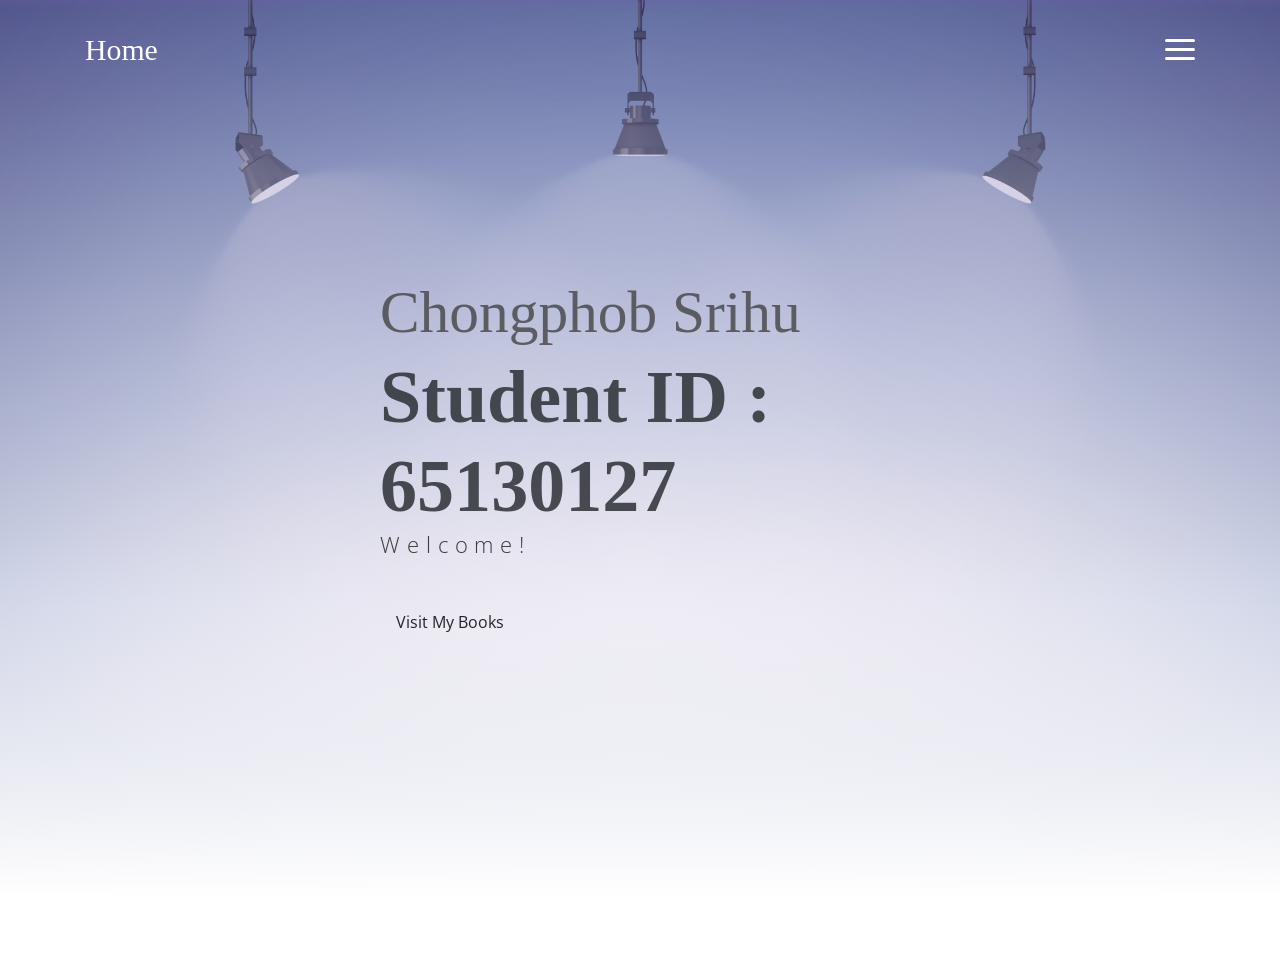
==== commit c76e3eb8: "update" ====
--- a/ct519/php/index.html
+++ b/ct519/php/index.html
@@ -44,8 +44,8 @@
         <div class="overlay"></div>
         <div class="header-content container">
             <h1 class="header-title">
-                <span class="up">Jatuporn Sakchaikul</span>
-                <span class="down">Student ID : 65130598</span>
+                <span class="up">Chongphob Srihu</span>
+                <span class="down">Student ID : 65130127</span>
             </h1>
             <p class="header-subtitle">Welcome!</p>            
             <a class="btn" href="/mybooks.php">Visit My Books</a> 
